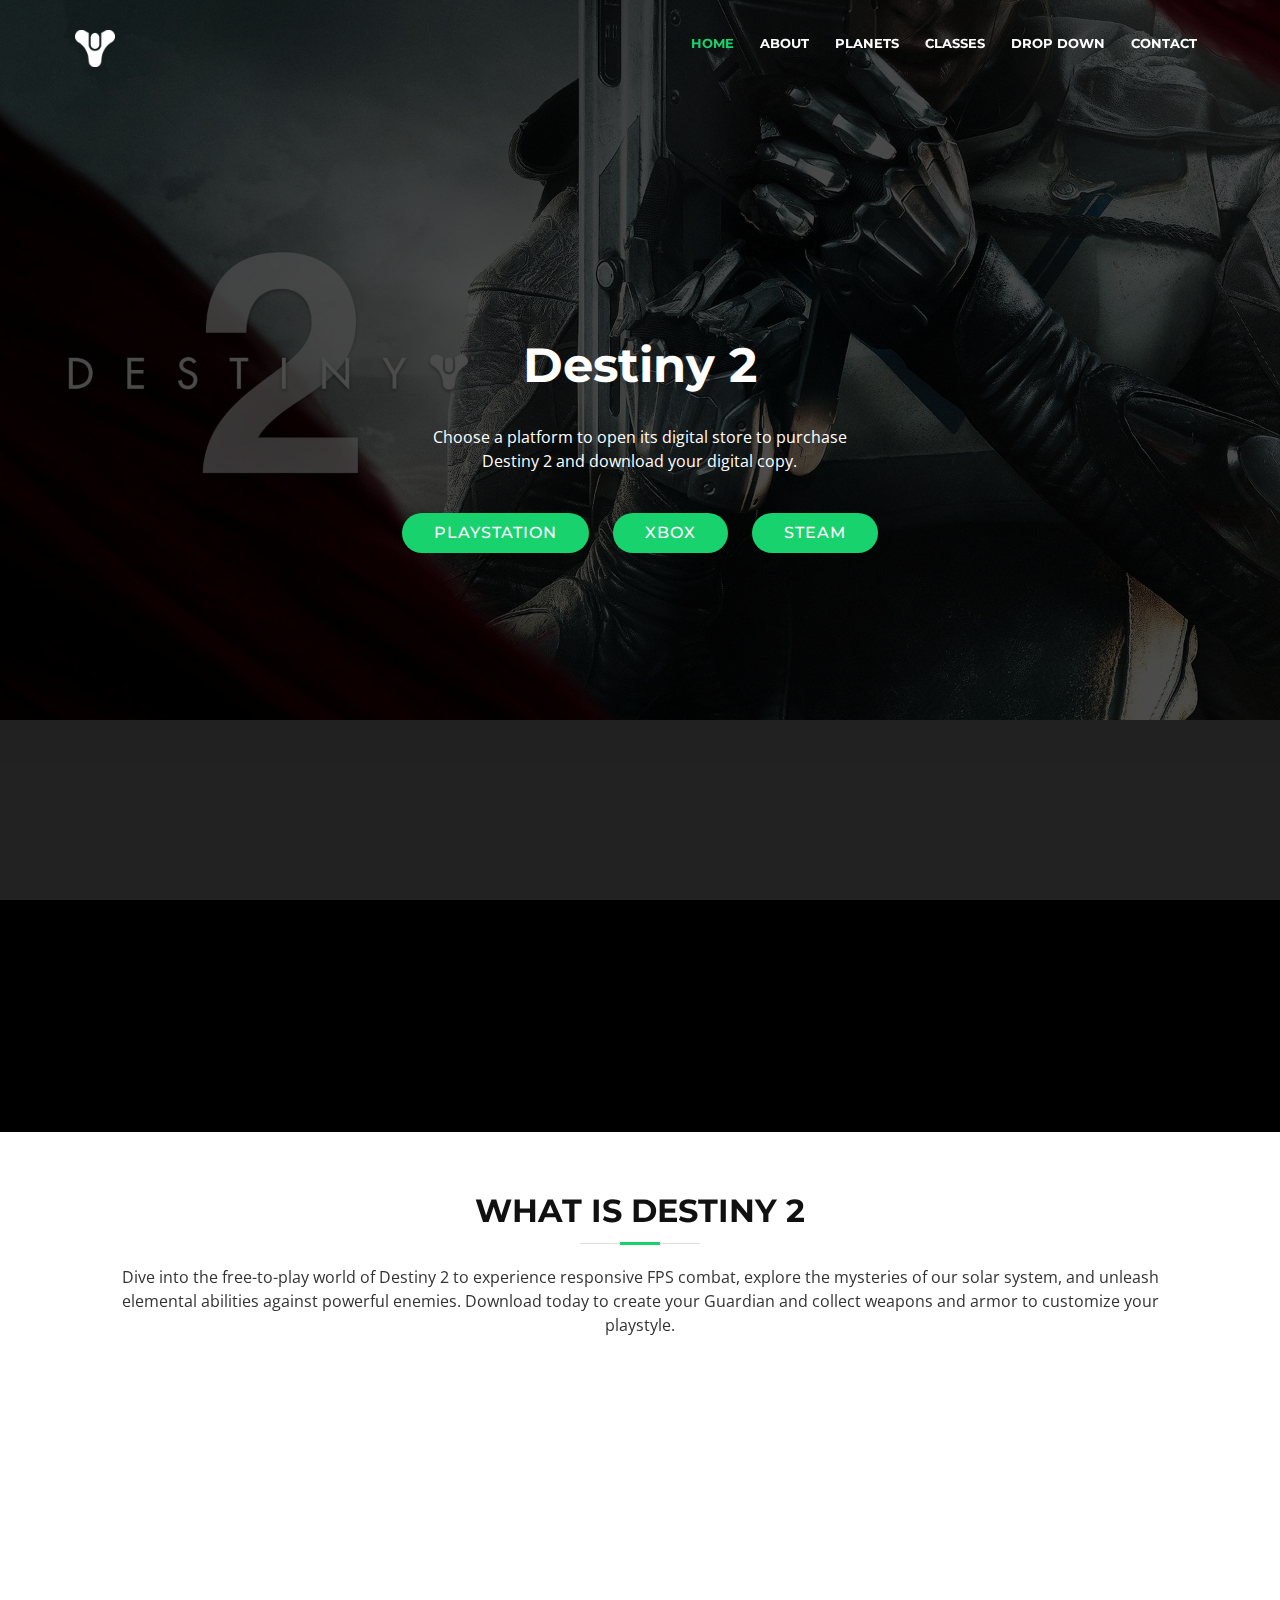
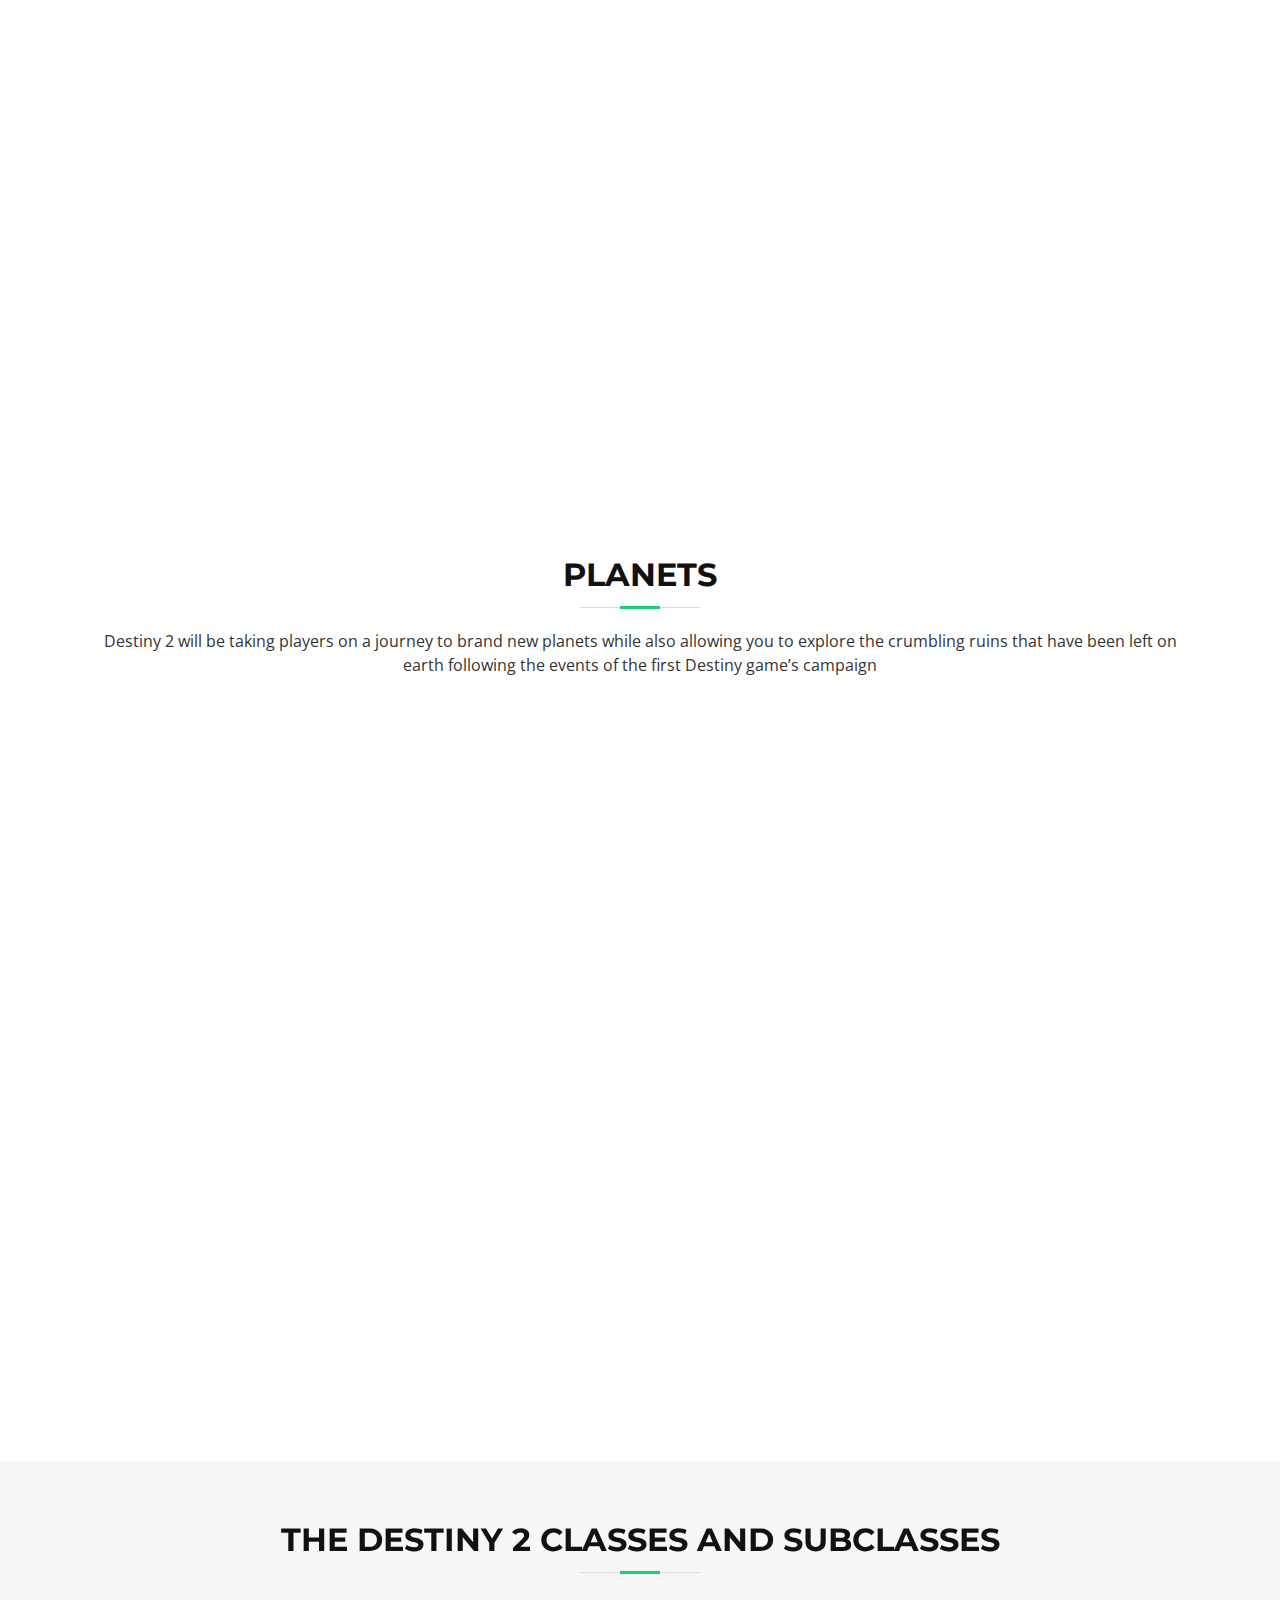
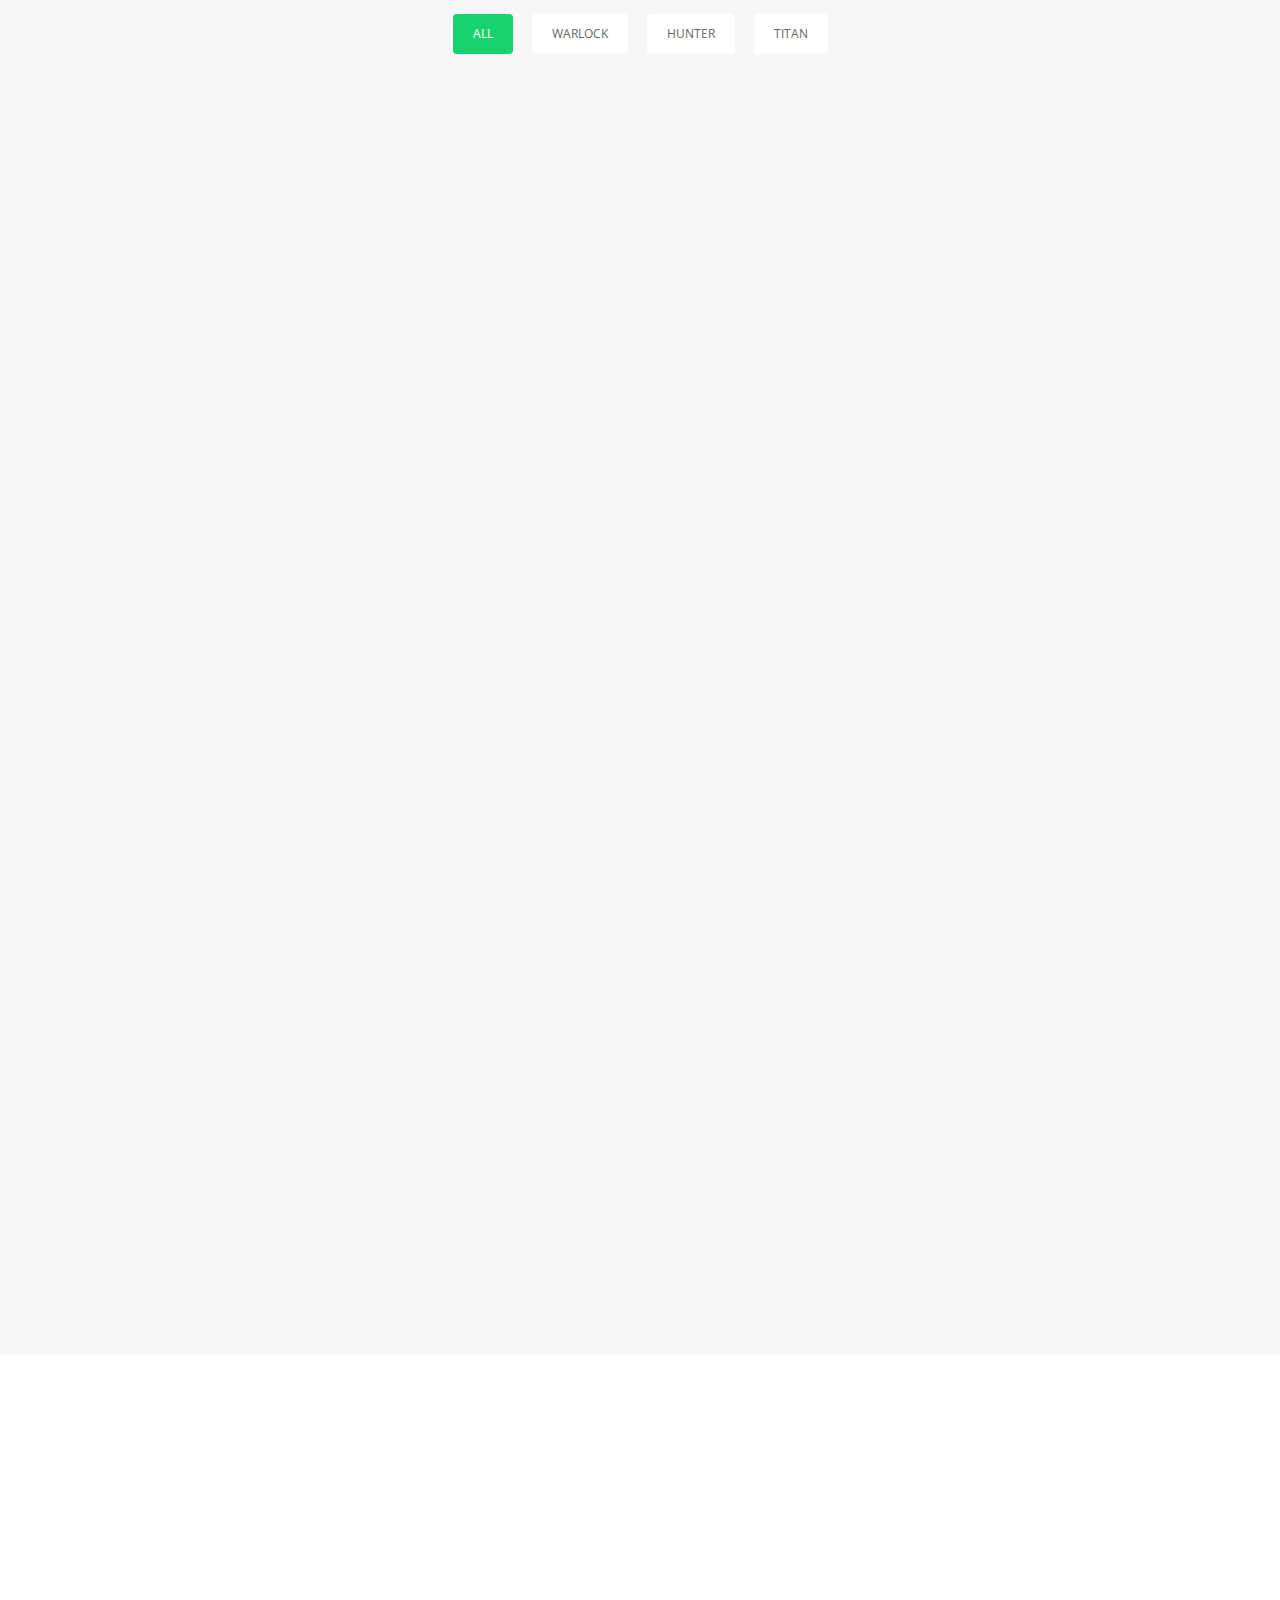
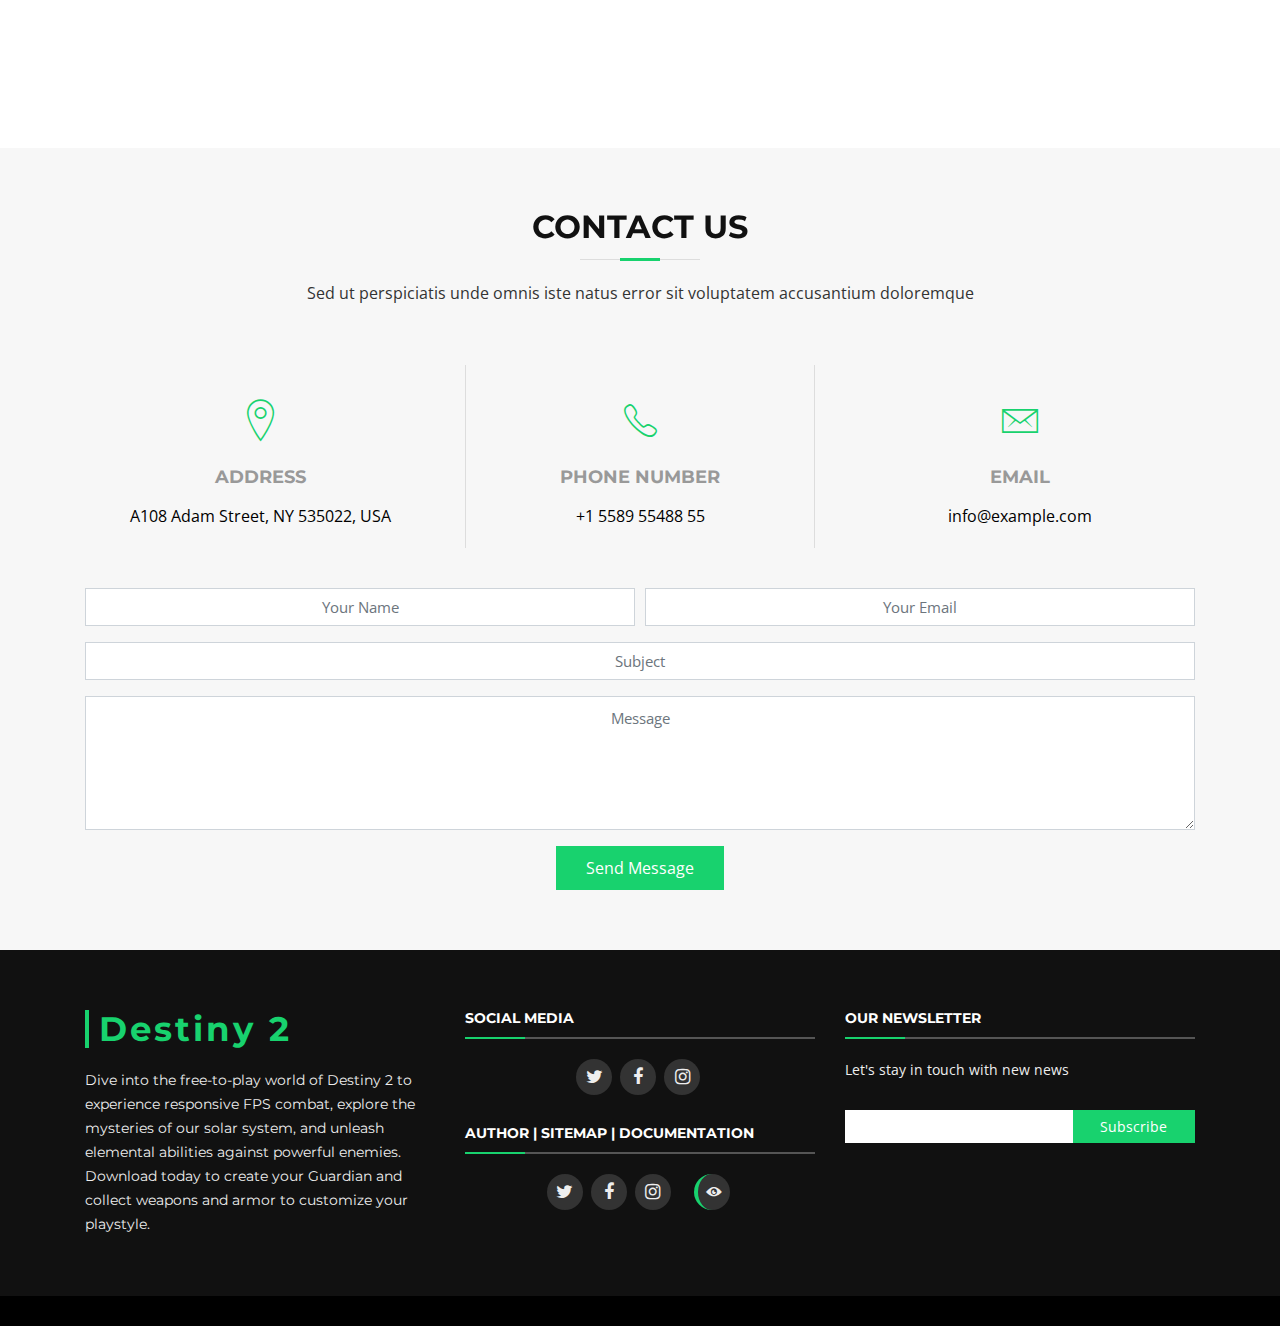
==== index.html @ 96c137f7 "hello" ====
<!DOCTYPE html>
<html lang="en">
<head>
  <meta charset="utf-8">
  <title>Destiny 2</title>
  <meta content="width=device-width, initial-scale=1.0" name="viewport">
  <meta content="" name="destiny, destiny2, forsaken, FORSAKEN, warlock dawnblade, titan sunbreaker, warlock voidwalker, Hunter Arcstrider, Titan Sentinel, Warlock Stormcaller, Hunter Gunslinger, Hunter Nightstalker, Titan Striker">
  <meta content="" name="Dive into the free-to-play world of Destiny 2 to experience responsive FPS combat, explore the mysteries of our solar system, and unleash elemental abilities against powerful enemies. Download today to create your Guardian and collect weapons and armor to customize your playstyle.">

  <!-- Favicons -->
  <link href="img/favicon.png" rel="icon">

  <!-- Google Fonts -->
  <link href="https://fonts.googleapis.com/css?family=Open+Sans:300,300i,400,400i,700,700i|Montserrat:300,400,500,700" rel="stylesheet">

  <!-- Bootstrap CSS File -->
  <link href="lib/bootstrap/css/bootstrap.min.css" rel="stylesheet">

  <!-- Libraries CSS Files -->
  <link href="lib/font-awesome/css/font-awesome.min.css" rel="stylesheet">
  <link href="lib/ionicons/css/ionicons.min.css" rel="stylesheet">
  <link href="lib/animate/animate.min.css" rel="stylesheet">
  <link rel="stylesheet" href="https://cdn.jsdelivr.net/gh/fancyapps/fancybox@3.5.7/dist/jquery.fancybox.min.css" />
  <link rel="stylesheet" href="https://unpkg.com/aos@next/dist/aos.css"/>

  <!-- Main Stylesheet File -->
  <link href="css/style.css" rel="stylesheet">
</head>

<body>

  <!--==========================
    Header
  ============================-->
  <header id="header">
    <div class="container-fluid">

      <div id="logo" class="pull-left" data-aos="fade-right" data-aos-duration="1000">
        <!--<h1><a href="#intro" class="scrollto">Destiny 2</a></h1>-->
        <!-- Uncomment below if you prefer to use an image logo -->
        <a href="#intro" class="scrollto"><img src="img/destiny2/logo1.png" alt="logo" title="" style="width:40px;"/></a>
      </div>

      <nav id="nav-menu-container" data-aos="fade-down" data-aos-duration="1000">
        <ul class="nav-menu">
          <li class="menu-active"><a href="#intro">Home</a></li>
          <li><a href="#about">About</a></li>
          <li><a href="#planets">Planets</a></li>
          <li><a href="#classes">Classes</a></li>
          <li class="menu-has-children"><a href="">Drop Down</a>
            <ul>
              <li><a href="#">Drop Down 1</a></li>
              <li><a href="#">Drop Down 3</a></li>
              <li><a href="#">Drop Down 4</a></li>
              <li><a href="#">Drop Down 5</a></li>
            </ul>
          </li>
          <li><a href="#contact">Contact</a></li>
        </ul>
      </nav>
    </div>
  </header>

  <!-- Intro Section -->
  <section id="intro">
    <div class="intro-container">
      <div id="introCarousel" class="carousel  slide carousel-fade" data-ride="carousel">

        <ol class="carousel-indicators"></ol>

        <div class="carousel-inner" role="listbox">

          <div class="carousel-item active mySlides">
            <div class="carousel-background"><img src="img/intro-carousel/1.jpg" alt=""></div>
            <div class="carousel-container">
              <div class="carousel-content">
                <h2>Destiny 2</h2>
                <p>Choose a platform to open its digital store to purchase Destiny 2 and download your digital copy.</p>
                <a href="https://store.playstation.com/en-us/product/UP0002-CUSA05042_00-DESTINYTHEGAME02" target="_blank" class="btn-get-started scrollto">PLAYSTATION</a>
                <a href="https://store.playstation.com/en-us/product/UP0002-CUSA05042_00-DESTINYTHEGAME02" target="_blank" class="btn-get-started scrollto">XBOX</a>
                <a href="https://store.steampowered.com/app/1085660/Destiny_2/" target="_blank" class="btn-get-started scrollto">STEAM</a>
              </div>
            </div>
          </div>

          <div class="carousel-item active mySlides">
            <div class="carousel-background"><img src="img/intro-carousel/2.jpg" alt=""></div>
            <div class="carousel-container">
              <div class="carousel-content">
                <h2>Destiny 2: Shadowkeep</h2>
                <p>Includes Shadowkeep and Season of the Undying</p>
                <a href="#about" class="btn-get-started scrollto">Get Started</a>
              </div>
            </div>
          </div>

          <div class="carousel-item active mySlides">
            <div class="carousel-background"><img src="img/intro-carousel/3.jpg" alt=""></div>
            <div class="carousel-container">
              <div class="carousel-content">
                <h2>Destiny 2: Forsaken</h2>
                <p>In a high-stakes prison escape, Uldren and his eight Barons took out legendary Hunter, Cayde-6, and unleashed chaos across the Reef.</p>
                <a href="#about" class="btn-get-started scrollto">Get Started</a>
              </div>
            </div>
          </div>

        </div>
      </div>
    </div>
  </section>

  <main id="main">

    <!-- Featured Services Section -->
    <section id="featured-services">
      <div class="container">
        <div class="row">

          <div class="col-lg-4 box" data-aos="fade-right" data-aos-duration="1000">
            <i class="ion-ios-help-outline"></i>
            <h4 class="title">HELP THE VANGUARD</a></h4>
            <p class="description">Work with Ikora Rey to hunt down the source of the Vex invasion and put a stop to it.</p>
          </div>

          <div class="col-lg-4 box box-bg" data-aos="fade-up" data-aos-duration="1000">
            <i class="ion-ios-flame-outline"></i>
            <h4 class="title">NEW MATCHMADE ACTIVITY</a></h4>
            <p class="description">Fight back the Vex in an all-new 6-player matchmade activity: Vex Offensive.</p>
          </div>

          <div class="col-lg-4 box" data-aos="fade-left" data-aos-duration="1000">
            <i class="ion-ios-box-outline"></i>
            <h4 class="title">UNLOCK NEW WEAPONS</a></h4>
            <p class="description">Choose which weapon you want to add to your arsenal and complete the associated Pursuit to claim it.</p>
          </div>

        </div>
      </div>
    </section>

    <!-- About Us Section -->
    <section id="about">
      <div class="container">

        <header class="section-header">
          <h3>What is Destiny 2</h3>
          <p>Dive into the free-to-play world of Destiny 2 to experience responsive FPS combat, explore the mysteries of our solar system, and unleash elemental abilities against powerful enemies. Download today to create your Guardian and collect weapons and armor to customize your playstyle.</p>
        </header>

        <div class="row about-cols" id="contentsDLC">

          <div class="col-md-4" data-aos="fade-up" data-aos-duration="1000">
            <div class="about-col">
              <div class="img">
                <img src="img/img4.jpg" alt="" class="img-fluid">
                <div class="icon"><i class="ion-ios-star-outline"></i></div>
              </div>
              <h2 class="title"><a href="#">STANDARD EDITION</a></h2>
              <div class="features"><b><u>FEATURES INCLUDE:</u></b></div>
              <span class="textShowMore">
              <div>
                <ul>
                  <li>New Missions &amp; Quests</li>
                  <li>New Destination &amp; Dungeon</li>
                  <li>An All-New Raid</li>
                  <li>New Exotic Gear</li>
                  <li>Season Pass for Season of the Undying&nbsp;</li>
                </ul>
              </div>
            </span>
            <button type="button" class="toggle">Read More</button>
            </div>
          </div>

          <div class="col-md-4" data-aos="fade-up" data-aos-duration="2000">
            <div class="about-col">
              <div class="img">
                <img src="img/img5.jpg" alt="" class="img-fluid">
                <div class="icon"><i class="ion-ios-star-half"></i></div>
              </div>
              <h2 class="title"><a href="#">DIGITAL DELUXE EDITION</a></h2>
              <div class="features"><b><u>FEATURES INCLUDE:</u></b></div>
              <span class="textShowMore">
              <div>
                <ul>
                  <li>New Missions &amp; Quests</li>
                  <li>New Destination &amp; Dungeon</li>
                  <li>An All-New Raid</li>
                  <li>New Exotic Gear</li>
                  <li>Four Season Passes, each offering unique and exclusive activities and rewards</li>
                </ul>
                <u>
                  <br>
              <div class="features"><b><u>DIGITAL DELUXE ITEMS:</u></b></div>
                </u>
                <br>
                <ul>
                  <li>"Hearing Whispers" Exotic Emote</li>
                  <li>Eris Morn Exotic Ghost Shell</li>
                  <li>“Benighted Omen” Emblem</li>
                </ul>
              </div>

            </span>
            <button type="button" class="toggle">Read More</button>
            </div>
          </div>

          <div class="col-md-4" data-aos="fade-up" data-aos-duration="3000">
            <div class="about-col">
              <div class="img">
                <img src="img/img6.jpg" alt="" class="img-fluid">
                <div class="icon"><i class="ion-ios-star"></i></div>
              </div>
              <h2 class="title"><a href="#">FORSAKEN</a></h2>
              <div class="features"><b><u>FEATURES INCLUDE:</u></b></div>
              <span class="textShowMore">
              <ul>
              <li>Hunt Down Uldren Sov and avenge Cayde-6</li>
              <li>Exclusive Exotic Weapons and Gear</li>
              <li>Nine Additional Supers</li>
              <li>Year 2 Dungeon and Raids</li>
              <li>Story missions, Adventures, Destination Activities, and access to the Annual Pass including three seasons:
                <ul>
                <li>Season of the Forge</li>
                <li>Season of the Drifter</li>
                <li>Season of Opulence</li>
              </ul>
            </li>
          </ul>
        </span>
            <button type="button" class="toggle">Read More</button>
            </div>
          </div>

        </div>

      </div>
    </section>

    <!-- Services Section -->
    <section id="planets">
      <div class="container">

        <header class="section-header">
          <h3>PLANETS</h3>
          <p>Destiny 2 will be taking players on a journey to brand new planets while also allowing you to explore the crumbling ruins that have been left on earth following the events of the first Destiny game’s campaign</p>
        </header>

        <div class="row">
          <div class="col-lg-4 col-md-6 box" data-aos="fade-right" data-aos-duration="3000">
            <h4 class="title">EARTH</h4>
            <p class="description">The cradle of humanity - a world of ancient glory, waiting to be retaken.</p>
          </div>
          <div class="col-lg-4 col-md-6 box" data-aos="fade-down" data-aos-duration="3000">
            <h4 class="title">TOWER</h4>
            <p class="description">What remains of humanity lives in the Last City, beneath the Traveler and the watchful eyes of the Guardians in their Tower.</p>
          </div>
          <div class="col-lg-4 col-md-6 box" data-aos="fade-left" data-aos-duration="3000">
            <h4 class="title">MERCURY</h4>
            <p class="description">The planet closest to the Sun, and most consumed by the Vex.</p>
          </div>
          <div class="col-lg-4 col-md-6 box" data-aos="fade-right" data-aos-duration="3000">
            <h4 class="title">I O</h4>
            <p class="description">A moon of Jupiter, still rife with the energy of the Traveler.</p>
          </div>
          <div class="col-lg-4 col-md-6 box" data-aos="fade-up" data-aos-duration="3000">
            <h4 class="title">MARS</h4>
            <p class="description">Home to the BrayTech Futurescape and Rasputin. Overrun by the Hive.</p>
          </div>
          <div class="col-lg-4 col-md-6 box" data-aos="fade-left" data-aos-duration="3000">
            <h4 class="title">NESSUS</h4>
            <p class="description">A planetoid with an irregualr orbit, converted by the Vex for purposes unknown.</p>
          </div>

        </div>
                <!-- promena pozadinske boje i cuvanje iste -->
                <div class="promenaBoje">
                  <input type="text" id="colorInputText" placeholder="Unesi boju" autocomplete="on" data-aos="fade-right" data-aos-duration="3000">
                  <input type="button" id="colorButton" value="Change Color Text" onclick="changeColor()" data-aos="fade-left" data-aos-duration="3000">
                </div>
                <div id="izabranaBoja"></div>
         </div>
    </section>

    <!-- Destiny 2 Forsaken tralier -->
    <section id="call-to-action" data-aos="fade-up" data-aos-duration="3000">
      <div class="container text-center">
        <h3>New DLC: Forsaken</h3>
        <p> <b>In a high-stakes prison escape, Uldren and his eight Barons took out legendary Hunter, Cayde-6, and unleashed chaos across the Reef.</b></p>
        <a class="cta-btn" data-fancybox="tralier" href="https://www.youtube.com/watch?v=Qy1KWyDDM2U">watch tralier</a>
      </div>
    </section>

    <!-- Classes Section -->
    <section id="classes"  class="section-bg">
      <div class="container">

        <header class="section-header">
          <h3 class="section-title">The Destiny 2 classes and subclasses</h3>
        </header>

        <div class="row">
          <div class="col-lg-12">
            <ul id="classes-flters">

              <li data-filter="*" class="filter-active" id="all">All</li>
              <li data-filter=".filter-app" id="warlock">Warlock</li>
              <li data-filter=".filter-card" id="hunter">Hunter</li>
              <li data-filter=".filter-web" id="titan">Titan</li>

            </ul>
          </div>
        </div>
        <div class="row classes-container" id="classes" data-aos="fade-up" data-aos-duration="3000">

          <div class="col-lg-4 col-md-6 classes-item filter-app">
            <div class="classes-wrap">
              <figure>
                <img src="img/classes/class4.png" class="img-fluid" alt="">
                <a href="img/classes/class4.png" data-fancybox="class" data-caption="Warlock Dawnblade" class="link-preview" title="Preview"><i class="ion ion-eye"></i></a>
                <a href="https://www.destinypedia.com/Dawnblade" target="_blank" class="link-details" title="More Details"><i class="ion ion-android-open"></i></a>
              </figure>

              <div class="classes-info">
                <h4><a href="https://www.destinypedia.com/Dawnblade" target="_blank">Warlock Dawnblade</a></h4>
                <p>Well of Radiance</p>
              </div>
            </div>
          </div>

          <div class="col-lg-4 col-md-6 classes-item filter-web">
            <div class="classes-wrap">
              <figure>
                <img src="img/classes/class9.jpg" class="img-fluid" alt="">
                <a href="img/classes/class9.jpg" class="link-preview" data-fancybox="class" data-caption="Titan Sunbreaker" title="Preview"><i class="ion ion-eye"></i></a>
                <a href="https://www.destinypedia.com/Sunbreaker" target="_blank" class="link-details" title="More Details"><i class="ion ion-android-open"></i></a>
              </figure>

              <div class="classes-info">
                <h4><a href="https://www.destinypedia.com/Sunbreaker" target="_blank">Titan Sunbreaker</a></h4>
                <p>Burning Maul</p>
              </div>
            </div>
          </div>

          <div class="col-lg-4 col-md-6 classes-item filter-app">
            <div class="classes-wrap">
              <figure>
                <img src="img/classes/class1.png" class="img-fluid" alt="">
                <a href="img/classes/class1.png" class="link-preview" data-fancybox="class" data-caption="Warlock Voidwalker" title="Preview"><i class="ion ion-eye"></i></a>
                <a href="https://www.destinypedia.com/Voidwalker" target="_blank" class="link-details" title="More Details"><i class="ion ion-android-open"></i></a>
              </figure>

              <div class="classes-info">
                <h4><a href="https://www.destinypedia.com/Voidwalker" target="_blank">Warlock Voidwalker</a></h4>
                <p>Nova Warp</p>
              </div>
            </div>
          </div>

          <div class="col-lg-4 col-md-6 classes-item filter-card">
            <div class="classes-wrap">
              <figure>
                <img src="img/classes/class5.png" class="img-fluid" alt="">
                <a href="img/classes/class5.png" class="link-preview" data-fancybox="class" data-caption="Hunter Arcstrider" title="Preview"><i class="ion ion-eye"></i></a>
                <a href="https://www.destinypedia.com/Arcstrider" target="_blank" class="link-details" title="More Details"><i class="ion ion-android-open"></i></a>
              </figure>

              <div class="classes-info">
                <h4><a href="https://www.destinypedia.com/Arcstrider" target="_blank">Hunter Arcstrider</a></h4>
                <p>Whirlwind Guard</p>
              </div>
            </div>
          </div>

          <div class="col-lg-4 col-md-6 classes-item filter-web">
            <div class="classes-wrap">
              <figure>
                <img src="img/classes/class8.jpg" class="img-fluid" alt="">
                <a href="img/classes/class8.jpg" class="link-preview" data-fancybox="class" data-caption="Titan Sentinel" title="Preview"><i class="ion ion-eye"></i></a>
                <a href="https://www.destinypedia.com/Sentinel" target="_blank" class="link-details" title="More Details"><i class="ion ion-android-open"></i></a>
              </figure>

              <div class="classes-info">
                <h4><a href="https://www.destinypedia.com/Sentinel" target="_blank">Titan Sentinel</a></h4>
                <p>Banner Shield</p>
              </div>
            </div>
          </div>

          <div class="col-lg-4 col-md-6 classes-item filter-app">
            <div class="classes-wrap">
              <figure>
                <img src="img/classes/class2.png" class="img-fluid" alt="">
                <a href="img/classes/class2.png" class="link-preview" data-fancybox="class" data-caption="Warlock Stormcaller" title="Preview"><i class="ion ion-eye"></i></a>
                <a href="https://www.destinypedia.com/Stormcaller" target="_blank" class="link-details" title="More Details"><i class="ion ion-android-open"></i></a>
              </figure>

              <div class="classes-info">
                <h4><a href="https://www.destinypedia.com/Stormcaller" target="_blank">Warlock Stormcaller</a></h4>
                <p>Chaos Reach</p>
              </div>
            </div>
          </div>

          <div class="col-lg-4 col-md-6 classes-item filter-card">
            <div class="classes-wrap">
              <figure>
                <img src="img/classes/class3.png" class="img-fluid" alt="">
                <a href="img/classes/class3.png" class="link-preview" data-fancybox="class" data-caption="Hunter Gunslinger" title="Preview"><i class="ion ion-eye"></i></a>
                <a href="https://www.destinypedia.com/Gunslinger" target="_blank" class="link-details" title="More Details"><i class="ion ion-android-open"></i></a>
              </figure>

              <div class="classes-info">
                <h4><a href="https://www.destinypedia.com/Gunslinger" target="_blank">Hunter Gunslinger</a></h4>
                <p>Blade Barrage</p>
              </div>
            </div>
          </div>

          <div class="col-lg-4 col-md-6 classes-item filter-card">
            <div class="classes-wrap">
              <figure>
                <img src="img/classes/class6.png" class="img-fluid" alt="">
                <a href="img/classes/class6.png" class="link-preview" data-fancybox="class" data-caption="Hunter Nightstalke" title="Preview"><i class="ion ion-eye"></i></a>
                <a href="https://www.destinypedia.com/Nightstalker" target="_blank" class="link-details" title="More Details"><i class="ion ion-android-open"></i></a>
              </figure>

              <div class="classes-info">
                <h4><a href="https://www.destinypedia.com/Nightstalker" target="_blank">Hunter Nightstalker</a></h4>
                <p>Spectral Blades</p>
              </div>
            </div>
          </div>

          <div class="col-lg-4 col-md-6 classes-item filter-web">
            <div class="classes-wrap">
              <figure>
                <img src="img/classes/class7.jpg" class="img-fluid" alt="">
                <a href="img/classes/class7.jpg" class="link-preview" data-fancybox="class" data-caption="Titan Striker" title="Preview"><i class="ion ion-eye"></i></a>
                <a href="https://www.destinypedia.com/Striker" target="_blank" class="link-details" title="More Details"><i class="ion ion-android-open"></i></a>
              </figure>

              <div class="classes-info">
                <h4><a href="https://www.destinypedia.com/Striker" target="_blank">Titan Striker</a></h4>
                <p>THUNDERCRASH</p>
              </div>
            </div>
          </div>

        </div>

      </div>
    </section>

    <!-- Partners Section -->
    <section id="partners" data-aos="fade-up" data-aos-duration="1000">
      <div class="container">

        <header class="section-header">
          <h3>Our partners</h3>
        </header>

        <div class="owl-carousel partners-slide">

          <img src="img/clients/client-1.png" alt="partner1" id="partnersImg">
        </div>
      </div>
    </section>
    <!-- Contact Section -->
    <section id="contact" class="section-bg">
      <div class="container">

        <div class="section-header">
          <h3>Contact Us</h3>
          <p>Sed ut perspiciatis unde omnis iste natus error sit voluptatem accusantium doloremque</p>
        </div>

        <div class="row contact-info">

          <div class="col-md-4">
            <div class="contact-address">
              <i class="ion-ios-location-outline"></i>
              <h3>Address</h3>
              <address>A108 Adam Street, NY 535022, USA</address>
            </div>
          </div>

          <div class="col-md-4">
            <div class="contact-phone">
              <i class="ion-ios-telephone-outline"></i>
              <h3>Phone Number</h3>
              <p><a href="tel:+155895548855">+1 5589 55488 55</a></p>
            </div>
          </div>

          <div class="col-md-4">
            <div class="contact-email">
              <i class="ion-ios-email-outline"></i>
              <h3>Email</h3>
              <p><a href="mailto:info@example.com">info@example.com</a></p>
            </div>
          </div>

        </div>

        <div class="form">
          <div id="sendmessage">Your message has been sent. Thank you!</div>
          <div id="errormessage"></div>
          <form action="" method="post" role="form" class="contactForm">
            <div class="form-row">
              <div class="form-group col-md-6">
                <input type="text" name="name" class="form-control" id="name" placeholder="Your Name" data-rule="minlen:4" data-msg="Please enter at least 4 chars" />
                <div class="validation"></div>
              </div>
              <div class="form-group col-md-6">
                <input type="email" class="form-control" name="email" id="email" placeholder="Your Email" data-rule="email" data-msg="Please enter a valid email" />
                <div class="validation"></div>
              </div>
            </div>
            <div class="form-group">
              <input type="text" class="form-control" name="subject" id="subject" placeholder="Subject" data-rule="minlen:4" data-msg="Please enter at least 8 chars of subject" />
              <div class="validation"></div>
            </div>
            <div class="form-group">
              <textarea class="form-control" name="message" rows="5" data-rule="required" data-msg="Please write something for us" placeholder="Message"></textarea>
              <div class="validation"></div>
            </div>
            <div class="text-center"><button type="submit">Send Message</button></div>
          </form>
        </div>

      </div>
    </section><!-- #contact -->

  </main>

  <!--==========================
    Footer
  ============================-->
  <footer id="footer">
    <div class="footer-top">
      <div class="container">
        <div class="row">

          <div class="col-lg-4 col-md-6 footer-info">
            <h3><a href="#intro" class="scrollto">Destiny 2</a></h3>
            <p>Dive into the free-to-play world of Destiny 2 to experience responsive FPS combat, explore the mysteries of our solar system, and unleash elemental abilities against powerful enemies. Download today to create your Guardian and collect weapons and armor to customize your playstyle.</p>
          </div>

          <div class="col-lg-4 col-md-6 footer-contact">
            <h4>Social media</h4>
            <div class="social-links">
              <a href="#" class="twitter"><i class="fa fa-twitter"></i></a>
              <a href="#" class="facebook"><i class="fa fa-facebook"></i></a>
              <a href="#" class="instagram"><i class="fa fa-instagram"></i></a>
            </div>
            <h4 id="authorDoc">Author | Sitemap | Documentation</h4>
            <div class="social-links">
              <a href="#" class="twitter"><i class="fa fa-twitter"></i></a>
              <a href="#" class="facebook"><i class="fa fa-facebook"></i></a>
              <a href="#" class="instagram"><i class="fa fa-instagram"></i></a>
              <a href="img/classes/class4.png" data-fancybox="class" data-caption="Warlock Dawnblade" class="link-preview" title="Preview"><i class="ion ion-eye"></i></a>
            </div>
          </div>

          <div class="col-lg-4 col-md-6 footer-newsletter">
            <h4>Our Newsletter</h4>
            <p>Let's stay in touch with new news</p>
            <form action="" method="post">
              <input type="email" name="email"><input type="submit"  value="Subscribe">
            </form>
          </div>

        </div>
      </div>
    </div>
  </footer><!-- #footer -->

  <a href="#" class="back-to-top"><i class="fa fa-chevron-up"></i></a>
  <!-- Uncomment below i you want to use a preloader -->
   <div id="preloader"></div>

  <!-- JavaScript -->
  <script src="https://ajax.googleapis.com/ajax/libs/jquery/3.4.1/jquery.min.js"></script>
  <script src="https://unpkg.com/aos@next/dist/aos.js"></script>
  <script src="lib/isotope/isotope.pkgd.min.js"></script>
  <script src="https://cdn.jsdelivr.net/gh/fancyapps/fancybox@3.5.7/dist/jquery.fancybox.min.js"></script>
  <script src="js/main.js"></script>
</body>
</html>
---- css/style.css ----
/*
  Theme Name: BizPage
  Theme URL: https://bootstrapmade.com/bizpage-bootstrap-business-template/
  Author: BootstrapMade.com
  License: https://bootstrapmade.com/license/
*/

/*--------------------------------------------------------------
# General
--------------------------------------------------------------*/

body {
  background: #fff;
  color: #666666;
  font-family: "Open Sans", sans-serif;
}

a {
  color: #18d26e;
  transition: 0.5s;
}

a:hover,
a:active,
a:focus {
  color: #18d36e;
  outline: none;
  text-decoration: none;
}

p {
  padding: 0;
  margin: 0 0 30px 0;
}

h1,
h2,
h3,
h4,
h5,
h6 {
  font-family: "Montserrat", sans-serif;
  font-weight: 400;
  margin: 0 0 20px 0;
  padding: 0;
}

/* Back to top button */

.back-to-top {
  position: fixed;
  display: none;
  background: #18d26e;
  color: #fff;
  width: 44px;
  height: 44px;
  text-align: center;
  line-height: 1;
  font-size: 16px;
  border-radius: 50%;
  right: 15px;
  bottom: 15px;
  transition: background 0.5s;
  z-index: 11;
}

.back-to-top i {
  padding-top: 12px;
  color: #fff;
}

/* Prelaoder */

#preloader {
  position: fixed;
  top: 0;
  left: 0;
  right: 0;
  bottom: 0;
  z-index: 9999;
  overflow: hidden;
  background: #fff;
}

#preloader:before {
  content: "";
  position: fixed;
  top: calc(50% - 30px);
  left: calc(50% - 30px);
  border: 6px solid #f2f2f2;
  border-top: 6px solid #18d26e;
  border-radius: 50%;
  width: 60px;
  height: 60px;
  -webkit-animation: animate-preloader 1s linear infinite;
  animation: animate-preloader 1s linear infinite;
}

@-webkit-keyframes animate-preloader {
  0% {
    -webkit-transform: rotate(0deg);
    transform: rotate(0deg);
  }

  100% {
    -webkit-transform: rotate(360deg);
    transform: rotate(360deg);
  }
}

@keyframes animate-preloader {
  0% {
    -webkit-transform: rotate(0deg);
    transform: rotate(0deg);
  }

  100% {
    -webkit-transform: rotate(360deg);
    transform: rotate(360deg);
  }
}

/*--------------------------------------------------------------
# Header
--------------------------------------------------------------*/

#header {
  padding: 30px 0;
  height: 92px;
  position: fixed;
  left: 0;
  top: 0;
  right: 0;
  transition: all 0.5s;
  z-index: 997;
}

#header.header-scrolled {
  background: rgba(0, 0, 0, 0.9);
  padding: 20px 0;
  height: 72px;
  transition: all 0.5s;
}

#header #logo {
  float: left;
}

#header #logo h1 {
  font-size: 34px;
  margin: 0;
  padding: 0;
  line-height: 1;
  font-family: "Montserrat", sans-serif;
  font-weight: 700;
  letter-spacing: 3px;
}

#header #logo h1 a,
#header #logo h1 a:hover {
  color: #fff;
  padding-left: 10px;
  border-left: 4px solid #18d26e;
}

#header #logo img {
  padding: 0;
  margin: 0;
}

/*--------------------------------------------------------------
# Intro Section
--------------------------------------------------------------*/

#intro {
  display: table;
  width: 100%;
  height: 100vh;
  background: #000;
}

#intro .carousel-item {
  width: 100%;
  height: 100vh;
  background-size: cover;
  background-position: center;
  background-repeat: no-repeat;
}

#intro .carousel-item::before {
  content: '';
  background-color: rgba(0, 0, 0, 0.7);
  position: absolute;
  height: 100%;
  width: 100%;
  top: 0;
  right: 0;
  left: 0;
  bottom: 0;
}

#intro .carousel-container {
  display: -webkit-box;
  display: -webkit-flex;
  display: -ms-flexbox;
  display: flex;
  -webkit-box-pack: center;
  -webkit-justify-content: center;
  -ms-flex-pack: center;
  justify-content: center;
  -webkit-box-align: center;
  -webkit-align-items: center;
  -ms-flex-align: center;
  align-items: center;
  position: absolute;
  bottom: 0;
  top: 0;
  left: 0;
  right: 0;
}

#intro .carousel-background img {
  max-width: 100%;
}

#intro .carousel-content {
  text-align: center;
}

#intro h2 {
  color: #fff;
  margin-bottom: 30px;
  font-size: 48px;
  font-weight: 700;
}

#intro p {
  width: 80%;
  margin: 0 auto 30px auto;
  color: #fff;
}

#intro .carousel-fade {
  overflow: hidden;
}

#intro .carousel-fade .carousel-inner .carousel-item {
  transition-property: opacity;
}

#intro .carousel-fade .carousel-inner .carousel-item,
#intro .carousel-fade .carousel-inner .active.carousel-item-left,
#intro .carousel-fade .carousel-inner .active.carousel-item-right {
  opacity: 0;
}

#intro .carousel-fade .carousel-inner .active,
#intro .carousel-fade .carousel-inner .carousel-item-next.carousel-item-left,
#intro .carousel-fade .carousel-inner .carousel-item-prev.carousel-item-right {
  opacity: 1;
  transition: 0.5s;
}

#intro .carousel-fade .carousel-inner .carousel-item-next,
#intro .carousel-fade .carousel-inner .carousel-item-prev,
#intro .carousel-fade .carousel-inner .active.carousel-item-left,
#intro .carousel-fade .carousel-inner .active.carousel-item-right {
  left: 0;
  -webkit-transform: translate3d(0, 0, 0);
  transform: translate3d(0, 0, 0);
}

#intro .carousel-control-prev,
#intro .carousel-control-next {
  width: 10%;
}

#intro .carousel-control-next-icon,
#intro .carousel-control-prev-icon {
  background: none;
  font-size: 32px;
  line-height: 1;
}

#intro .carousel-indicators li {
  cursor: pointer;
}

#intro .btn-get-started {
  font-family: "Montserrat", sans-serif;
  font-weight: 500;
  font-size: 16px;
  letter-spacing: 1px;
  display: inline-block;
  padding: 8px 32px;
  border-radius: 50px;
  transition: 0.5s;
  margin: 10px;
  color: #fff;
  background: #18d26e;
}

#intro .btn-get-started:hover {
  background: #fff;
  color: #18d26e;
}

/*--------------------------------------------------------------
# Navigation Menu
--------------------------------------------------------------*/

/* Nav Menu Essentials */

.nav-menu,
.nav-menu * {
  margin: 0;
  padding: 0;
  list-style: none;
}

.nav-menu ul {
  position: absolute;
  display: none;
  top: 100%;
  left: 0;
  z-index: 99;
}

.nav-menu li {
  position: relative;
  white-space: nowrap;
}

.nav-menu > li {
  float: left;
}

.nav-menu li:hover > ul,
.nav-menu li.sfHover > ul {
  display: block;
}

.nav-menu ul ul {
  top: 0;
  left: 100%;
}

.nav-menu ul li {
  min-width: 180px;
}

/* Nav Menu Arrows */

.sf-arrows .sf-with-ul {
  padding-right: 30px;
}

.sf-arrows .sf-with-ul:after {
  content: "\f107";
  position: absolute;
  right: 15px;
  font-family: FontAwesome;
  font-style: normal;
  font-weight: normal;
}

.sf-arrows ul .sf-with-ul:after {
  content: "\f105";
}

/* Nav Meu Container */

#nav-menu-container {
  float: right;
  margin: 0;
}

/* Nav Meu Styling */

.nav-menu a {
  padding: 0 8px 10px 8px;
  text-decoration: none;
  display: inline-block;
  color: #fff;
  font-family: "Montserrat", sans-serif;
  font-weight: 700;
  font-size: 13px;
  text-transform: uppercase;
  outline: none;
}

.nav-menu li:hover > a,
.nav-menu > .menu-active > a {
  color: #18d26e;
}

.nav-menu > li {
  margin-left: 10px;
}

.nav-menu ul {
  margin: 4px 0 0 0;
  padding: 10px;
  box-shadow: 0px 0px 30px rgba(127, 137, 161, 0.25);
  background: #fff;
}

.nav-menu ul li {
  transition: 0.3s;
}

.nav-menu ul li a {
  padding: 10px;
  color: #333;
  transition: 0.3s;
  display: block;
  font-size: 13px;
  text-transform: none;
}

.nav-menu ul li:hover > a {
  color: #18d26e;
}

.nav-menu ul ul {
  margin: 0;
}

/* Mobile Nav Toggle */

#mobile-nav-toggle {
  position: fixed;
  right: 0;
  top: 0;
  z-index: 999;
  margin: 20px 20px 0 0;
  border: 0;
  background: none;
  font-size: 24px;
  display: none;
  transition: all 0.4s;
  outline: none;
  cursor: pointer;
}

#mobile-nav-toggle i {
  color: #fff;
}

/* Mobile Nav Styling */

#mobile-nav {
  position: fixed;
  top: 0;
  padding-top: 18px;
  bottom: 0;
  z-index: 998;
  background: rgba(0, 0, 0, 0.8);
  left: -260px;
  width: 260px;
  overflow-y: auto;
  transition: 0.4s;
}

#mobile-nav ul {
  padding: 0;
  margin: 0;
  list-style: none;
}

#mobile-nav ul li {
  position: relative;
}

#mobile-nav ul li a {
  color: #fff;
  font-size: 13px;
  text-transform: uppercase;
  overflow: hidden;
  padding: 10px 22px 10px 15px;
  position: relative;
  text-decoration: none;
  width: 100%;
  display: block;
  outline: none;
  font-weight: 700;
  font-family: "Montserrat", sans-serif;
}

#mobile-nav ul li a:hover {
  color: #18d26e;
}

#mobile-nav ul li li {
  padding-left: 30px;
}

#mobile-nav ul li.menu-active a {
  color: #18d26e;
}

#mobile-nav ul .menu-has-children i {
  position: absolute;
  right: 0;
  z-index: 99;
  padding: 15px;
  cursor: pointer;
  color: #fff;
}

#mobile-nav ul .menu-has-children i.fa-chevron-up {
  color: #18d26e;
}

#mobile-nav ul .menu-has-children li a {
  text-transform: none;
}

#mobile-nav ul .menu-item-active {
  color: #18d26e;
}

#mobile-body-overly {
  width: 100%;
  height: 100%;
  z-index: 997;
  top: 0;
  left: 0;
  position: fixed;
  background: rgba(0, 0, 0, 0.7);
  display: none;
}

/* Mobile Nav body classes */

body.mobile-nav-active {
  overflow: hidden;
}

body.mobile-nav-active #mobile-nav {
  left: 0;
}

body.mobile-nav-active #mobile-nav-toggle {
  color: #fff;
}

/*--------------------------------------------------------------
# Sections
--------------------------------------------------------------*/

/* Sections Header
--------------------------------*/

.section-header h3 {
  font-size: 32px;
  color: #111;
  text-transform: uppercase;
  text-align: center;
  font-weight: 700;
  position: relative;
  padding-bottom: 15px;
}

.section-header h3::before {
  content: '';
  position: absolute;
  display: block;
  width: 120px;
  height: 1px;
  background: #ddd;
  bottom: 1px;
  left: calc(50% - 60px);
}

.section-header h3::after {
  content: '';
  position: absolute;
  display: block;
  width: 40px;
  height: 3px;
  background: #18d26e;
  bottom: 0;
  left: calc(50% - 20px);
}

.section-header p {
  text-align: center;
  padding-bottom: 30px;
  color: #333;
}

/* Section with background
--------------------------------*/

.section-bg {
  background: #f7f7f7;
}

/* Featured Services Section
--------------------------------*/

#featured-services {
  background: #000;
}

#featured-services .box {
  padding: 30px 20px;
}

#featured-services .box-bg {
  background-image: linear-gradient(0deg, #000000 0%, #242323 50%, #000000 100%);
}

#featured-services i {
  color: #18d26e;
  font-size: 48px;
  display: inline-block;
  line-height: 1;
}

#featured-services h4 {
  font-weight: 400;
  margin: 15px 0;
  font-size: 18px;
}

#featured-services h4 a {
  color: #fff;
}

#featured-services h4 a:hover {
  color: #18d26e;
}

#featured-services p {
  font-size: 14px;
  line-height: 24px;
  color: #fff;
  margin-bottom: 0;
}

/* About Us Section
--------------------------------*/

#about {
  background: url("../img/about-bg.jpg") center top no-repeat fixed;
  background-size: cover;
  padding: 60px 0 40px 0;
  position: relative;
}

#about::before {
  content: '';
  position: absolute;
  left: 0;
  right: 0;
  top: 0;
  bottom: 0;
  background: rgba(255, 255, 255, 0.92);
  z-index: 9;
}

#about .container {
  position: relative;
  z-index: 10;
}

#about .about-col {
  background: #fff;
  border-radius: 0 0 4px 4px;
  box-shadow: 0px 2px 12px rgba(0, 0, 0, 0.08);
  margin-bottom: 20px;
}

#about .about-col .img {
  position: relative;
}

#about .about-col .img img {
  border-radius: 4px 4px 0 0;
}

#about .about-col .icon {
  width: 64px;
  height: 64px;
  padding-top: 8px;
  text-align: center;
  position: absolute;
  background-color: #18d26e;
  border-radius: 50%;
  text-align: center;
  border: 4px solid #fff;
  left: calc( 50% - 32px);
  bottom: -30px;
  transition: 0.3s;
}

#about .about-col i {
  font-size: 36px;
  line-height: 1;
  color: #fff;
  transition: 0.3s;
}

#about .about-col:hover .icon {
  background-color: #fff;
}

#about .about-col:hover i {
  color: #18d26e;
}

#about .about-col h2 {
  color: #000;
  text-align: center;
  font-weight: 700;
  font-size: 20px;
  padding: 0;
  margin: 40px 0 12px 0;
}

#about .about-col h2 a {
  color: #000;
}

#about .about-col h2 a:hover {
  color: #18d26e;
}

#about .about-col p {
  font-size: 14px;
  line-height: 24px;
  color: #333;
  margin-bottom: 0;
  padding: 0 20px 20px 20px;
}

/* Services Section
--------------------------------*/

#planets {
  background: #fff;
  background-size: cover;
  padding: 60px 0 40px 0;
}

#planets .box {
  margin-bottom: 30px;
}

#planets .icon {
  float: left;
}

#planets .icon i {
  color: #18d26e;
  font-size: 36px;
  line-height: 1;
  transition: 0.5s;
}

#planets .title {
  margin-left: 60px;
  font-weight: 700;
  margin-bottom: 15px;
  font-size: 18px;
}

#planets .title a {
  color: #111;
}

#planets .box:hover .title a {
  color: #18d26e;
}

#planets .description {
  font-size: 14px;
  margin-left: 60px;
  line-height: 24px;
  margin-bottom: 0;
}

::-webkit-input-placeholder {
   text-align: center;
}

:-moz-placeholder { /* Firefox 18- */
   text-align: center;
}

::-moz-placeholder {  /* Firefox 19+ */
   text-align: center;
}

:-ms-input-placeholder {
   text-align: center;
}

.promenaBoje{
   width: 30%;
   margin: auto;
   text-align: center;
}

#colorInputText{
  width: 40%;
  border-radius: 30px;
  font-weight: bold;
  background-color: red;
  user-select:none;
  -webkit-user-select:none;
  -moz-user-select:none;
  -ms-user-select:none;
  cursor:pointer;
  border:none;
  padding:5px;
  font-size:20px;
  background: linear-gradient(to bottom, #33ccff 0%, #ff99cc 100%);
  color:black;
  font-family:cursive;
  box-sizing:border-box;
  text-align: center;
}

#izabranaBoja{
  opacity: 0;
  width: 30%;
  margin: auto;
  text-align: center;
  cursor: pointer;
  margin-top: 5px;
}

#colorButton{
  width: 60%;
  border-radius: 30px;
  font-weight: bold;
  background-color: red;
  user-select:none;
  -webkit-user-select:none;
  -moz-user-select:none;
  -ms-user-select:none;
  cursor:pointer;
  border:none;
  padding:8px;
  margin-top: 10px;
  font-size:20px;
  background: linear-gradient(to right, rgb(92, 245, 171) 0%, rgb(74, 222, 187) 100%);
  color:#fff;
  font-family:cursive;
  box-sizing:border-box;
}

#featured-services .title{
  color: green;
}
.features{
  margin: auto;
  width: 100%;
  margin-bottom: 10px;
  text-align: center;
}

.toggleStyle{
  margin: auto;
  width: 100%;
  text-align: center;
}

.toggle{
  user-select:none;
  -webkit-user-select:none;
  -moz-user-select:none;
  -ms-user-select:none;
  cursor:pointer;
  border:none;
  padding:8px;
  font-size:20px;
  background: linear-gradient(to right, rgba(92,245,171,1) 0%, rgba(74,222,187,1) 100%);
  color:white;
  font-family:cursive;
  box-sizing:border-box;
  width: 100%;
}
.textShowMore{
    display: none;
}

#partnersImg {
 opacity : 0;
}
.partners-slide{
width: 30%;
margin: auto;
max-height: 200px;
min-height: 200px;
}
/* Call To Action Section
--------------------------------*/

#call-to-action {
  background: linear-gradient(rgba(0, 142, 99, 0.1), rgba(0, 0, 0, 0.1)), url(../img/call-to-action-bg.jpg) fixed center center;
  background-size: cover;
  padding: 60px 0;
}

#call-to-action h3 {
  color: #fff;
  font-size: 28px;
  font-weight: 700;
}

#call-to-action p {
  color: #fff;
}

#call-to-action .cta-btn {
  font-family: "Montserrat", sans-serif;
  text-transform: uppercase;
  font-weight: 500;
  font-size: 16px;
  letter-spacing: 1px;
  display: inline-block;
  padding: 8px 28px;
  border-radius: 25px;
  transition: 0.5s;
  margin-top: 10px;
  border: 2px solid #fff;
  color: #fff;
}

#call-to-action .cta-btn:hover {
  background: #18d26e;
  border: 2px solid #18d26e;
}

/* Call To Action Section
--------------------------------*/

#skills {
  padding: 60px 0;
}

#skills .progress {
  height: 35px;
  margin-bottom: 10px;
}

#skills .progress .skill {
  font-family: "Open Sans", sans-serif;
  line-height: 35px;
  padding: 0;
  margin: 0 0 0 20px;
  text-transform: uppercase;
}

#skills .progress .skill .val {
  float: right;
  font-style: normal;
  margin: 0 20px 0 0;
}

#skills .progress-bar {
  width: 1px;
  text-align: left;
  transition: .9s;
}

/* Facts Section
--------------------------------*/

#facts {
  background: url("../img/facts-bg.jpg") center top no-repeat fixed;
  background-size: cover;
  padding: 60px 0 0 0;
  position: relative;
}

#facts::before {
  content: '';
  position: absolute;
  left: 0;
  right: 0;
  top: 0;
  bottom: 0;
  background: rgba(255, 255, 255, 0.88);
  z-index: 9;
}

#facts .container {
  position: relative;
  z-index: 10;
}

#facts .counters span {
  font-family: "Montserrat", sans-serif;
  font-weight: bold;
  font-size: 48px;
  display: block;
  color: #18d26e;
}

#facts .counters p {
  padding: 0;
  margin: 0 0 20px 0;
  font-family: "Montserrat", sans-serif;
  font-size: 14px;
  color: #111;
}

#facts .facts-img {
  text-align: center;
  padding-top: 30px;
}

/* classes Section
--------------------------------*/

#classes {
  padding: 60px 0;
}

#classes #classes-flters {
  padding: 0;
  margin: 5px 0 35px 0;
  list-style: none;
  text-align: center;
}

#classes #classes-flters li {
  cursor: pointer;
  margin: 15px 15px 15px 0;
  display: inline-block;
  padding: 10px 20px;
  font-size: 12px;
  line-height: 20px;
  color: #666666;
  border-radius: 4px;
  text-transform: uppercase;
  background: #fff;
  margin-bottom: 5px;
  transition: all 0.3s ease-in-out;
}

#classes #classes-flters li:hover,
#classes #classes-flters li.filter-active {
  background: #18d26e;
  color: #fff;
}

#classes #classes-flters li:last-child {
  margin-right: 0;
}

#classes .classes-wrap {
  box-shadow: 0px 2px 12px rgba(0, 0, 0, 0.08);
  transition: 0.3s;
}

#classes .classes-wrap:hover {
  box-shadow: 0px 4px 14px rgba(0, 0, 0, 0.16);
}

#classes .classes-item {
  position: relative;
  height: 360px;
  overflow: hidden;
}

#classes .classes-item figure {
  background: #000;
  overflow: hidden;
  /*height: 240px;*/
  position: relative;
  border-radius: 4px 4px 0 0;
  margin: 0;
}

#classes .classes-item figure:hover img {
  opacity: 0.4;
  transition: 0.3s;
}

#classes .classes-item figure .link-preview,
#classes .classes-item figure .link-details {
  position: absolute;
  display: inline-block;
  opacity: 0;
  line-height: 1;
  text-align: center;
  width: 36px;
  height: 36px;
  background: #fff;
  border-radius: 50%;
  transition: 0.2s linear;
}

#classes .classes-item figure .link-preview i,
#classes .classes-item figure .link-details i {
  padding-top: 6px;
  font-size: 22px;
  color: #333;
}

#classes .classes-item figure .link-preview:hover,
#classes .classes-item figure .link-details:hover {
  background: #18d26e;
}

#classes .classes-item figure .link-preview:hover i,
#classes .classes-item figure .link-details:hover i {
  color: #fff;
}

#classes .classes-item figure .link-preview {
  left: calc(50% - 38px);
  top: calc(50% - 18px);
}

#classes .classes-item figure .link-details {
  right: calc(50% - 38px);
  top: calc(50% - 18px);
}

#classes .classes-item figure:hover .link-preview {
  opacity: 1;
  left: calc(50% - 44px);
}

#classes .classes-item figure:hover .link-details {
  opacity: 1;
  right: calc(50% - 44px);
}

#classes .classes-item .classes-info {
  background: #fff;
  text-align: center;
  padding: 30px;
  height: 90px;
  border-radius: 0 0 3px 3px;
}

#classes .classes-item .classes-info h4 {
  font-size: 18px;
  line-height: 1px;
  font-weight: 700;
  margin-bottom: 18px;
  padding-bottom: 0;
}

#classes .classes-item .classes-info h4 a {
  color: #333;
}

#classes .classes-item .classes-info h4 a:hover {
  color: #18d26e;
}

#classes .classes-item .classes-info p {
  padding: 0;
  margin: 0;
  color: #b8b8b8;
  font-weight: 500;
  font-size: 14px;
  text-transform: uppercase;
}

/* partners Section
--------------------------------*/

#partners {
  padding: 60px 0;
}

#partners img {
  max-width: 100%;
  opacity: 0.5;
  transition: 0.3s;
  padding: 15px 0;
}

#partners img:hover {
  opacity: 1;
}

#partners .owl-nav,
#partners .owl-dots {
  margin-top: 5px;
  text-align: center;
}

#partners .owl-dot {
  display: inline-block;
  margin: 0 5px;
  width: 12px;
  height: 12px;
  border-radius: 50%;
  background-color: #ddd;
}

#partners .owl-dot.active {
  background-color: #18d26e;
}

/* Testimonials Section
--------------------------------*/

#testimonials {
  padding: 60px 0;
}

#testimonials .section-header {
  margin-bottom: 40px;
}

#testimonials .testimonial-item {
  text-align: center;
}

#testimonials .testimonial-item .testimonial-img {
  width: 120px;
  border-radius: 50%;
  border: 4px solid #fff;
  margin: 0 auto;
}

#testimonials .testimonial-item h3 {
  font-size: 20px;
  font-weight: bold;
  margin: 10px 0 5px 0;
  color: #111;
}

#testimonials .testimonial-item h4 {
  font-size: 14px;
  color: #999;
  margin: 0 0 15px 0;
}

#testimonials .testimonial-item .quote-sign-left {
  margin-top: -15px;
  padding-right: 10px;
  display: inline-block;
  width: 37px;
}

#testimonials .testimonial-item .quote-sign-right {
  margin-bottom: -15px;
  padding-left: 10px;
  display: inline-block;
  max-width: 100%;
  width: 37px;
}

#testimonials .testimonial-item p {
  font-style: italic;
  margin: 0 auto 15px auto;
}

#testimonials .owl-nav,
#testimonials .owl-dots {
  margin-top: 5px;
  text-align: center;
}

#testimonials .owl-dot {
  display: inline-block;
  margin: 0 5px;
  width: 12px;
  height: 12px;
  border-radius: 50%;
  background-color: #ddd;
}

#testimonials .owl-dot.active {
  background-color: #18d26e;
}

/* Team Section
--------------------------------*/

#team {
  background: #fff;
  padding: 60px 0;
}

#team .member {
  text-align: center;
  margin-bottom: 20px;
  background: #000;
  position: relative;
}

#team .member .member-info {
  opacity: 0;
  display: -webkit-box;
  display: -webkit-flex;
  display: -ms-flexbox;
  display: flex;
  -webkit-box-pack: center;
  -webkit-justify-content: center;
  -ms-flex-pack: center;
  justify-content: center;
  -webkit-box-align: center;
  -webkit-align-items: center;
  -ms-flex-align: center;
  align-items: center;
  position: absolute;
  bottom: 0;
  top: 0;
  left: 0;
  right: 0;
  transition: 0.2s;
}

#team .member .member-info-content {
  margin-top: -50px;
  transition: margin 0.2s;
}

#team .member:hover .member-info {
  background: rgba(0, 0, 0, 0.7);
  opacity: 1;
  transition: 0.4s;
}

#team .member:hover .member-info-content {
  margin-top: 0;
  transition: margin 0.4s;
}

#team .member h4 {
  font-weight: 700;
  margin-bottom: 2px;
  font-size: 18px;
  color: #fff;
}

#team .member span {
  font-style: italic;
  display: block;
  font-size: 13px;
  color: #fff;
}

#team .member .social {
  margin-top: 15px;
}

#team .member .social a {
  transition: none;
  color: #fff;
}

#team .member .social a:hover {
  color: #18d26e;
}

#team .member .social i {
  font-size: 18px;
  margin: 0 2px;
}

/* Contact Section
--------------------------------*/

#contact {
  padding: 60px 0;
}

#contact .contact-info {
  margin-bottom: 20px;
  text-align: center;
}

#contact .contact-info i {
  font-size: 48px;
  display: inline-block;
  margin-bottom: 10px;
  color: #18d26e;
}

#contact .contact-info address,
#contact .contact-info p {
  margin-bottom: 0;
  color: #000;
}

#contact .contact-info h3 {
  font-size: 18px;
  margin-bottom: 15px;
  font-weight: bold;
  text-transform: uppercase;
  color: #999;
}

#contact .contact-info a {
  color: #000;
}

#contact .contact-info a:hover {
  color: #18d26e;
}

#contact .contact-address,
#contact .contact-phone,
#contact .contact-email {
  margin-bottom: 20px;
}

#contact .form #sendmessage {
  color: #18d26e;
  border: 1px solid #18d26e;
  display: none;
  text-align: center;
  padding: 15px;
  font-weight: 600;
  margin-bottom: 15px;
}

#contact .form #errormessage {
  color: red;
  display: none;
  border: 1px solid red;
  text-align: center;
  padding: 15px;
  font-weight: 600;
  margin-bottom: 15px;
}

#contact .form #sendmessage.show,
#contact .form #errormessage.show,
#contact .form .show {
  display: block;
}

#contact .form .validation {
  color: red;
  display: none;
  margin: 0 0 20px;
  font-weight: 400;
  font-size: 13px;
}

#contact .form input,
#contact .form textarea {
  padding: 10px 14px;
  border-radius: 0;
  box-shadow: none;
  font-size: 15px;
}

#contact .form button[type="submit"] {
  background: #18d26e;
  border: 0;
  padding: 10px 30px;
  color: #fff;
  transition: 0.4s;
  cursor: pointer;
}

#contact .form button[type="submit"]:hover {
  background: #13a456;
}

/*--------------------------------------------------------------
# Footer
--------------------------------------------------------------*/

#footer {
  background: #000;
  padding: 0 0 30px 0;
  color: #eee;
  font-size: 14px;
}

#footer .footer-top {
  background: #111;
  padding: 60px 0 30px 0;
}

#footer .footer-top .footer-info {
  margin-bottom: 30px;
}

#footer .footer-top .footer-info h3 {
  font-size: 34px;
  margin: 0 0 20px 0;
  padding: 2px 0 2px 10px;
  line-height: 1;
  font-family: "Montserrat", sans-serif;
  font-weight: 700;
  letter-spacing: 3px;
  border-left: 4px solid #18d26e;
}

#footer .footer-top .footer-info p {
  font-size: 14px;
  line-height: 24px;
  margin-bottom: 0;
  font-family: "Montserrat", sans-serif;
  color: #eee;
}

#footer .footer-top .social-links a {
  font-size: 18px;
  display: inline-block;
  background: #333;
  color: #eee;
  line-height: 1;
  padding: 8px 0;
  margin-right: 4px;
  border-radius: 50%;
  text-align: center;
  width: 36px;
  height: 36px;
  transition: 0.3s;
}
.social-links{
  text-align: center;
  margin-top: 5px;
}
.social-links a:nth-child(4){
   border-left: 4px solid #18d26e;
   margin-left: 15px;
}

#authorDoc{
  margin-top: 30px;
}

#footer .footer-top .social-links a:hover {
  background: #18d26e;
  color: #fff;
}

#footer .footer-top h4 {
  font-size: 14px;
  font-weight: bold;
  color: #fff;
  text-transform: uppercase;
  position: relative;
  padding-bottom: 12px;
}

#footer .footer-top h4::before,
#footer .footer-top h4::after {
  content: '';
  position: absolute;
  left: 0;
  bottom: 0;
  height: 2px;
}

#footer .footer-top h4::before {
  right: 0;
  background: #555;
}

#footer .footer-top h4::after {
  background: #18d26e;
  width: 60px;
}

#footer .footer-top .footer-links {
  margin-bottom: 30px;
}

#footer .footer-top .footer-links ul {
  list-style: none;
  padding: 0;
  margin: 0;
}

#footer .footer-top .footer-links ul i {
  padding-right: 8px;
  color: #ddd;
}

#footer .footer-top .footer-links ul li {
  border-bottom: 1px solid #333;
  padding: 10px 0;
}

#footer .footer-top .footer-links ul li:first-child {
  padding-top: 0;
}

#footer .footer-top .footer-links ul a {
  color: #eee;
}

#footer .footer-top .footer-links ul a:hover {
  color: #18d26e;
}

#footer .footer-top .footer-contact {
  margin-bottom: 30px;
}

#footer .footer-top .footer-contact p {
  line-height: 26px;
}
#footer .footer-top .footer-newsletter input[type="email"] {
  border: 0;
  padding: 6px 8px;
  width: 65%;
}

#footer .footer-top .footer-newsletter input[type="submit"] {
  background: #18d26e;
  border: 0;
  width: 35%;
  padding: 6px 0;
  text-align: center;
  color: #fff;
  transition: 0.3s;
  cursor: pointer;
}

#footer .footer-top .footer-newsletter input[type="submit"]:hover {
  background: #13a456;
}

#footer .copyright {
  text-align: center;
  padding-top: 30px;
}

#footer .credits {
  text-align: center;
  font-size: 13px;
  color: #ddd;
}

/*--------------------------------------------------------------
# Responsive Media Queries
--------------------------------------------------------------*/

@media (min-width: 768px) {
  #contact .contact-address,
  #contact .contact-phone,
  #contact .contact-email {
    padding: 20px 0;
  }

  #contact .contact-phone {
    border-left: 1px solid #ddd;
    border-right: 1px solid #ddd;
  }
}

@media (min-width: 992px) {
  #testimonials .testimonial-item p {
    width: 80%;
  }
}

@media (min-width: 1024px) {
  #header #logo {
    padding-left: 60px;
  }

  #intro p {
    width: 60%;
  }

  #intro .carousel-control-prev,
  #intro .carousel-control-next {
    width: 5%;
  }

  #nav-menu-container {
    padding-right: 60px;
  }
}

@media (max-width: 768px) {
  .back-to-top {
    bottom: 15px;
  }

  #header #logo h1 {
    font-size: 28px;
  }

  #header #logo img {
    max-height: 40px;
  }

  #intro h2 {
    font-size: 28px;
  }

  #nav-menu-container {
    display: none;
  }

  #mobile-nav-toggle {
    display: inline;
  }
}

/* moje */

* {box-sizing:border-box}

/* Slideshow container */
.slideshow-container {
  max-width: 1000px;
  position: relative;
  margin: auto;
}

/* Hide the images by default */
.mySlides {
  display: none;
}

/* Next & previous buttons */
.prev, .next {
  cursor: pointer;
  position: absolute;
  top: 50%;
  width: auto;
  margin-top: -22px;
  padding: 16px;
  color: white;
  font-weight: bold;
  font-size: 18px;
  transition: 0.6s ease;
  border-radius: 0 3px 3px 0;
  user-select: none;
}

/* Position the "next button" to the right */
.next {
  right: 0;
  border-radius: 3px 0 0 3px;
}

/* On hover, add a black background color with a little bit see-through */
.prev:hover, .next:hover {
  background-color: rgba(0,0,0,0.8);
}

/* Caption text */
.text {
  color: #f2f2f2;
  font-size: 15px;
  padding: 8px 12px;
  position: absolute;
  bottom: 8px;
  width: 100%;
  text-align: center;
}

/* Number text (1/3 etc) */
.numbertext {
  color: #f2f2f2;
  font-size: 12px;
  padding: 8px 12px;
  position: absolute;
  top: 0;
}

/* The dots/bullets/indicators */
.dot {
  cursor: pointer;
  height: 15px;
  width: 15px;
  margin: 0 2px;
  background-color: #bbb;
  border-radius: 50%;
  display: inline-block;
  transition: background-color 0.6s ease;
}

.active, .dot:hover {
  background-color: #717171;
}

/* Fading animation */
.fade {
  -webkit-animation-name: fade;
  -webkit-animation-duration: 1.5s;
  animation-name: fade;
  animation-duration: 1.5s;
}

@-webkit-keyframes fade {
  from {opacity: .4}
  to {opacity: 1}
}

@keyframes fade {
  from {opacity: .4}
  to {opacity: 1}
}
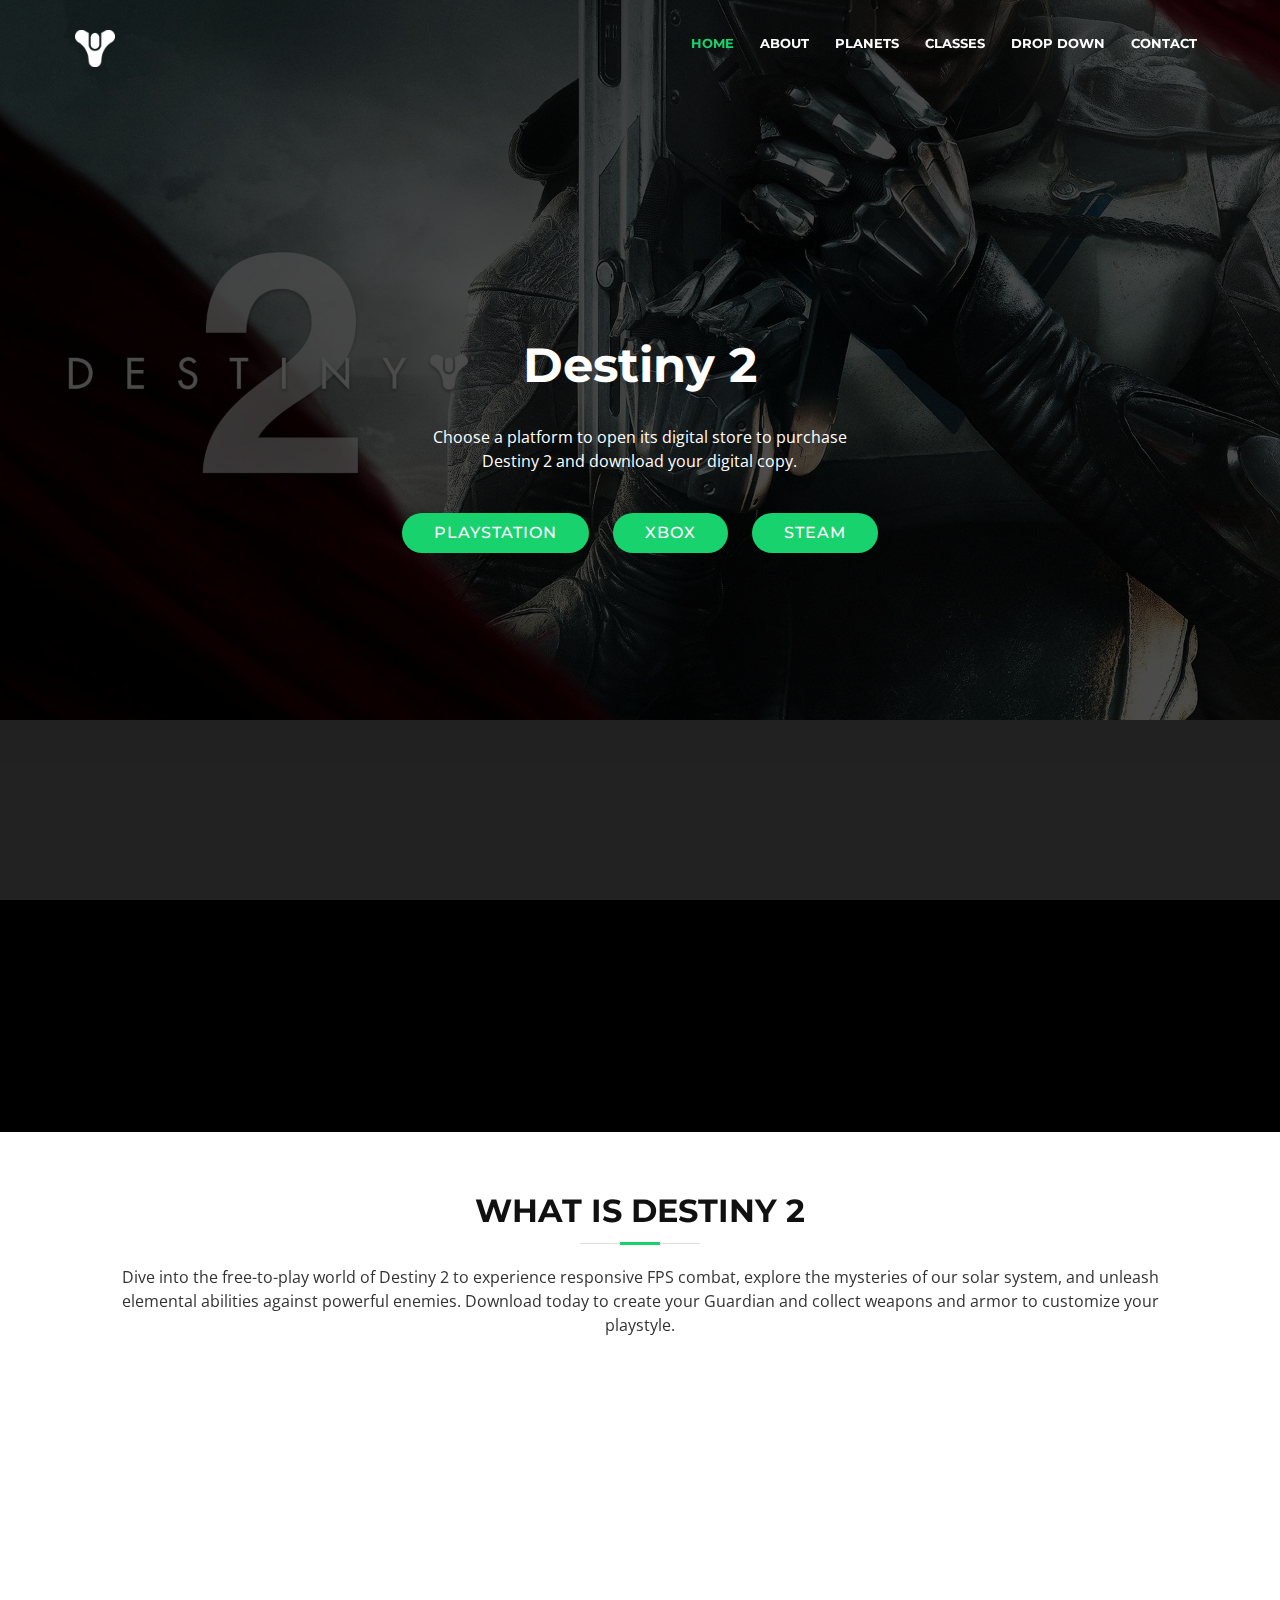
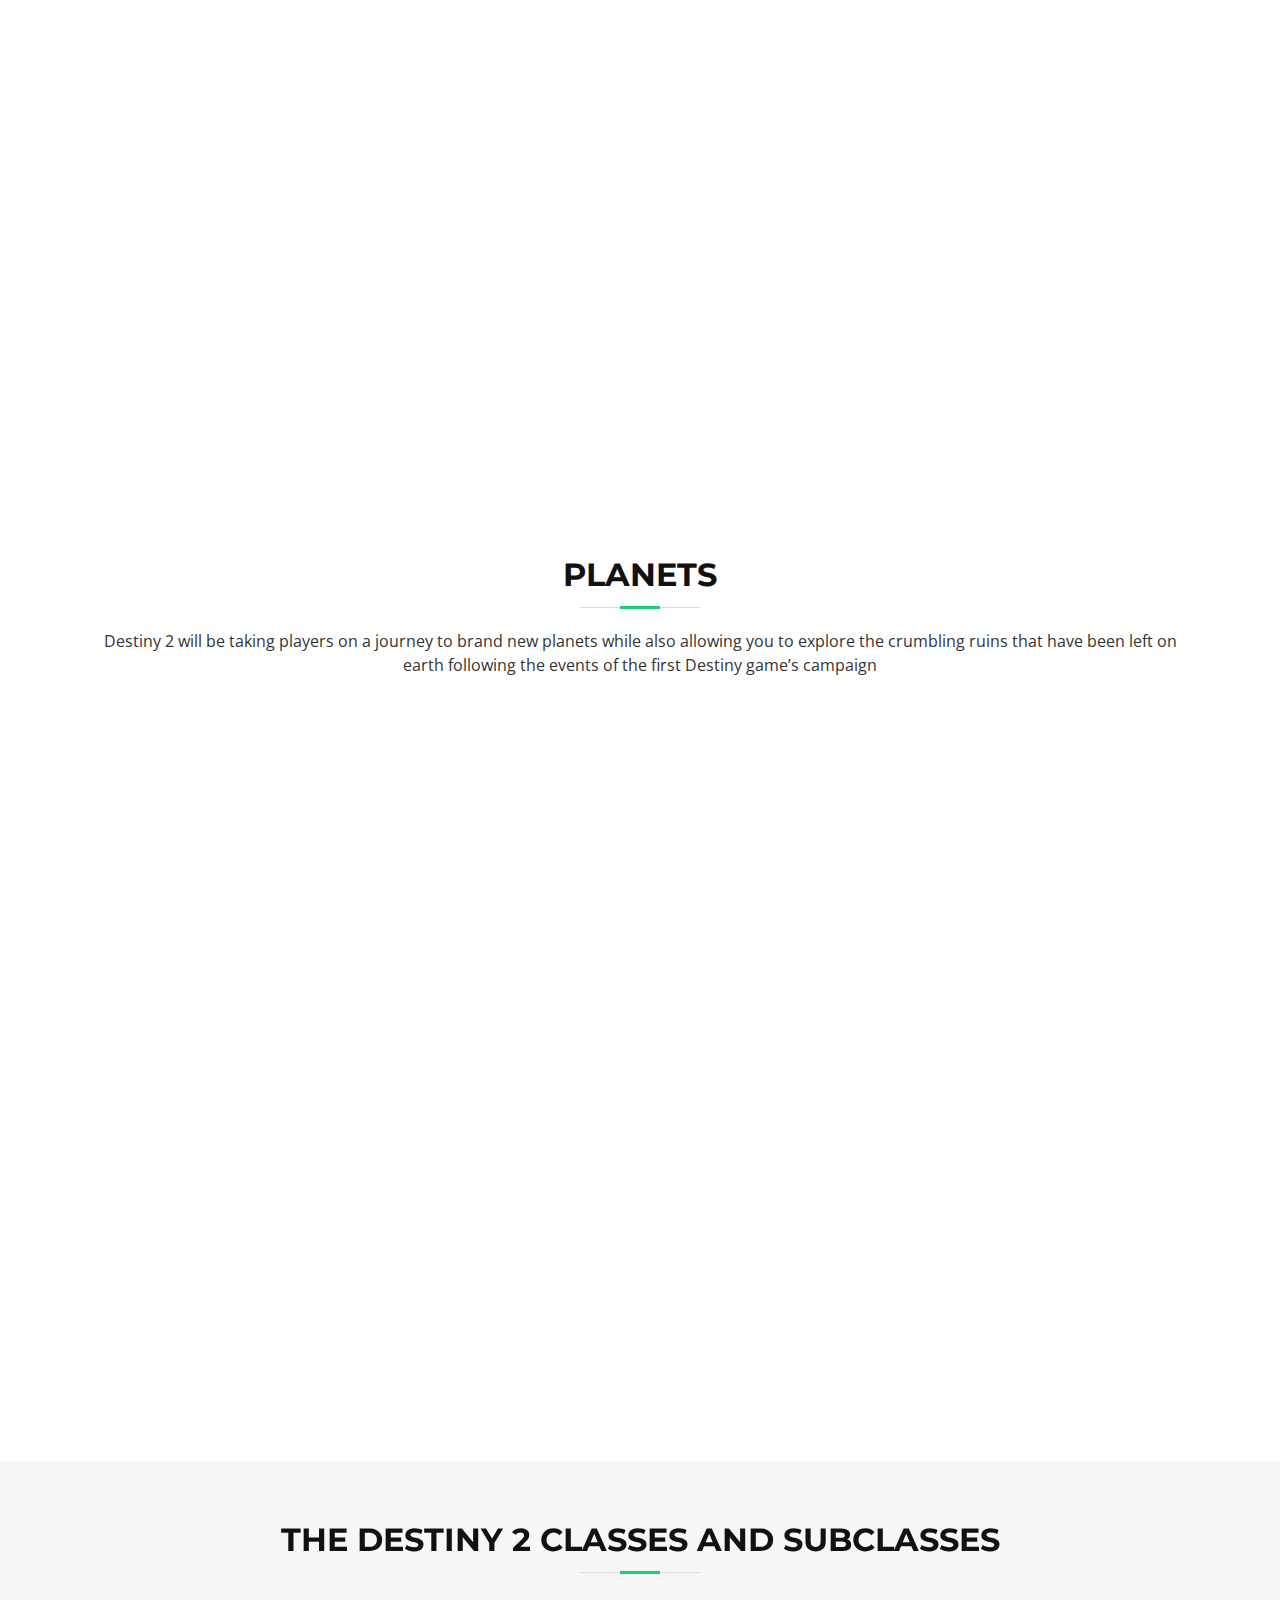
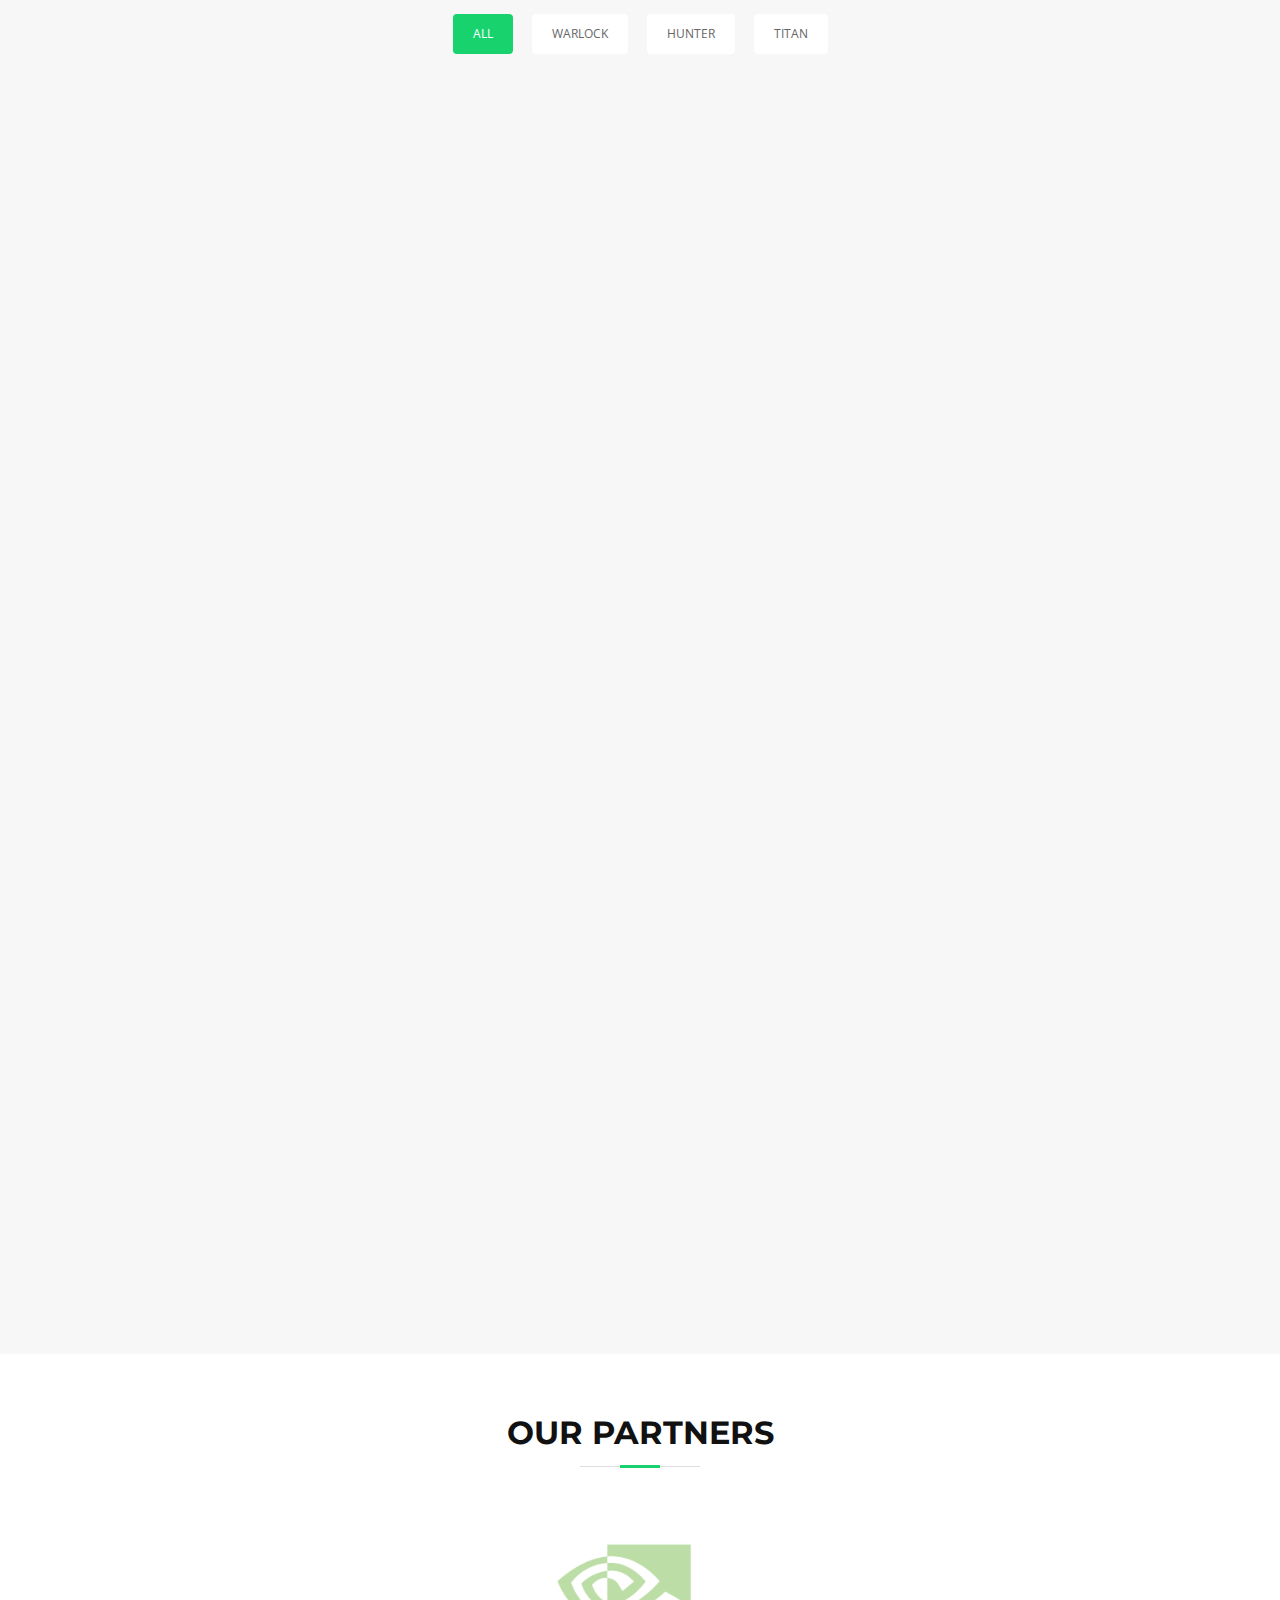
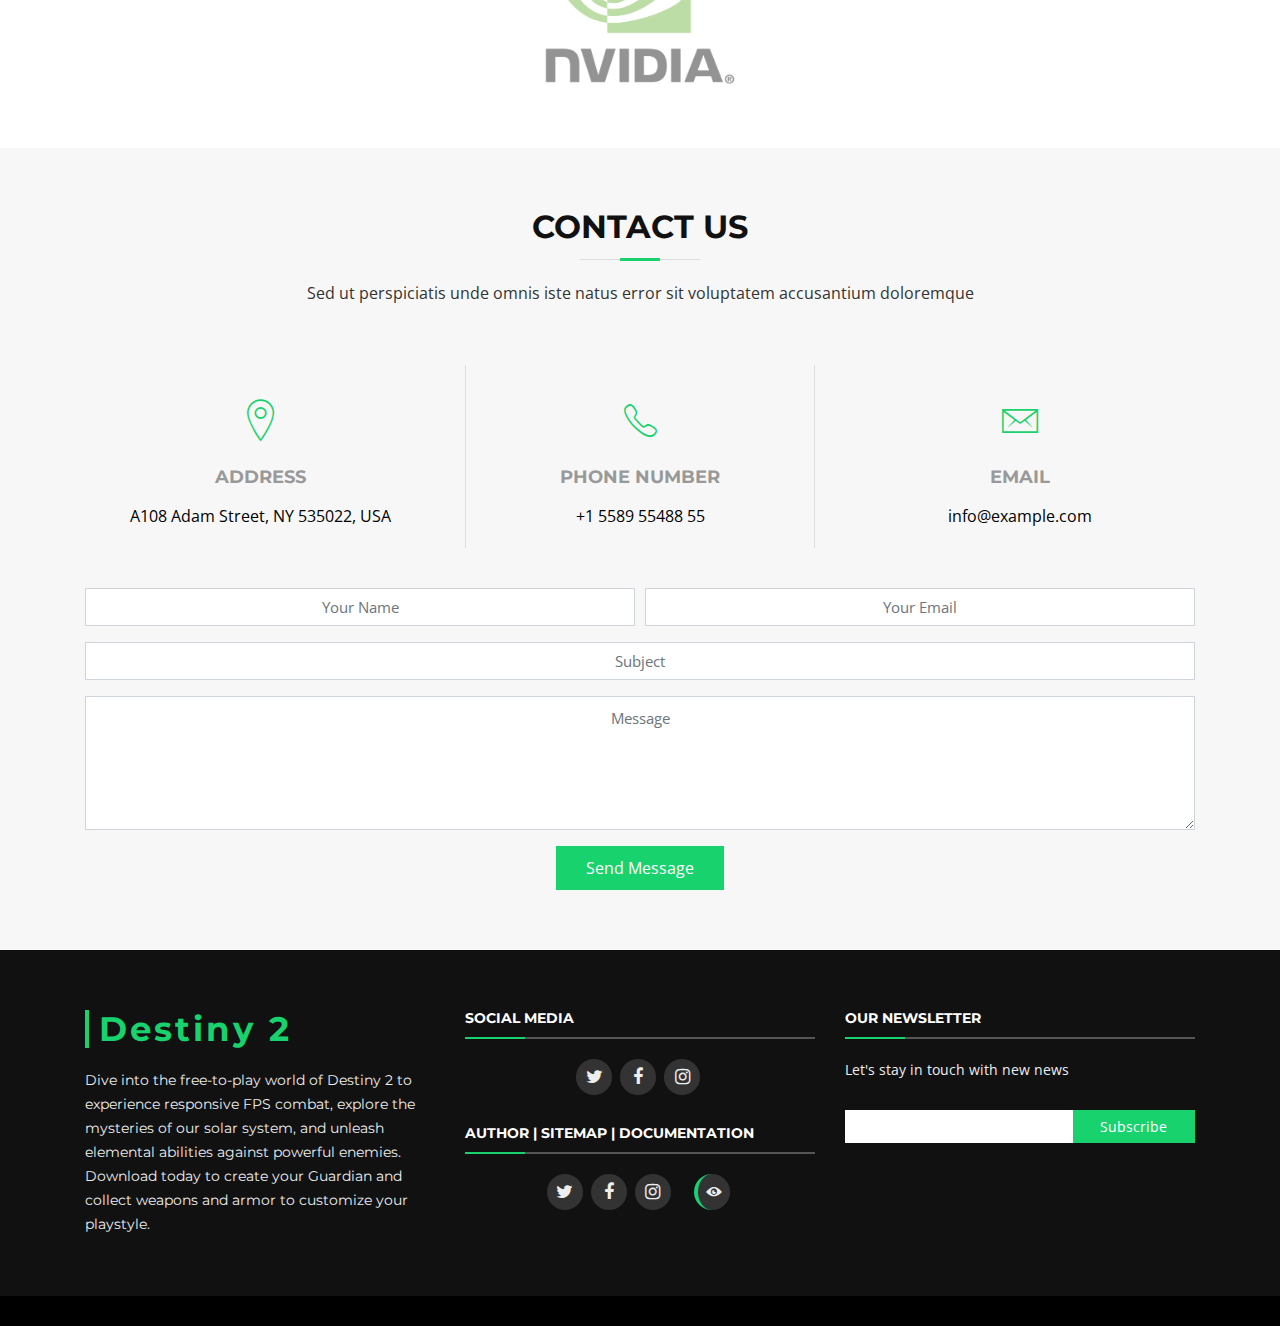
==== commit 7cd50434: "Update index.html" ====
--- a/index.html
+++ b/index.html
@@ -456,7 +456,7 @@
     </section>
 
     <!-- Partners Section -->
-    <section id="partners" data-aos="fade-up" data-aos-duration="1000">
+    <section id="partners">
       <div class="container">
 
         <header class="section-header">
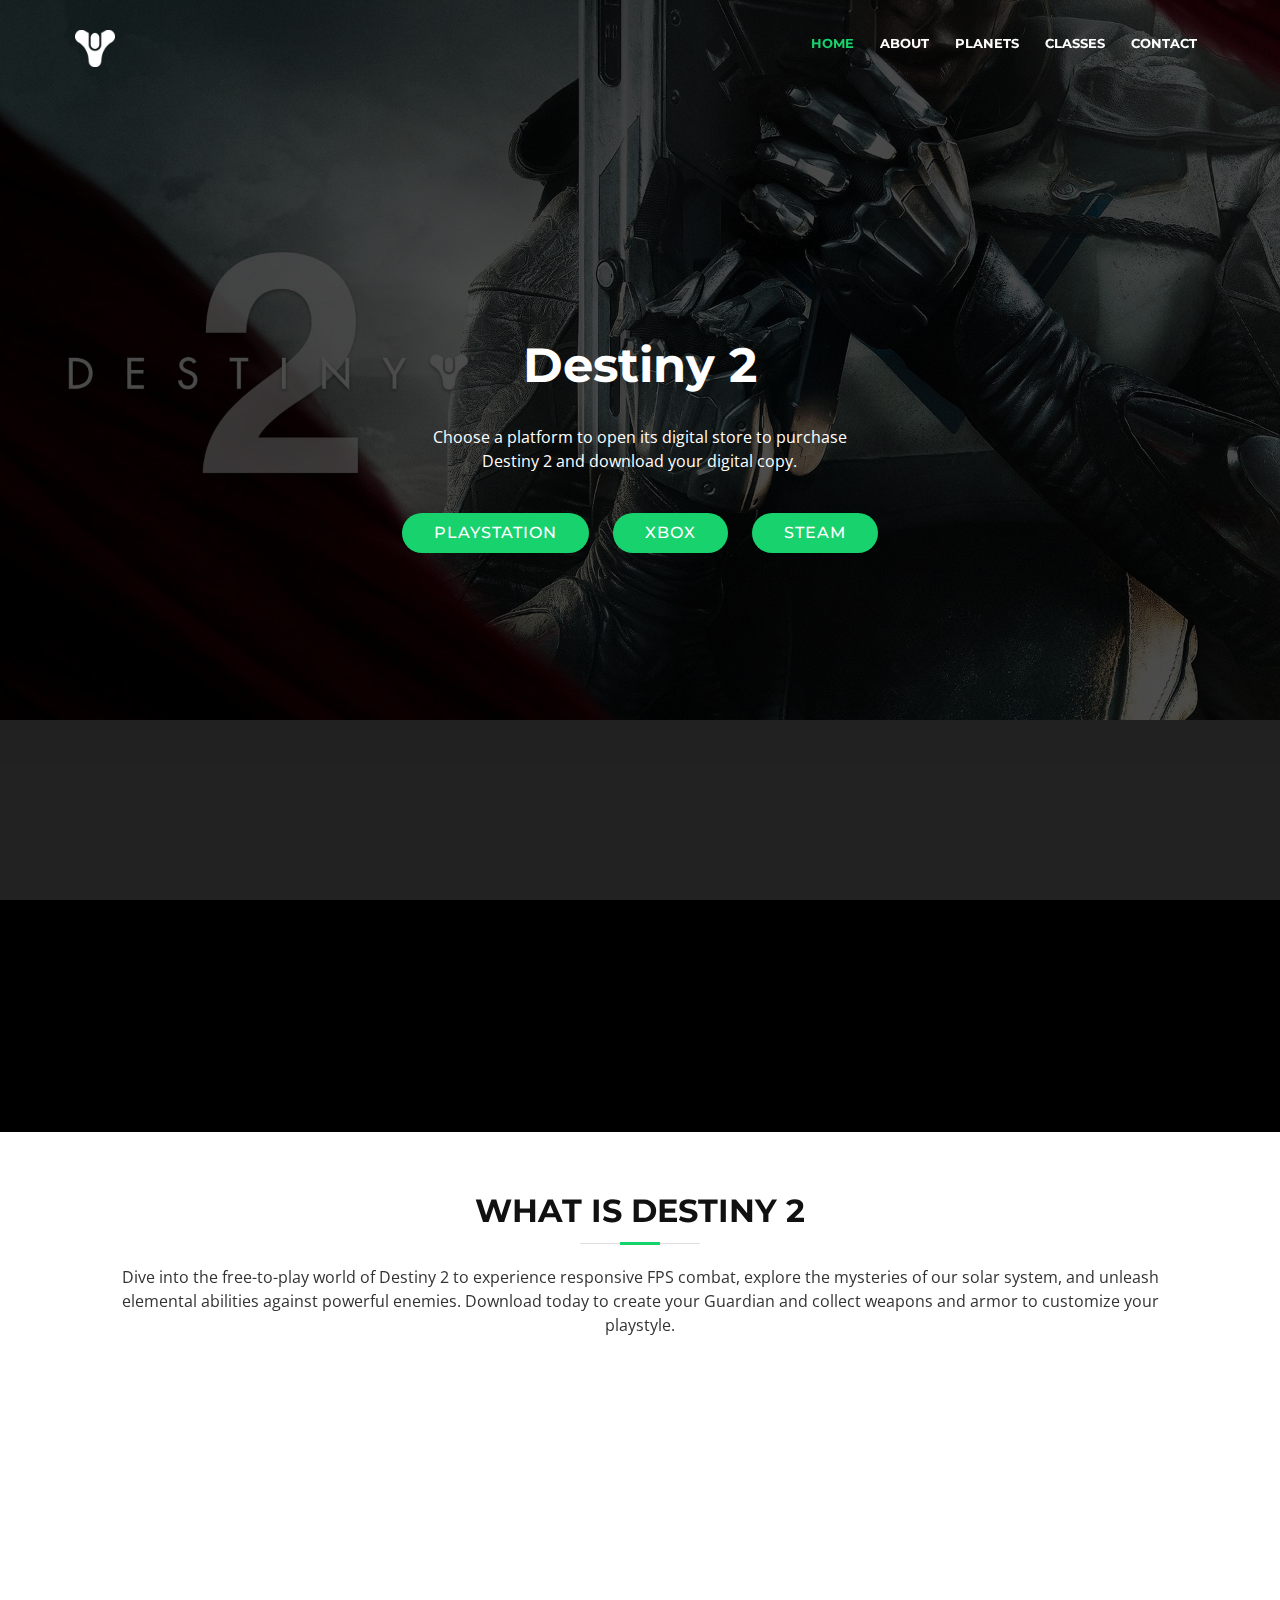
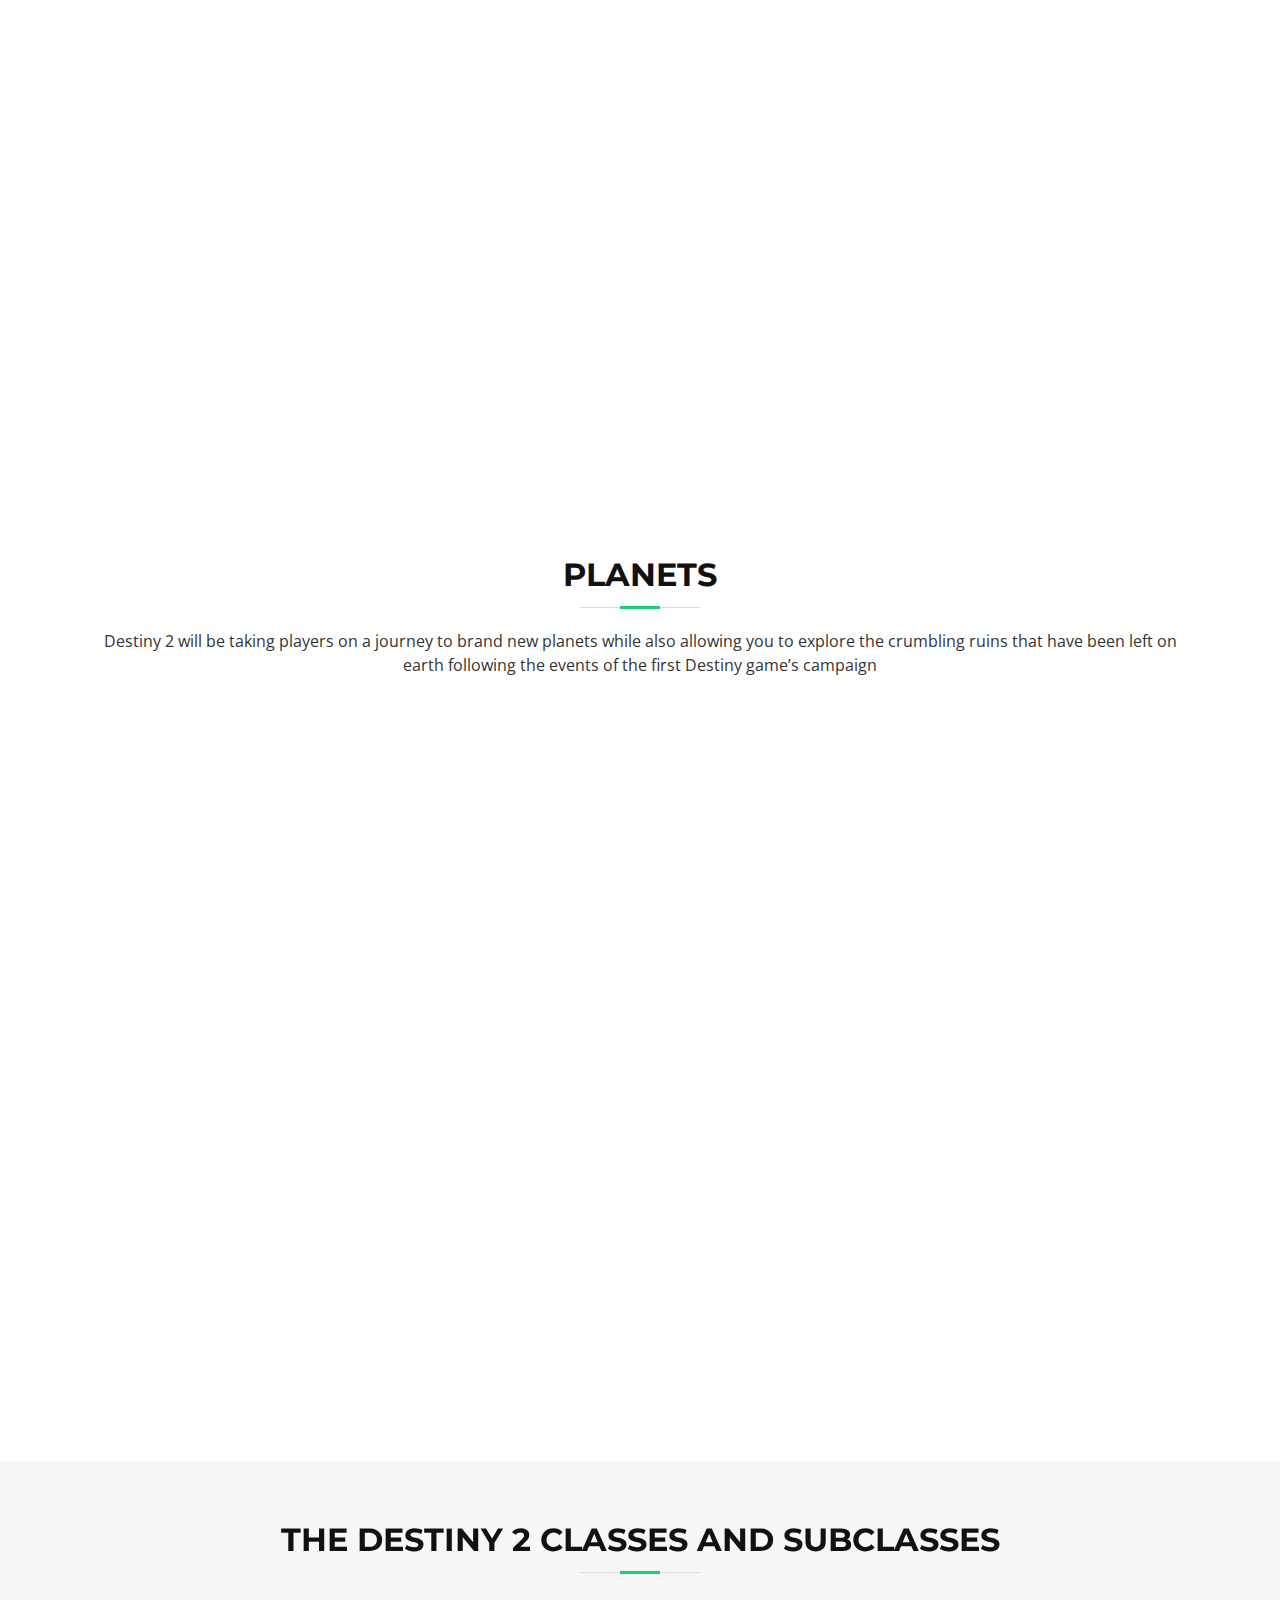
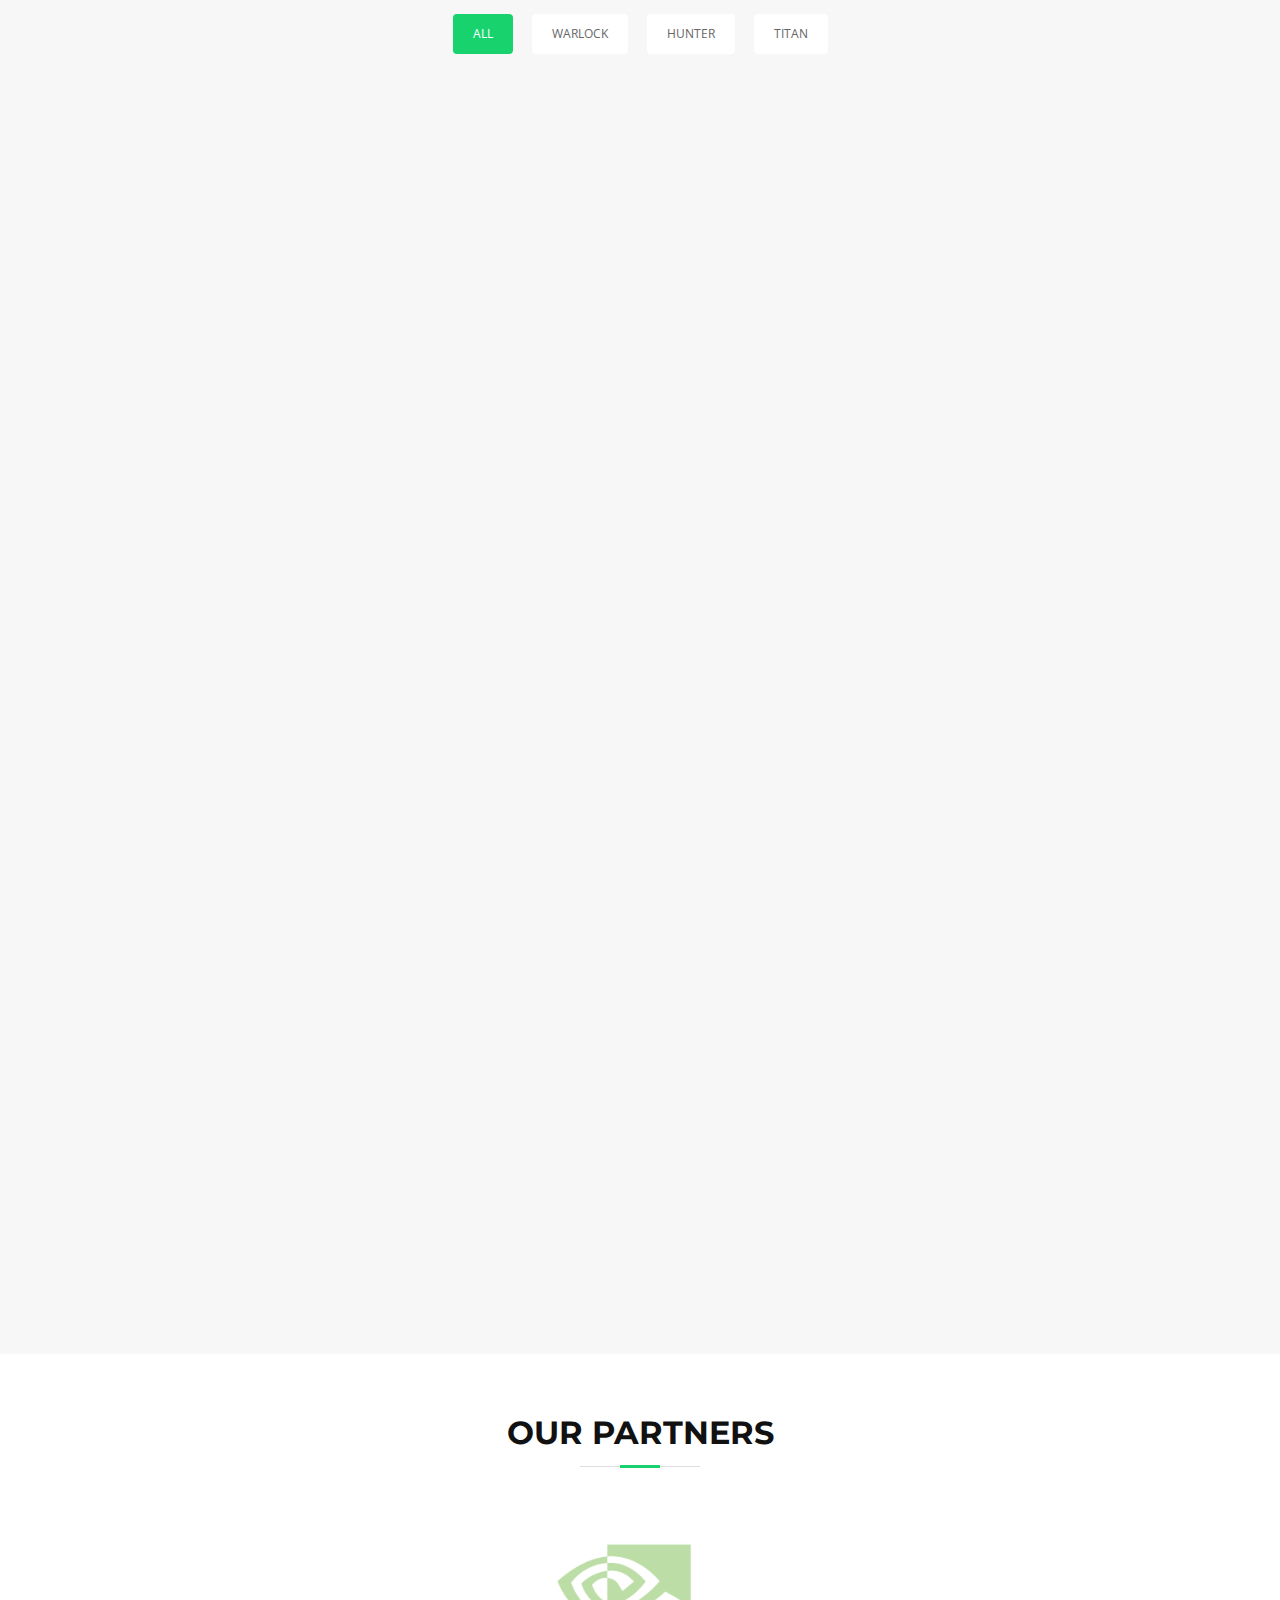
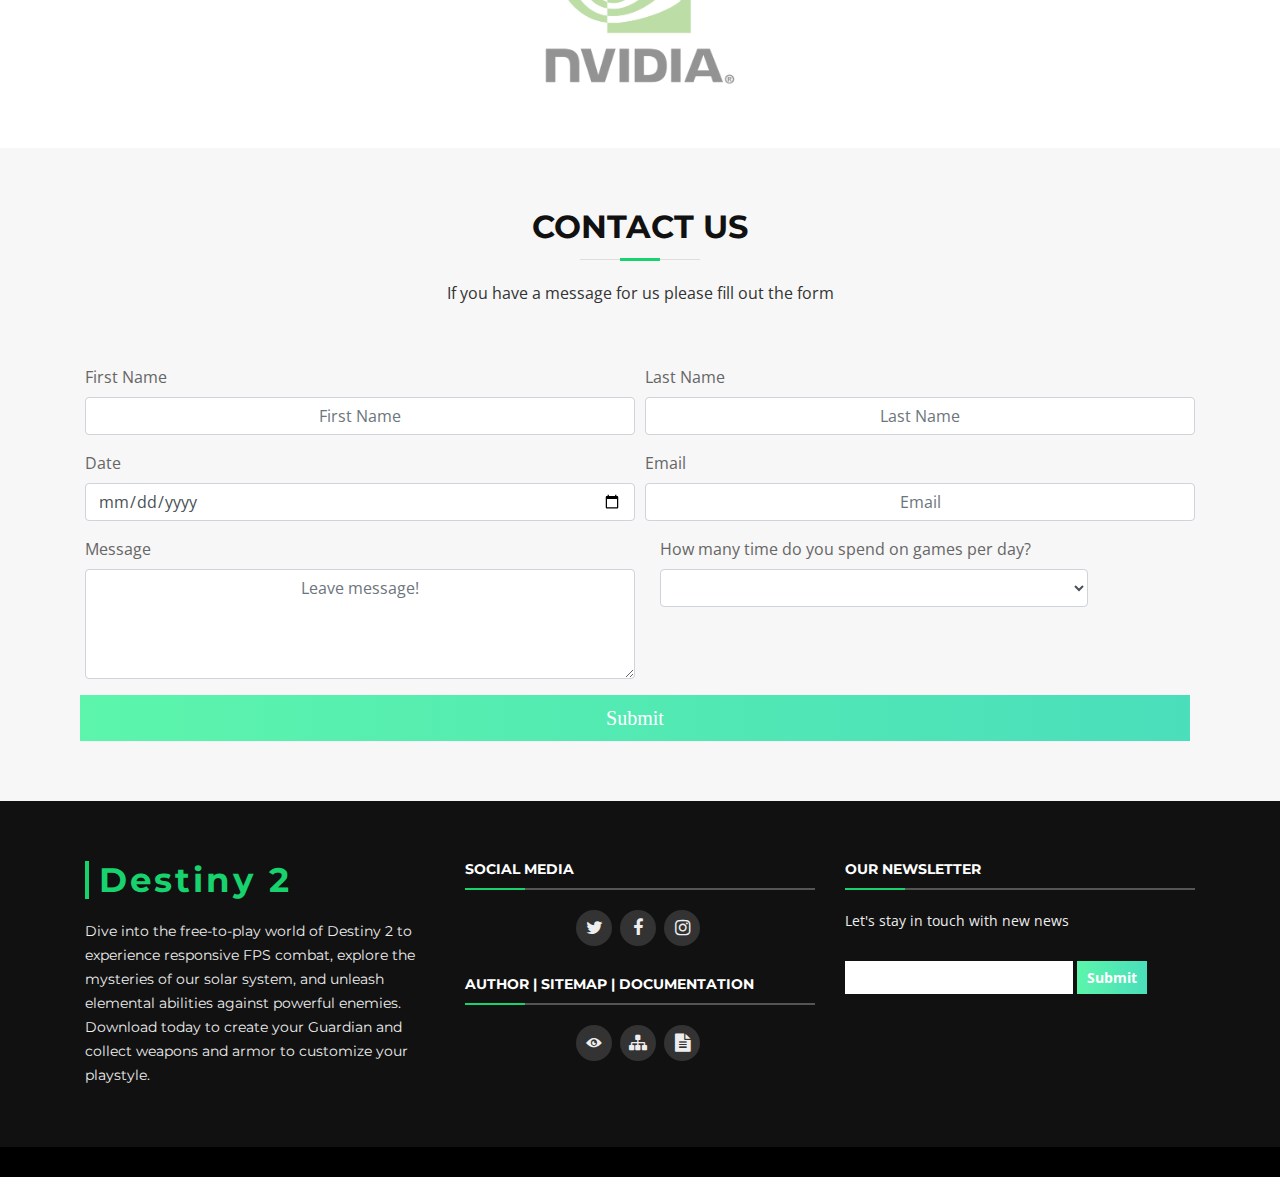
==== commit d322e14b: "druga_promena" ====
--- a/index.html
+++ b/index.html
@@ -47,14 +47,6 @@
           <li><a href="#about">About</a></li>
           <li><a href="#planets">Planets</a></li>
           <li><a href="#classes">Classes</a></li>
-          <li class="menu-has-children"><a href="">Drop Down</a>
-            <ul>
-              <li><a href="#">Drop Down 1</a></li>
-              <li><a href="#">Drop Down 3</a></li>
-              <li><a href="#">Drop Down 4</a></li>
-              <li><a href="#">Drop Down 5</a></li>
-            </ul>
-          </li>
           <li><a href="#contact">Contact</a></li>
         </ul>
       </nav>
@@ -475,71 +467,58 @@
 
         <div class="section-header">
           <h3>Contact Us</h3>
-          <p>Sed ut perspiciatis unde omnis iste natus error sit voluptatem accusantium doloremque</p>
-        </div>
-
-        <div class="row contact-info">
-
-          <div class="col-md-4">
-            <div class="contact-address">
-              <i class="ion-ios-location-outline"></i>
-              <h3>Address</h3>
-              <address>A108 Adam Street, NY 535022, USA</address>
-            </div>
-          </div>
-
-          <div class="col-md-4">
-            <div class="contact-phone">
-              <i class="ion-ios-telephone-outline"></i>
-              <h3>Phone Number</h3>
-              <p><a href="tel:+155895548855">+1 5589 55488 55</a></p>
-            </div>
-          </div>
-
-          <div class="col-md-4">
-            <div class="contact-email">
-              <i class="ion-ios-email-outline"></i>
-              <h3>Email</h3>
-              <p><a href="mailto:info@example.com">info@example.com</a></p>
-            </div>
-          </div>
-
-        </div>
-
-        <div class="form">
-          <div id="sendmessage">Your message has been sent. Thank you!</div>
-          <div id="errormessage"></div>
-          <form action="" method="post" role="form" class="contactForm">
-            <div class="form-row">
-              <div class="form-group col-md-6">
-                <input type="text" name="name" class="form-control" id="name" placeholder="Your Name" data-rule="minlen:4" data-msg="Please enter at least 4 chars" />
-                <div class="validation"></div>
-              </div>
-              <div class="form-group col-md-6">
-                <input type="email" class="form-control" name="email" id="email" placeholder="Your Email" data-rule="email" data-msg="Please enter a valid email" />
-                <div class="validation"></div>
-              </div>
-            </div>
-            <div class="form-group">
-              <input type="text" class="form-control" name="subject" id="subject" placeholder="Subject" data-rule="minlen:4" data-msg="Please enter at least 8 chars of subject" />
-              <div class="validation"></div>
-            </div>
-            <div class="form-group">
-              <textarea class="form-control" name="message" rows="5" data-rule="required" data-msg="Please write something for us" placeholder="Message"></textarea>
-              <div class="validation"></div>
-            </div>
-            <div class="text-center"><button type="submit">Send Message</button></div>
-          </form>
-        </div>
-
-      </div>
-    </section><!-- #contact -->
+          <p>If you have a message for us please fill out the form</p>
+        </div>
+
+        <form action="" method="POST" name="form" id="formaTest">
+          <div class="form-row">
+            <div class="from-group col-lg-6 col-sm-12">
+              <label for="fname">First Name</label>
+              <input type = "text" id="firstName" class="form-control" placeholder="First Name"/>
+              <span id="nameAlert"></span>
+            </div>
+          <div class="form-group col-lg-6 col-sm-12">
+              <label for="lname">Last Name</label>
+              <input type = "text" id="lastName" class="form-control" placeholder="Last Name"/>
+              <span id="lnameAlert"></span>
+          </div>
+         </div>
+        <div class="form-row">
+          <div class="form-group col-lg-6 col-sm-12">
+            <label for="date">Date</label>
+            <input type = "date" id="date" class="form-control"/>
+            <span id="dateAlert"></span>
+          </div>
+          <div class="form-group col-lg-6 col-sm-12">
+            <label for="email">Email</label>
+            <input type = "text" id="email" class="form-control" placeholder="Email"/>
+            <span id="emailAlert"></span>
+          </div>
+          </div>
+          <div class="form-row margina">
+            <div class="form-group col-lg-6 col-sm-12">
+              <label for="msg">Message</label>
+              <textarea type = "text" id="message" class="form-control" placeholder="Leave message!" cols="30" rows="4"></textarea>
+              <span id="msgAlert"></span>
+            </div>
+          <div class="form-group col-lg-6 col-sm-12">
+            <label class="col-lg-12">How many time do you spend on games per day?</label>
+            <div class="col-lg-10">
+            <select id="listaPitanje" name="satiIgranja" class="form-control">
+          </select>
+          <span id="pitanjeAlert"></span>
+          </div>
+          </div>
+          <div class="form-row col-lg-12 col-sm-12">
+            <button type="submit" class="toggle" id="formSubmit">Submit</button>
+          </div>
+        </form>
+      </div>
+    </section>
 
   </main>
 
-  <!--==========================
-    Footer
-  ============================-->
+  <!-- Footer -->
   <footer id="footer">
     <div class="footer-top">
       <div class="container">
@@ -553,16 +532,15 @@
           <div class="col-lg-4 col-md-6 footer-contact">
             <h4>Social media</h4>
             <div class="social-links">
-              <a href="#" class="twitter"><i class="fa fa-twitter"></i></a>
-              <a href="#" class="facebook"><i class="fa fa-facebook"></i></a>
-              <a href="#" class="instagram"><i class="fa fa-instagram"></i></a>
+              <a href="https://twitter.com/DestinyTheGame" class="twitter"><i class="fa fa-twitter"></i></a>
+              <a href="https://www.facebook.com/destiny2community/" class="facebook"><i class="fa fa-facebook"></i></a>
+              <a href="https://www.instagram.com/destinythegame/" class="instagram"><i class="fa fa-instagram"></i></a>
             </div>
             <h4 id="authorDoc">Author | Sitemap | Documentation</h4>
             <div class="social-links">
-              <a href="#" class="twitter"><i class="fa fa-twitter"></i></a>
-              <a href="#" class="facebook"><i class="fa fa-facebook"></i></a>
-              <a href="#" class="instagram"><i class="fa fa-instagram"></i></a>
-              <a href="img/classes/class4.png" data-fancybox="class" data-caption="Warlock Dawnblade" class="link-preview" title="Preview"><i class="ion ion-eye"></i></a>
+              <a href="author.html" target="_blank"><i class="ion ion-eye"></i></a>
+              <a href="sitemap.xml" target="_blank"><i class="fa fa-sitemap"></i></a>
+              <a href="#"><i class="fa fa-file-text"></i></a>
             </div>
           </div>
 
@@ -570,7 +548,9 @@
             <h4>Our Newsletter</h4>
             <p>Let's stay in touch with new news</p>
             <form action="" method="post">
-              <input type="email" name="email"><input type="submit"  value="Subscribe">
+              <input type="email" name="email" class="newsletter">
+              <button type="submit" id="subscribeBtn">Submit</button>
+              <span id="msgNewsletter"></span>
             </form>
           </div>
 
@@ -588,6 +568,7 @@
   <script src="https://unpkg.com/aos@next/dist/aos.js"></script>
   <script src="lib/isotope/isotope.pkgd.min.js"></script>
   <script src="https://cdn.jsdelivr.net/gh/fancyapps/fancybox@3.5.7/dist/jquery.fancybox.min.js"></script>
+  <script src="js/jquery.js"></script>
   <script src="js/main.js"></script>
 </body>
 </html>
--- a/css/style.css
+++ b/css/style.css
@@ -8,6 +8,10 @@
 /*--------------------------------------------------------------
 # General
 --------------------------------------------------------------*/
+
+#nameAlert, #lnameAlert, #dateAlert, #emailAlert, #msgAlert, #pitanjeAlert {
+  color: red;
+}
 
 body {
   background: #fff;
@@ -185,6 +189,7 @@
   background-size: cover;
   background-position: center;
   background-repeat: no-repeat;
+  text-align: center;
 }
 
 #intro .carousel-item::before {
@@ -1420,6 +1425,45 @@
   margin-bottom: 15px;
 }
 
+.greska {
+    border: 2px solid red;
+}
+
+.dobar {
+    border: 2px solid #0f0;
+}
+
+#subscribeBtn{
+  width: 20%;
+  height: 33px;
+  color: #fff;
+  background: linear-gradient(to right, rgba(92,245,171,1) 0%, rgba(74,222,187,1) 100%);
+  border: none;
+  cursor: pointer;
+  font-weight: bold;
+}
+
+#msgNewsletter{
+  display: block;
+}
+
+#author{
+  width: 30%;
+  margin: auto;
+  margin-bottom: 100px;
+}
+
+#authorDrzac{
+  text-align: center;
+  display: inline-grid;
+}
+#authorDrzac .toggle{
+  width: 30%;
+}
+#authorDrzac .toggle{
+  color: white;
+}
+
 #contact .form #errormessage {
   color: red;
   display: none;
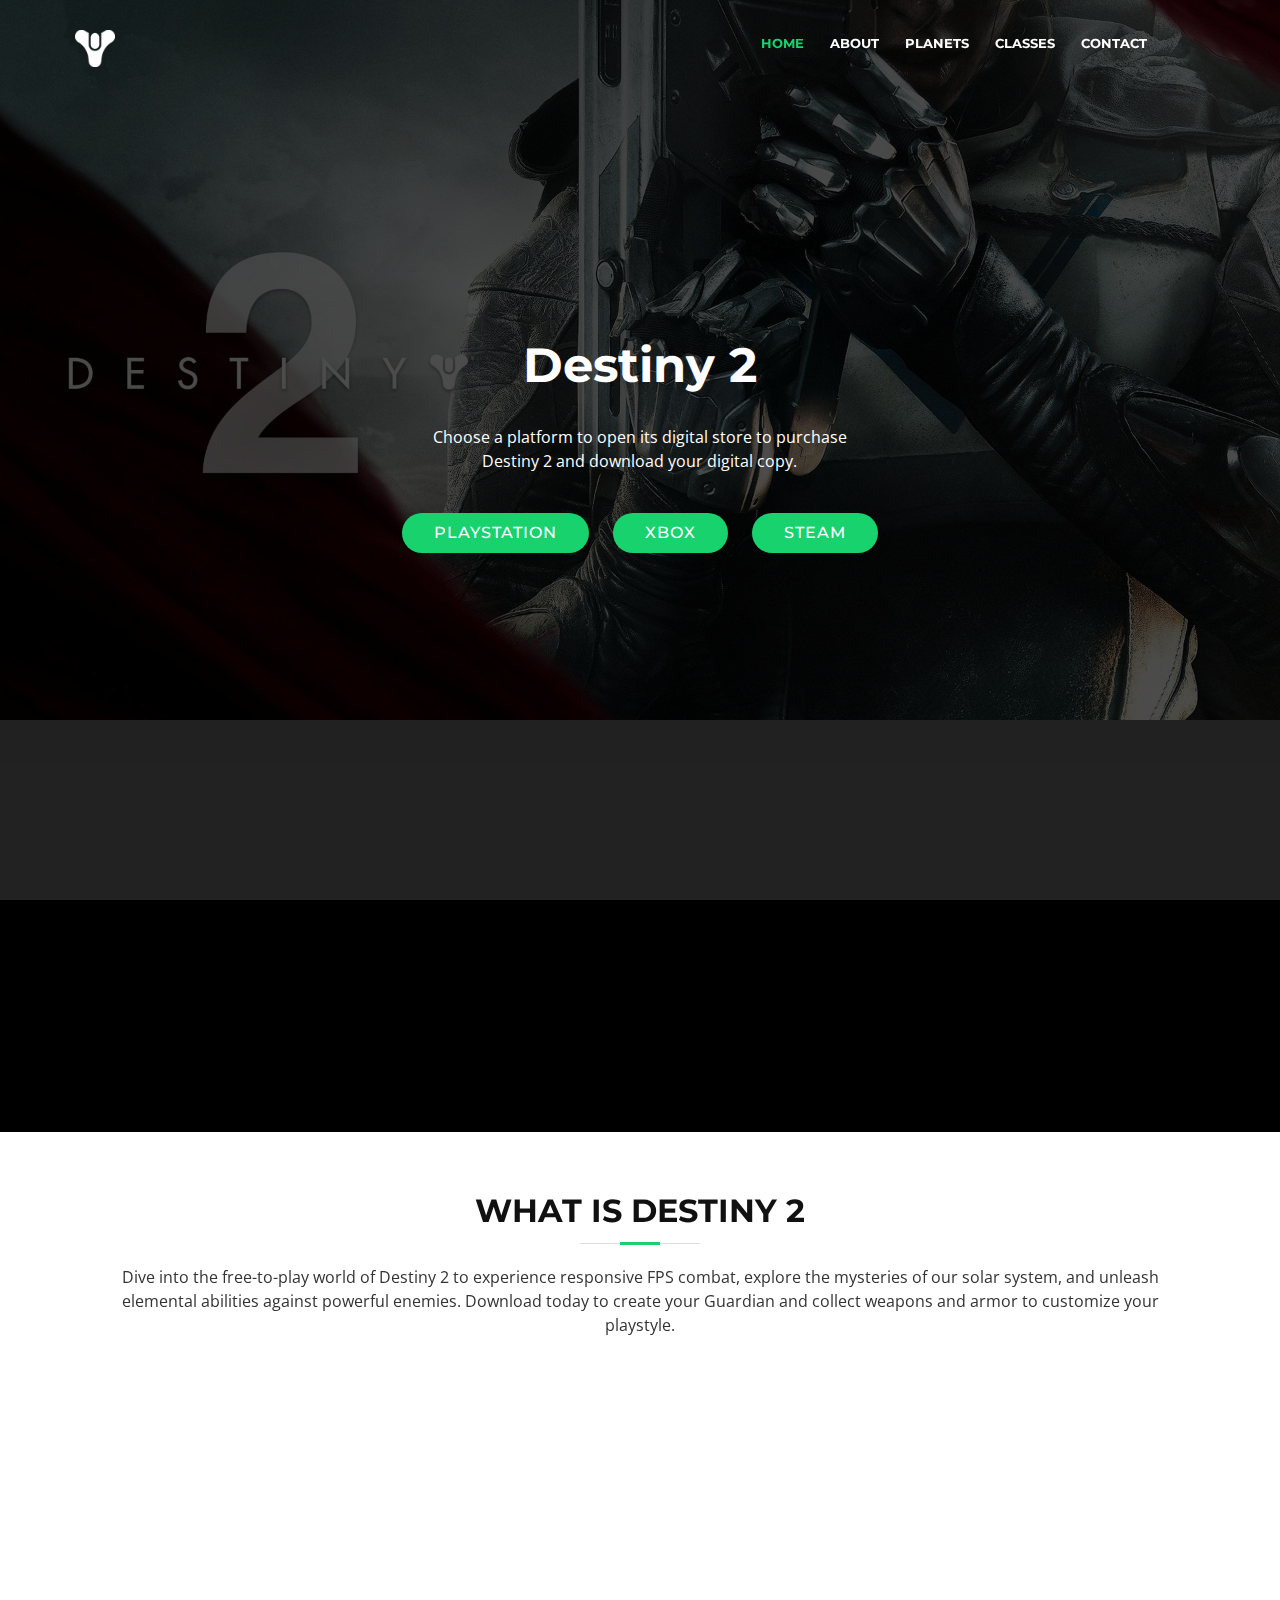
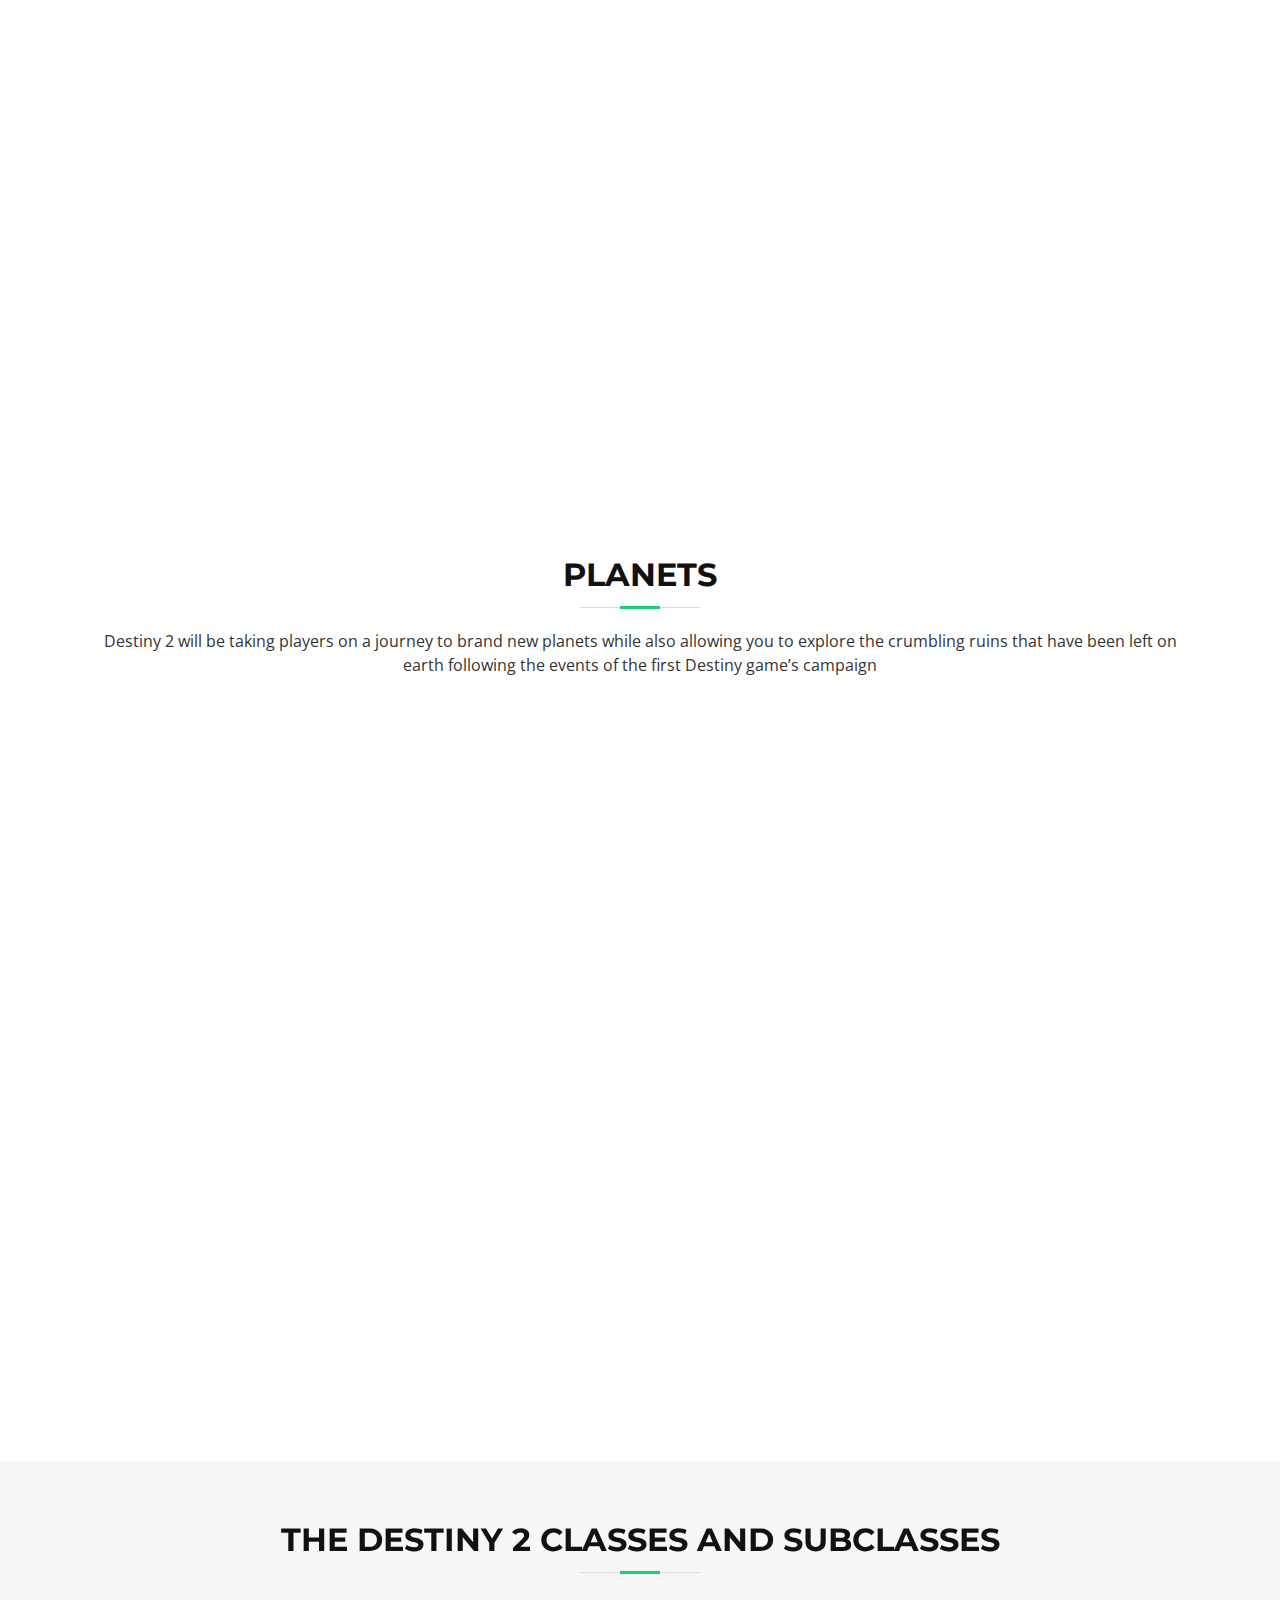
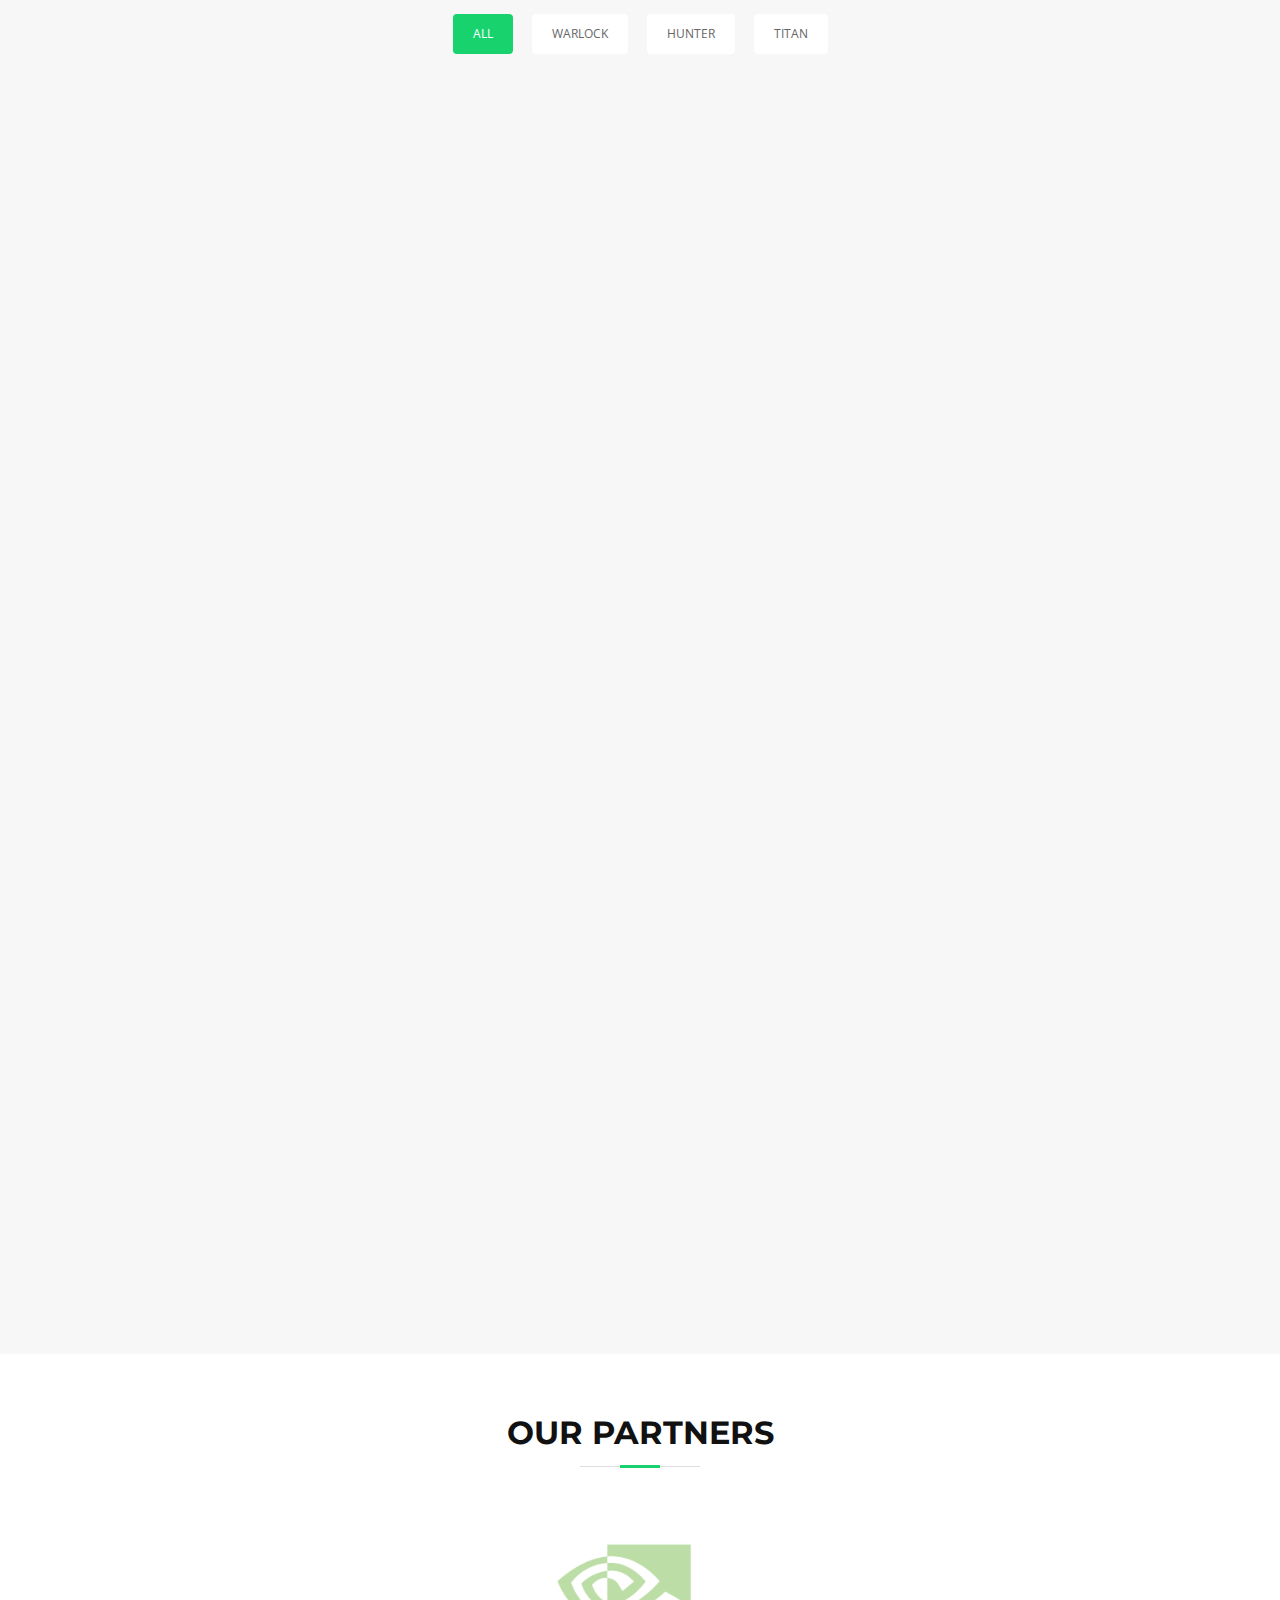
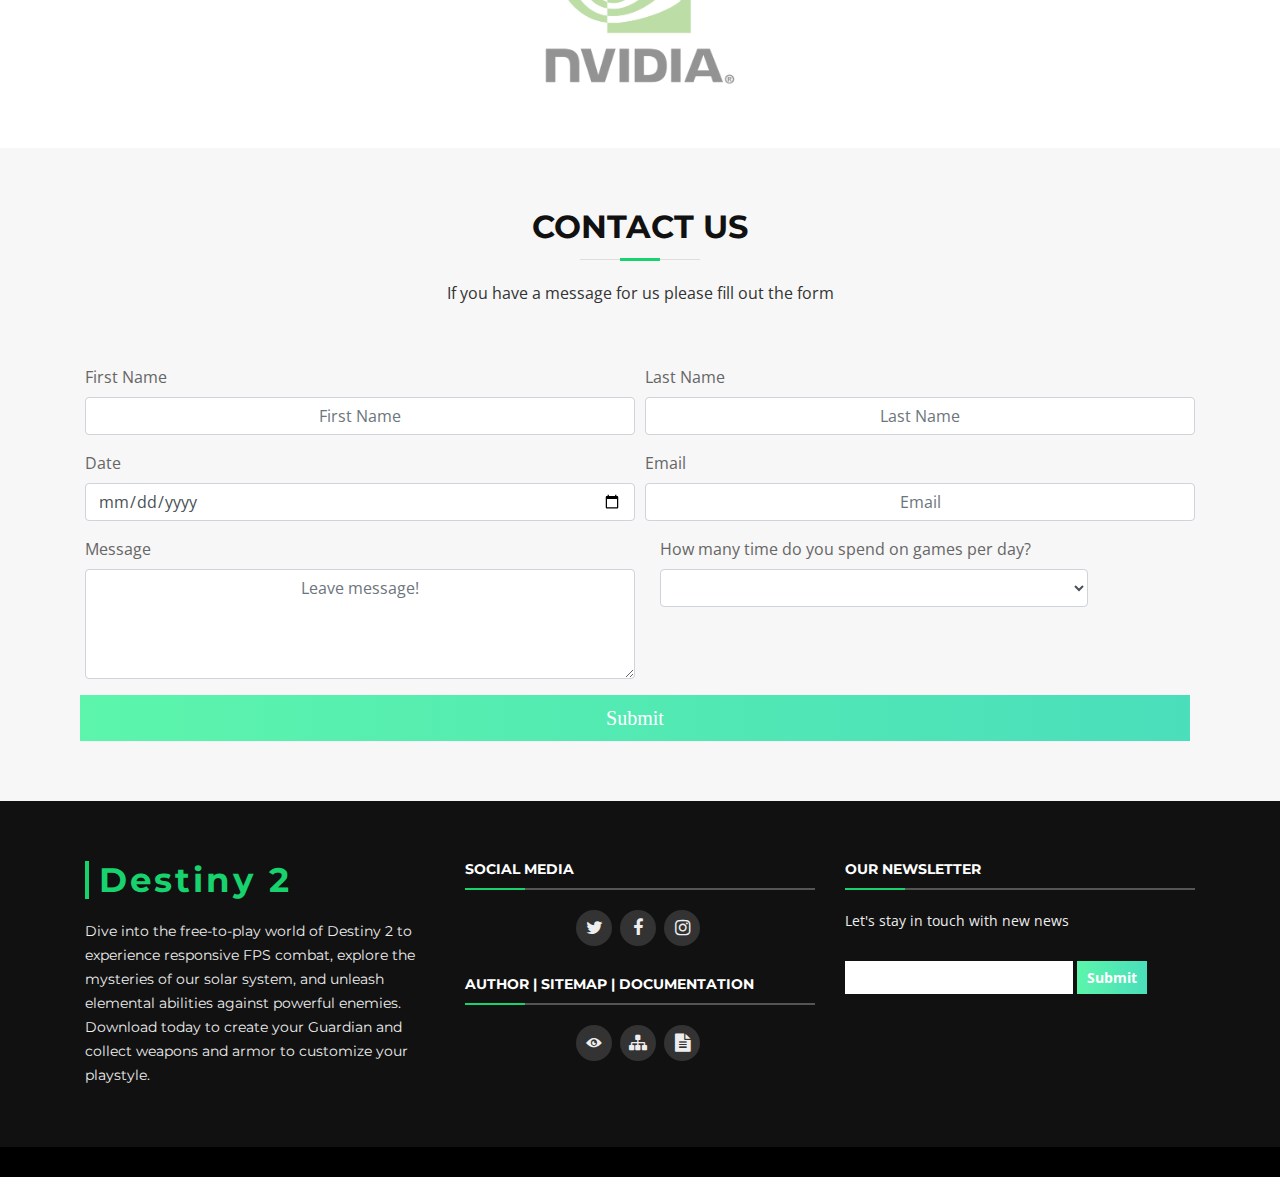
==== commit f1762456: "promena" ====
--- a/index.html
+++ b/index.html
@@ -36,8 +36,6 @@
     <div class="container-fluid">
 
       <div id="logo" class="pull-left" data-aos="fade-right" data-aos-duration="1000">
-        <!--<h1><a href="#intro" class="scrollto">Destiny 2</a></h1>-->
-        <!-- Uncomment below if you prefer to use an image logo -->
         <a href="#intro" class="scrollto"><img src="img/destiny2/logo1.png" alt="logo" title="" style="width:40px;"/></a>
       </div>
 
@@ -49,6 +47,20 @@
           <li><a href="#classes">Classes</a></li>
           <li><a href="#contact">Contact</a></li>
         </ul>
+        <!--Navigation mobile-->
+      <div id="burger" class="burger">
+        <div></div>
+        <div></div>
+        <div></div>
+        <br>
+        <ul class="nav-menu">
+          <li class="menu-active"><a href="#intro">Home</a></li>
+          <li><a href="#about">About</a></li>
+          <li><a href="#planets">Planets</a></li>
+          <li><a href="#classes">Classes</a></li>
+          <li><a href="#contact">Contact</a></li>
+        </ul>
+      </div>
       </nav>
     </div>
   </header>
@@ -109,7 +121,7 @@
       <div class="container">
         <div class="row">
 
-          <div class="col-lg-4 box" data-aos="fade-right" data-aos-duration="1000">
+          <div class="col-lg-4 box" data-aos="fade-up" data-aos-duration="1000">
             <i class="ion-ios-help-outline"></i>
             <h4 class="title">HELP THE VANGUARD</a></h4>
             <p class="description">Work with Ikora Rey to hunt down the source of the Vex invasion and put a stop to it.</p>
@@ -121,7 +133,7 @@
             <p class="description">Fight back the Vex in an all-new 6-player matchmade activity: Vex Offensive.</p>
           </div>
 
-          <div class="col-lg-4 box" data-aos="fade-left" data-aos-duration="1000">
+          <div class="col-lg-4 box" data-aos="fade-up" data-aos-duration="1000">
             <i class="ion-ios-box-outline"></i>
             <h4 class="title">UNLOCK NEW WEAPONS</a></h4>
             <p class="description">Choose which weapon you want to add to your arsenal and complete the associated Pursuit to claim it.</p>
@@ -241,19 +253,19 @@
         </header>
 
         <div class="row">
-          <div class="col-lg-4 col-md-6 box" data-aos="fade-right" data-aos-duration="3000">
+          <div class="col-lg-4 col-md-6 box" data-aos="fade-up" data-aos-duration="3000">
             <h4 class="title">EARTH</h4>
             <p class="description">The cradle of humanity - a world of ancient glory, waiting to be retaken.</p>
           </div>
-          <div class="col-lg-4 col-md-6 box" data-aos="fade-down" data-aos-duration="3000">
+          <div class="col-lg-4 col-md-6 box" data-aos="fade-up" data-aos-duration="3000">
             <h4 class="title">TOWER</h4>
             <p class="description">What remains of humanity lives in the Last City, beneath the Traveler and the watchful eyes of the Guardians in their Tower.</p>
           </div>
-          <div class="col-lg-4 col-md-6 box" data-aos="fade-left" data-aos-duration="3000">
+          <div class="col-lg-4 col-md-6 box" data-aos="fade-up" data-aos-duration="3000">
             <h4 class="title">MERCURY</h4>
             <p class="description">The planet closest to the Sun, and most consumed by the Vex.</p>
           </div>
-          <div class="col-lg-4 col-md-6 box" data-aos="fade-right" data-aos-duration="3000">
+          <div class="col-lg-4 col-md-6 box" data-aos="fade-up" data-aos-duration="3000">
             <h4 class="title">I O</h4>
             <p class="description">A moon of Jupiter, still rife with the energy of the Traveler.</p>
           </div>
@@ -261,7 +273,7 @@
             <h4 class="title">MARS</h4>
             <p class="description">Home to the BrayTech Futurescape and Rasputin. Overrun by the Hive.</p>
           </div>
-          <div class="col-lg-4 col-md-6 box" data-aos="fade-left" data-aos-duration="3000">
+          <div class="col-lg-4 col-md-6 box" data-aos="fade-up" data-aos-duration="3000">
             <h4 class="title">NESSUS</h4>
             <p class="description">A planetoid with an irregualr orbit, converted by the Vex for purposes unknown.</p>
           </div>
@@ -557,10 +569,9 @@
         </div>
       </div>
     </div>
-  </footer><!-- #footer -->
+  </footer>
 
   <a href="#" class="back-to-top"><i class="fa fa-chevron-up"></i></a>
-  <!-- Uncomment below i you want to use a preloader -->
    <div id="preloader"></div>
 
   <!-- JavaScript -->
--- a/css/style.css
+++ b/css/style.css
@@ -404,7 +404,7 @@
 }
 
 .nav-menu ul {
-  margin: 4px 0 0 0;
+  margin: 4px 55 0 0;
   padding: 10px;
   box-shadow: 0px 0px 30px rgba(127, 137, 161, 0.25);
   background: #fff;
@@ -1371,6 +1371,49 @@
 /* Contact Section
 --------------------------------*/
 
+#burger li{
+  display: inline-block;
+  margin: 10px;
+  background: rgba(0, 0, 0, 0.9);
+}
+.burger div{
+  width: 85px;
+  height: 5px;
+  background: #ffffff;
+  margin: 6px 0;
+    text-align: right;
+}
+#burger{
+  float: right;
+  visibility:hidden;
+}
+
+@media screen and (max-width: 768px){
+  #burger{
+  visibility: visible;
+}
+.burger{
+display: block;
+height: 40px;
+float: right;
+cursor: pointer;
+}
+
+#burger li{
+  display: none;
+}
+#burger li.open{
+float: none;
+text-align: left;
+margin:0;
+visibility: visible;
+display: block;
+text-align: center;
+padding-top: 40px;
+width: 100%;
+height: auto;
+}
+}
 #contact {
   padding: 60px 0;
 }
@@ -1738,7 +1781,7 @@
     font-size: 28px;
   }
 
-  #nav-menu-container {
+  .nav-menu:first-child {
     display: none;
   }
 
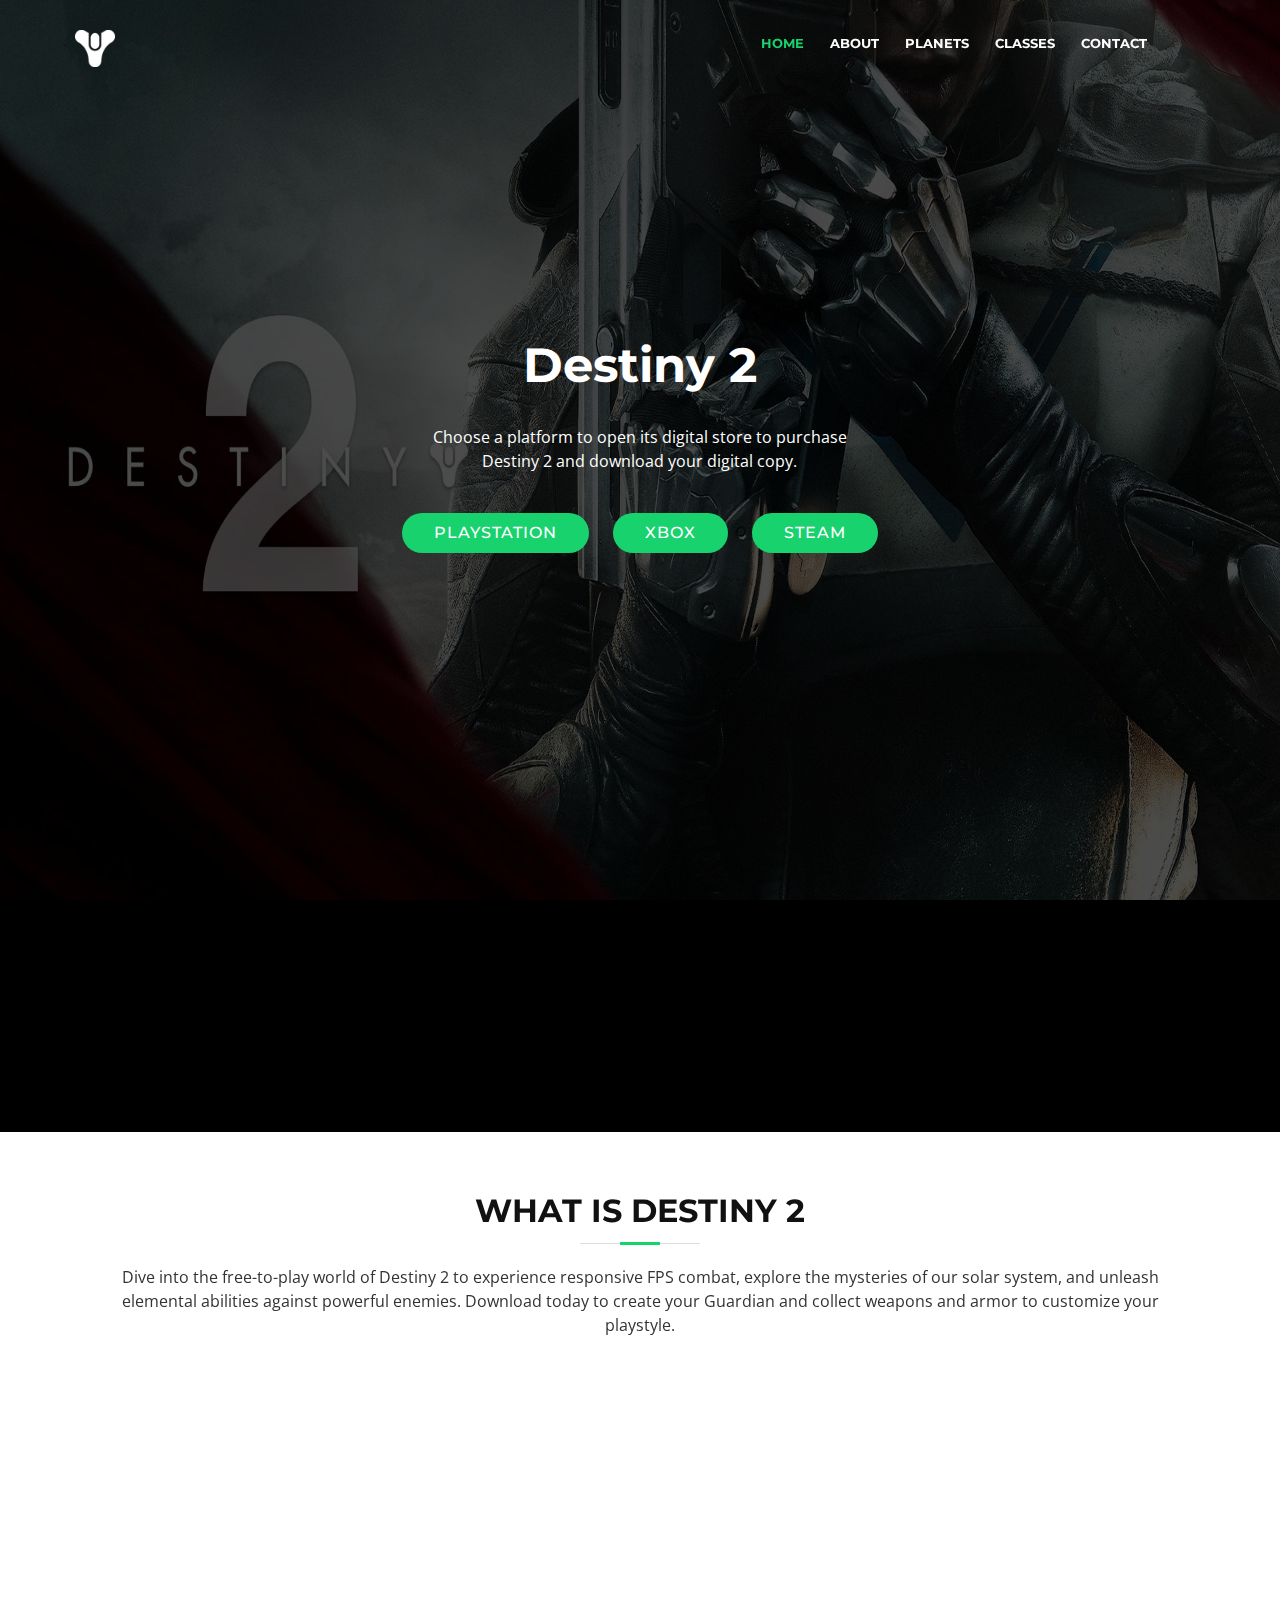
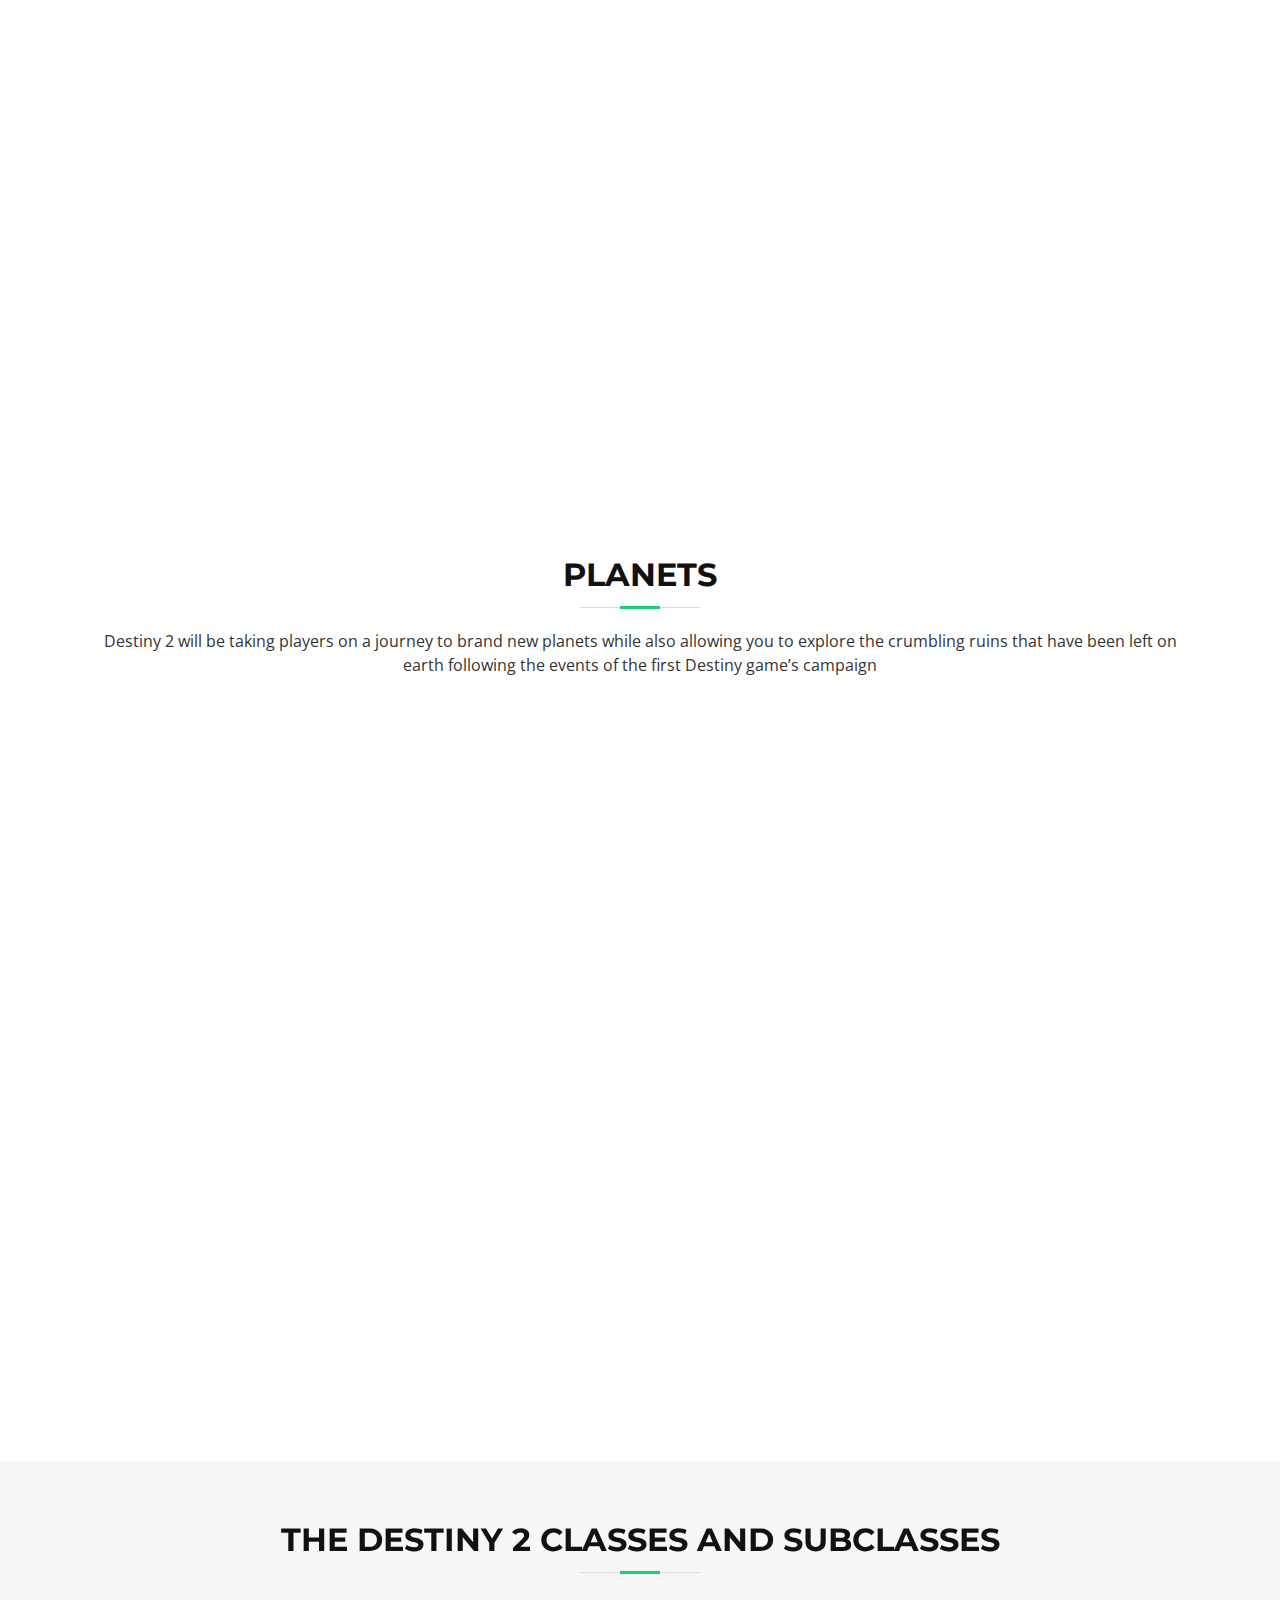
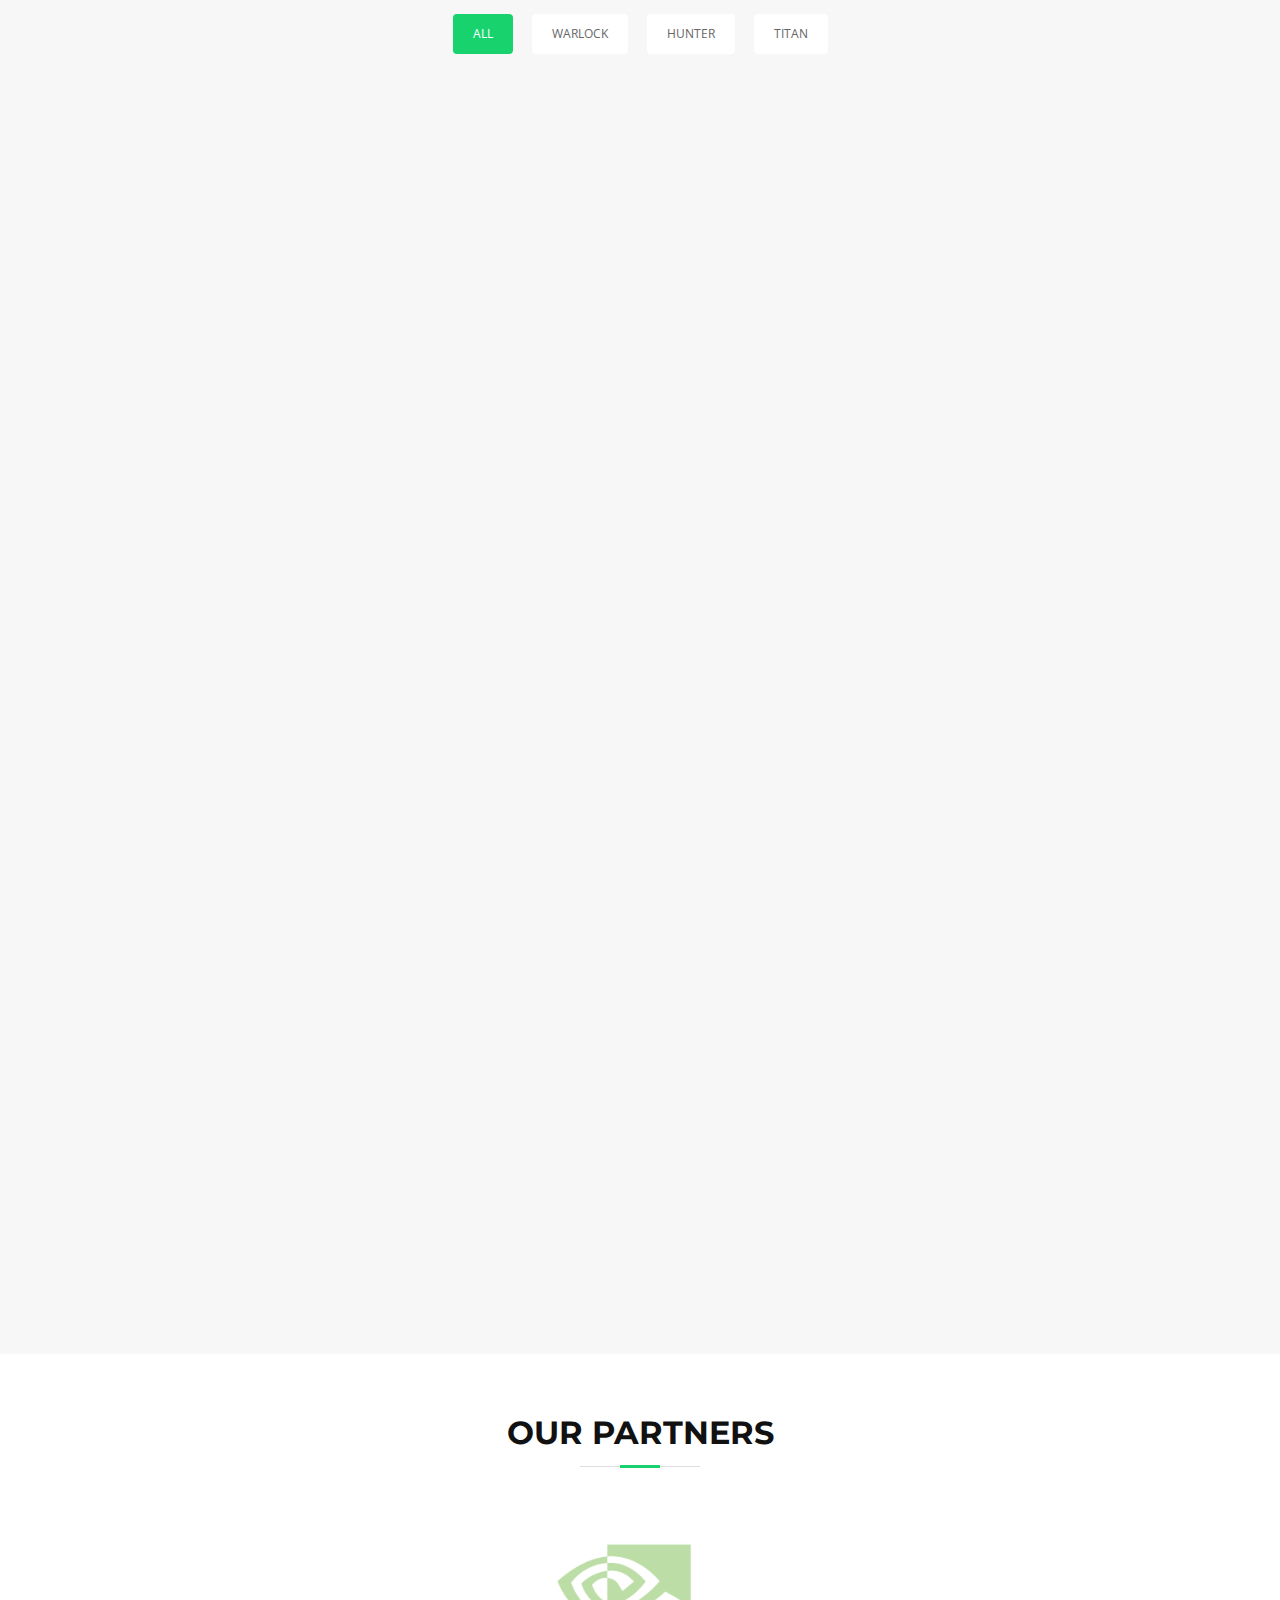
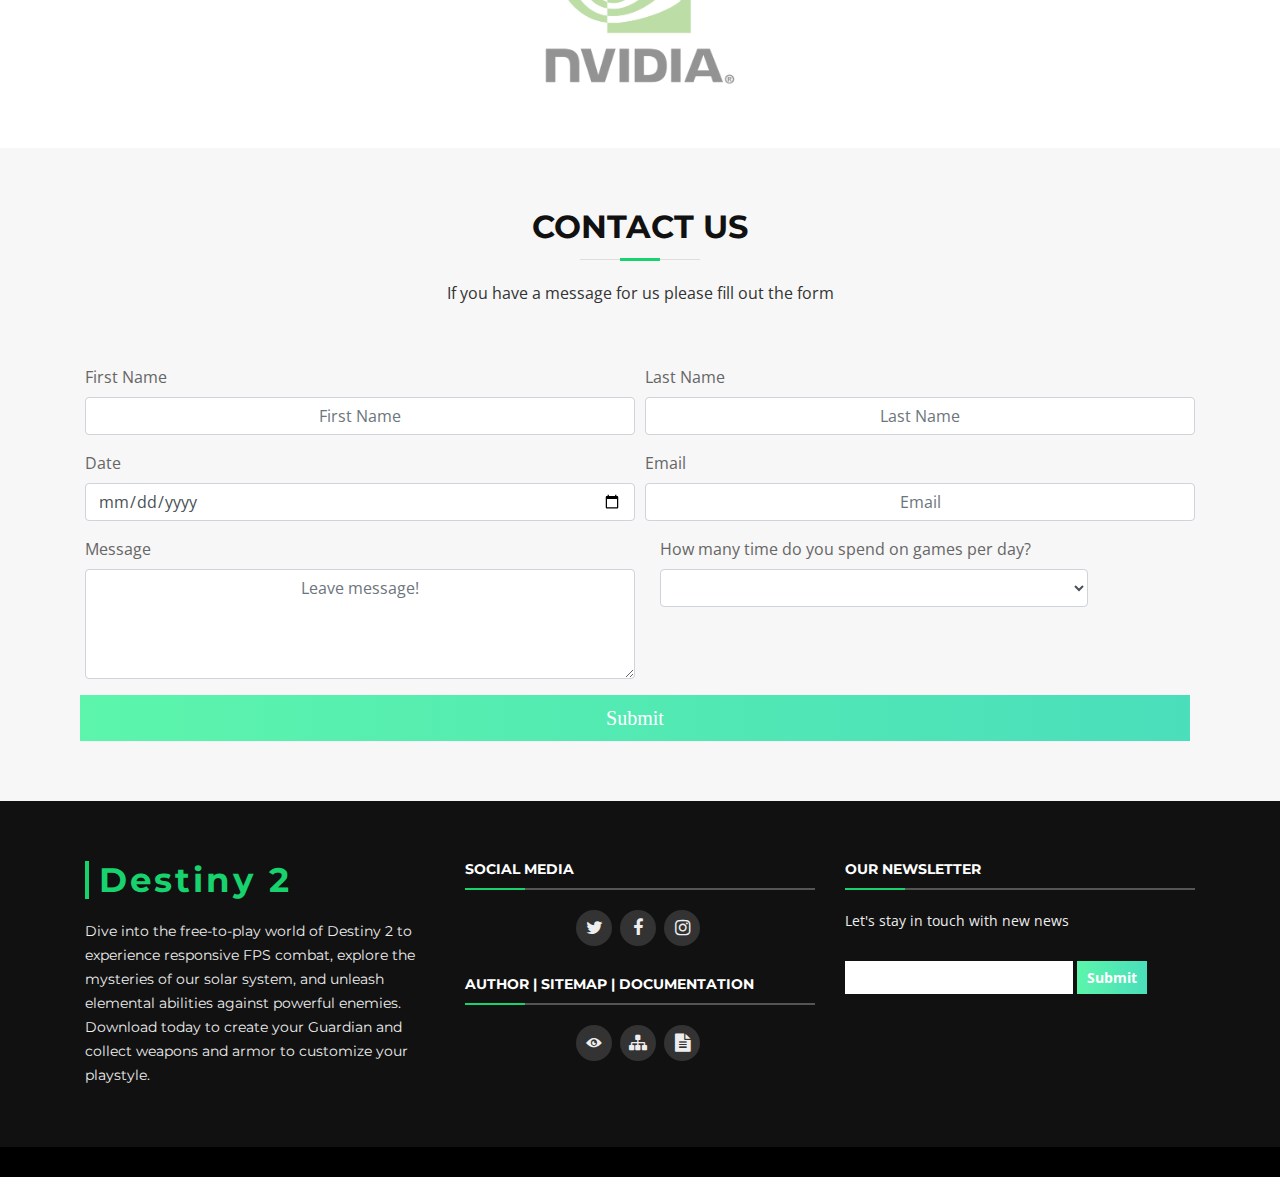
==== commit 20e120f0: "promena" ====
--- a/index.html
+++ b/index.html
@@ -29,9 +29,7 @@
 
 <body>
 
-  <!--==========================
-    Header
-  ============================-->
+  <!-- Header -->
   <header id="header">
     <div class="container-fluid">
 
--- a/css/style.css
+++ b/css/style.css
@@ -226,6 +226,12 @@
 
 #intro .carousel-background img {
   max-width: 100%;
+  min-height: 100vh;
+}
+
+.img-fluid{
+  min-width: -moz-available;
+  min-width: -webkit-fill-available;
 }
 
 #intro .carousel-content {
@@ -1743,6 +1749,19 @@
   #testimonials .testimonial-item p {
     width: 80%;
   }
+  .promenaBoje{
+    width: 35%;
+  }
+}
+@media only screen and (max-width: 768px) and (min-width: 400px) {
+  .promenaBoje{
+    width: 75%;
+  }
+}
+@media only screen and (max-width: 992px) and (min-width: 768px) {
+  .promenaBoje{
+    width: 50%;
+  }
 }
 
 @media (min-width: 1024px) {
@@ -1886,3 +1905,18 @@
   from {opacity: .4}
   to {opacity: 1}
 }
+
+body::-webkit-scrollbar {
+  width: 20px;
+}
+
+body::-webkit-scrollbar-track {
+  background: rgb(17, 17, 17);
+  border-left-style: solid;
+  border-width: 1px;
+  border-color: #424242;
+}
+body::-webkit-scrollbar-thumb {
+  background: linear-gradient(to right, rgba(92,245,171,1) 0%, rgba(74,222,187,1) 100%);
+  border-radius: 30px;
+}
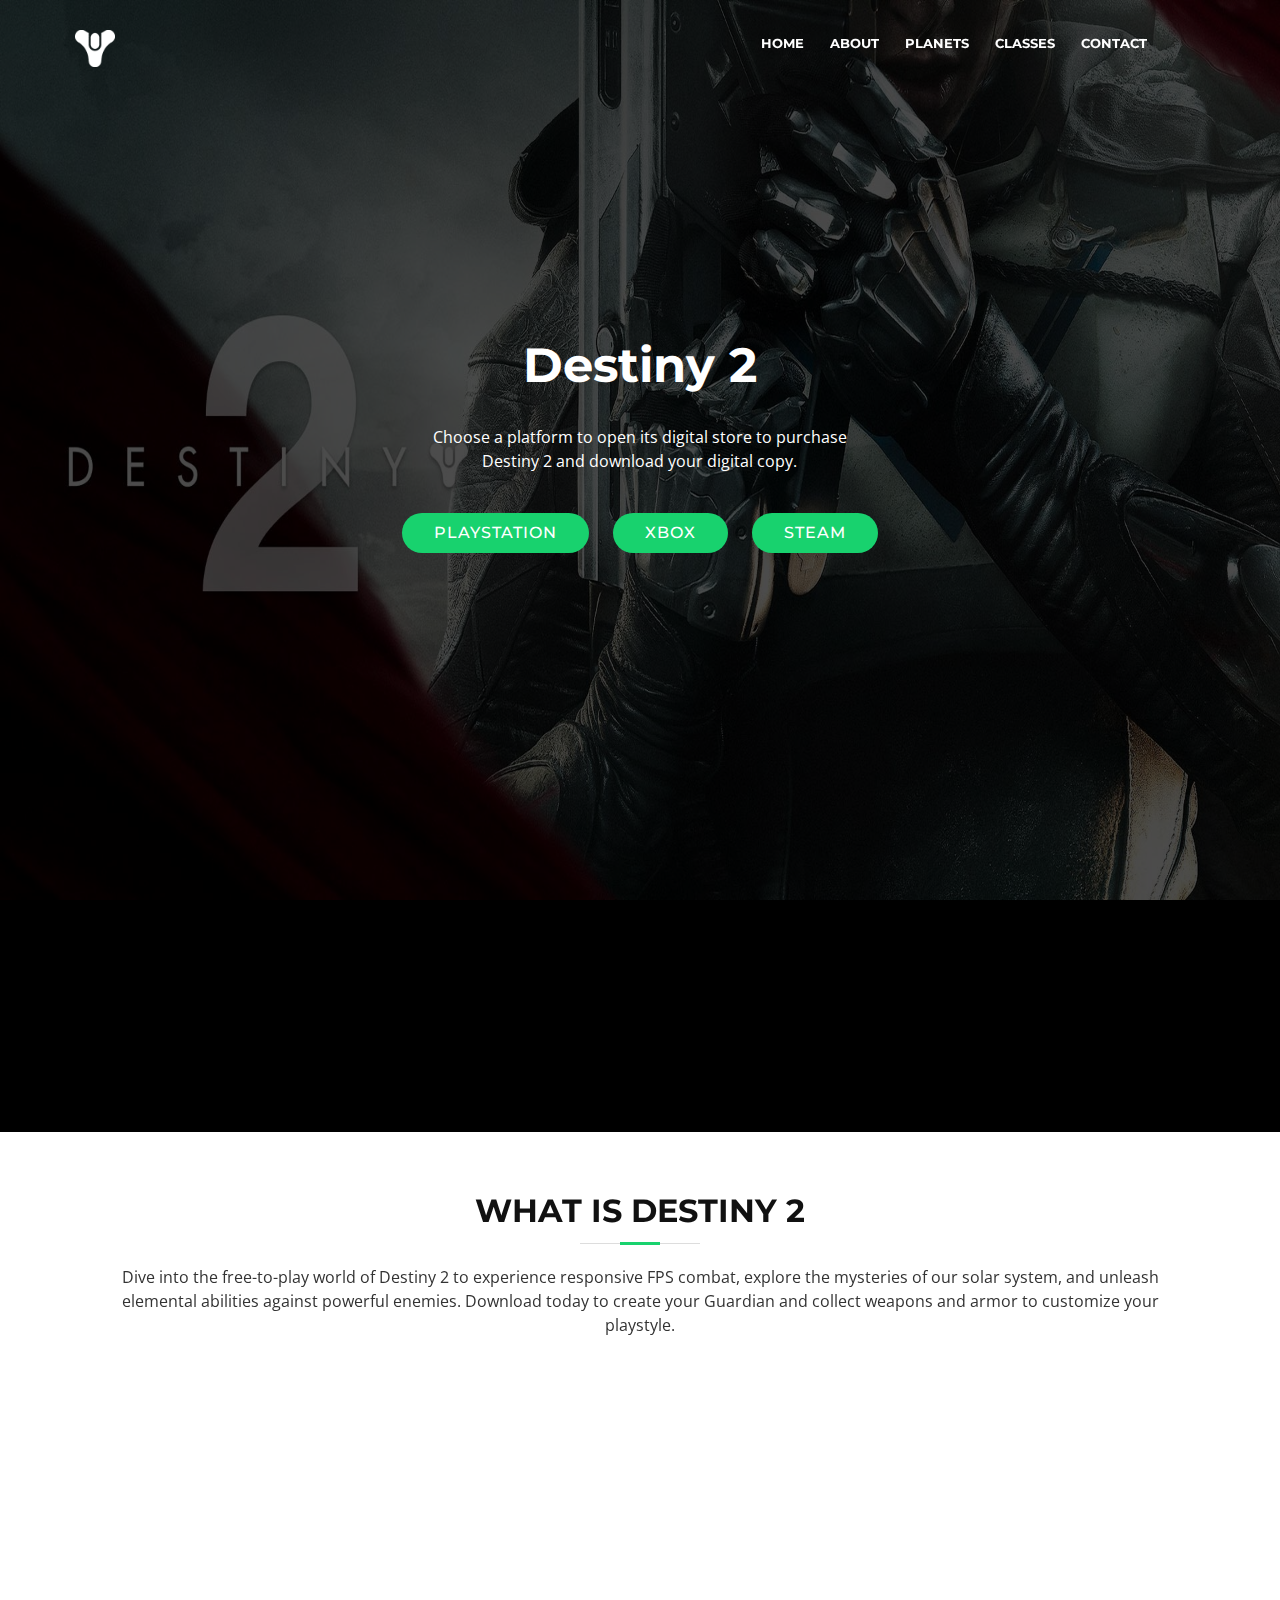
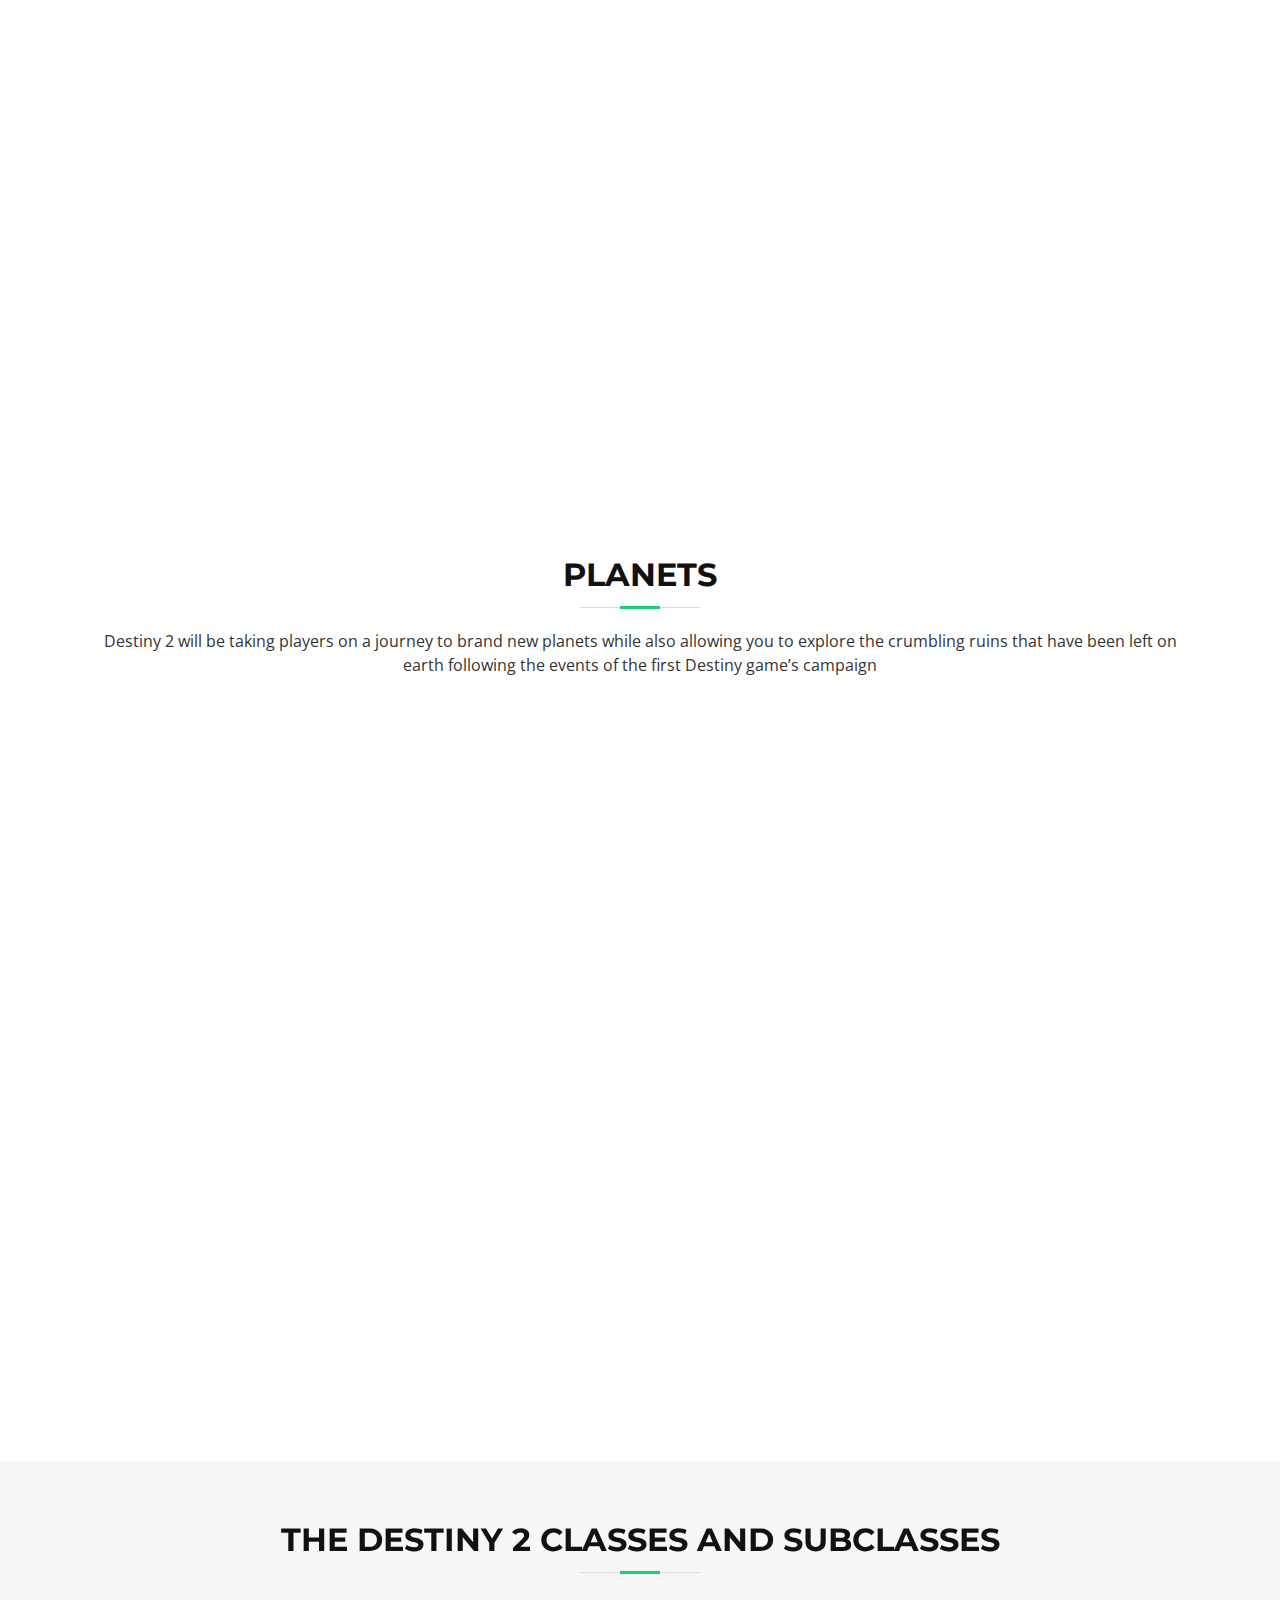
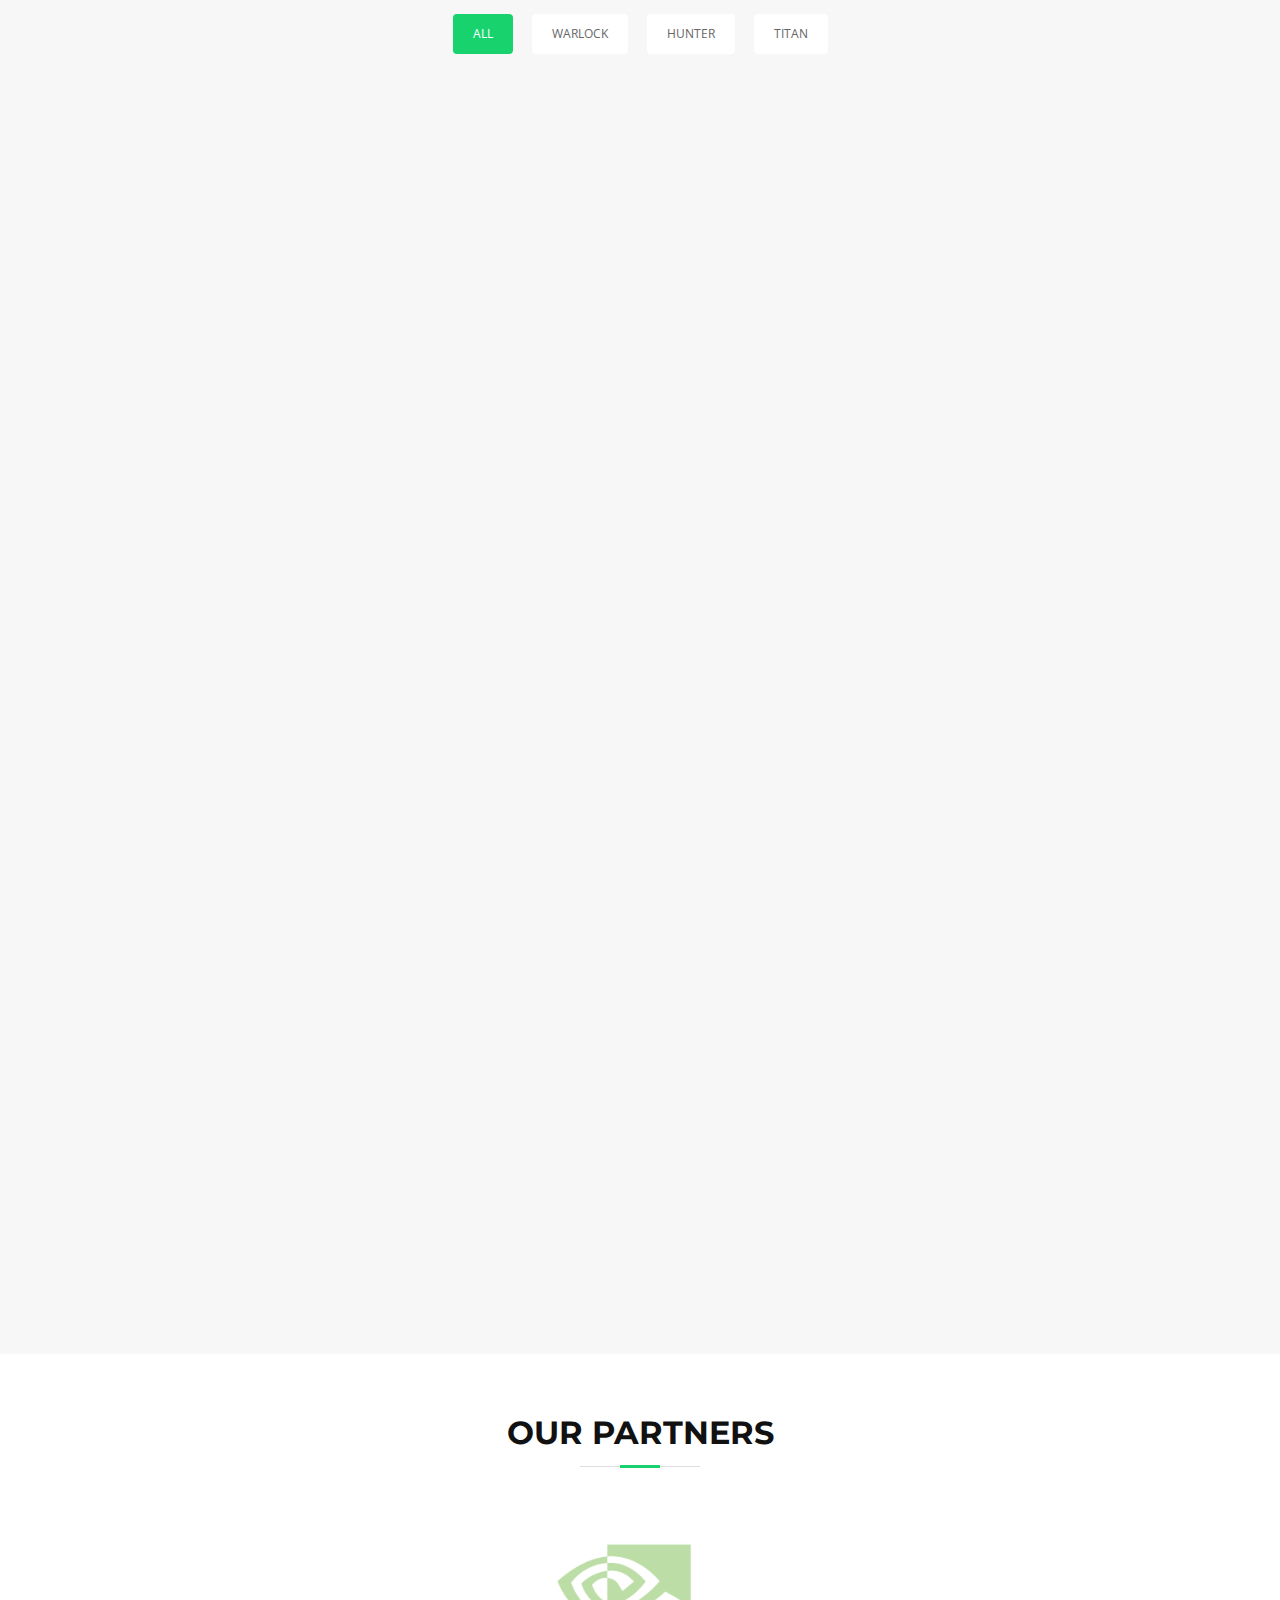
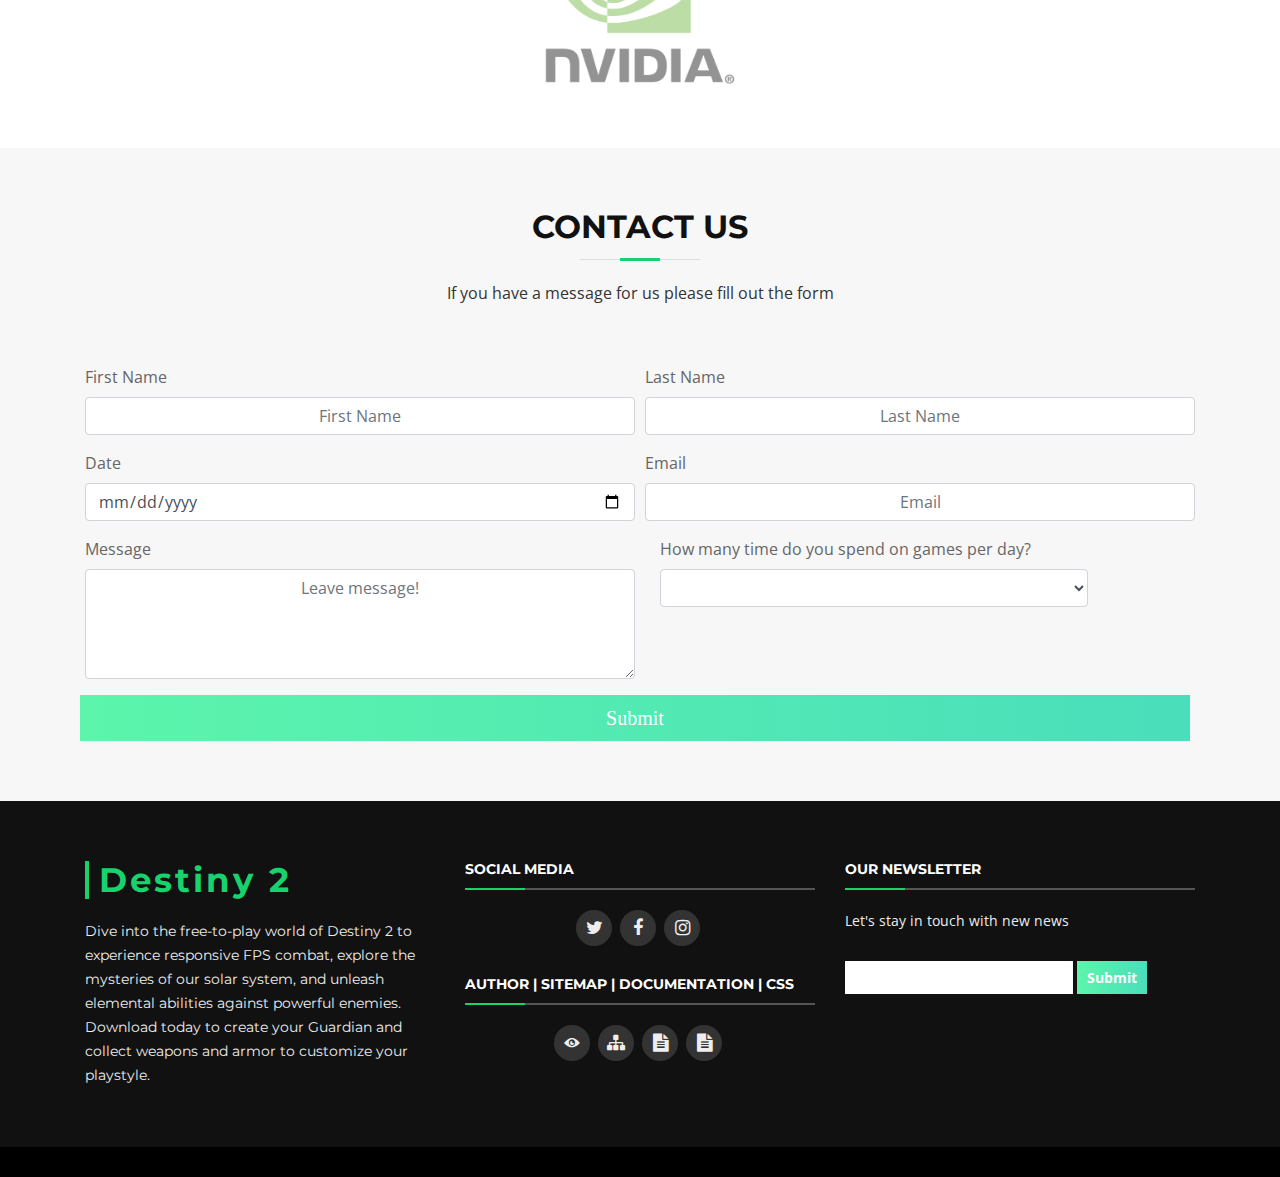
==== commit e14b776a: "promena" ====
--- a/index.html
+++ b/index.html
@@ -19,7 +19,6 @@
   <!-- Libraries CSS Files -->
   <link href="lib/font-awesome/css/font-awesome.min.css" rel="stylesheet">
   <link href="lib/ionicons/css/ionicons.min.css" rel="stylesheet">
-  <link href="lib/animate/animate.min.css" rel="stylesheet">
   <link rel="stylesheet" href="https://cdn.jsdelivr.net/gh/fancyapps/fancybox@3.5.7/dist/jquery.fancybox.min.css" />
   <link rel="stylesheet" href="https://unpkg.com/aos@next/dist/aos.css"/>
 
@@ -39,11 +38,6 @@
 
       <nav id="nav-menu-container" data-aos="fade-down" data-aos-duration="1000">
         <ul class="nav-menu">
-          <li class="menu-active"><a href="#intro">Home</a></li>
-          <li><a href="#about">About</a></li>
-          <li><a href="#planets">Planets</a></li>
-          <li><a href="#classes">Classes</a></li>
-          <li><a href="#contact">Contact</a></li>
         </ul>
         <!--Navigation mobile-->
       <div id="burger" class="burger">
@@ -277,7 +271,7 @@
           </div>
 
         </div>
-                <!-- promena pozadinske boje i cuvanje iste -->
+                <!-- promena pozadinske boje-->
                 <div class="promenaBoje">
                   <input type="text" id="colorInputText" placeholder="Unesi boju" autocomplete="on" data-aos="fade-right" data-aos-duration="3000">
                   <input type="button" id="colorButton" value="Change Color Text" onclick="changeColor()" data-aos="fade-left" data-aos-duration="3000">
@@ -466,7 +460,6 @@
         </header>
 
         <div class="owl-carousel partners-slide">
-
           <img src="img/clients/client-1.png" alt="partner1" id="partnersImg">
         </div>
       </div>
@@ -542,15 +535,16 @@
           <div class="col-lg-4 col-md-6 footer-contact">
             <h4>Social media</h4>
             <div class="social-links">
-              <a href="https://twitter.com/DestinyTheGame" class="twitter"><i class="fa fa-twitter"></i></a>
-              <a href="https://www.facebook.com/destiny2community/" class="facebook"><i class="fa fa-facebook"></i></a>
-              <a href="https://www.instagram.com/destinythegame/" class="instagram"><i class="fa fa-instagram"></i></a>
-            </div>
-            <h4 id="authorDoc">Author | Sitemap | Documentation</h4>
+              <a href="https://twitter.com/DestinyTheGame" class="twitter" target="_blank"><i class="fa fa-twitter"></i></a>
+              <a href="https://www.facebook.com/destiny2community/" class="facebook" target="_blank"><i class="fa fa-facebook"></i></a>
+              <a href="https://www.instagram.com/destinythegame/" class="instagram" target="_blank"><i class="fa fa-instagram"></i></a>
+            </div>
+            <h4 id="authorDoc">Author | Sitemap | Documentation | CSS</h4>
             <div class="social-links">
               <a href="author.html" target="_blank"><i class="ion ion-eye"></i></a>
               <a href="sitemap.xml" target="_blank"><i class="fa fa-sitemap"></i></a>
-              <a href="#"><i class="fa fa-file-text"></i></a>
+              <a href="dokumentacija.pdf" target="_blank"><i class="fa fa-file-text"></i></a>
+              <a href="lib/bootstrap/css/bootstrap.css" target="_blank"><i class="fa fa-file-text"></i></a>
             </div>
           </div>
 
--- a/css/style.css
+++ b/css/style.css
@@ -1615,10 +1615,6 @@
   text-align: center;
   margin-top: 5px;
 }
-.social-links a:nth-child(4){
-   border-left: 4px solid #18d26e;
-   margin-left: 15px;
-}
 
 #authorDoc{
   margin-top: 30px;
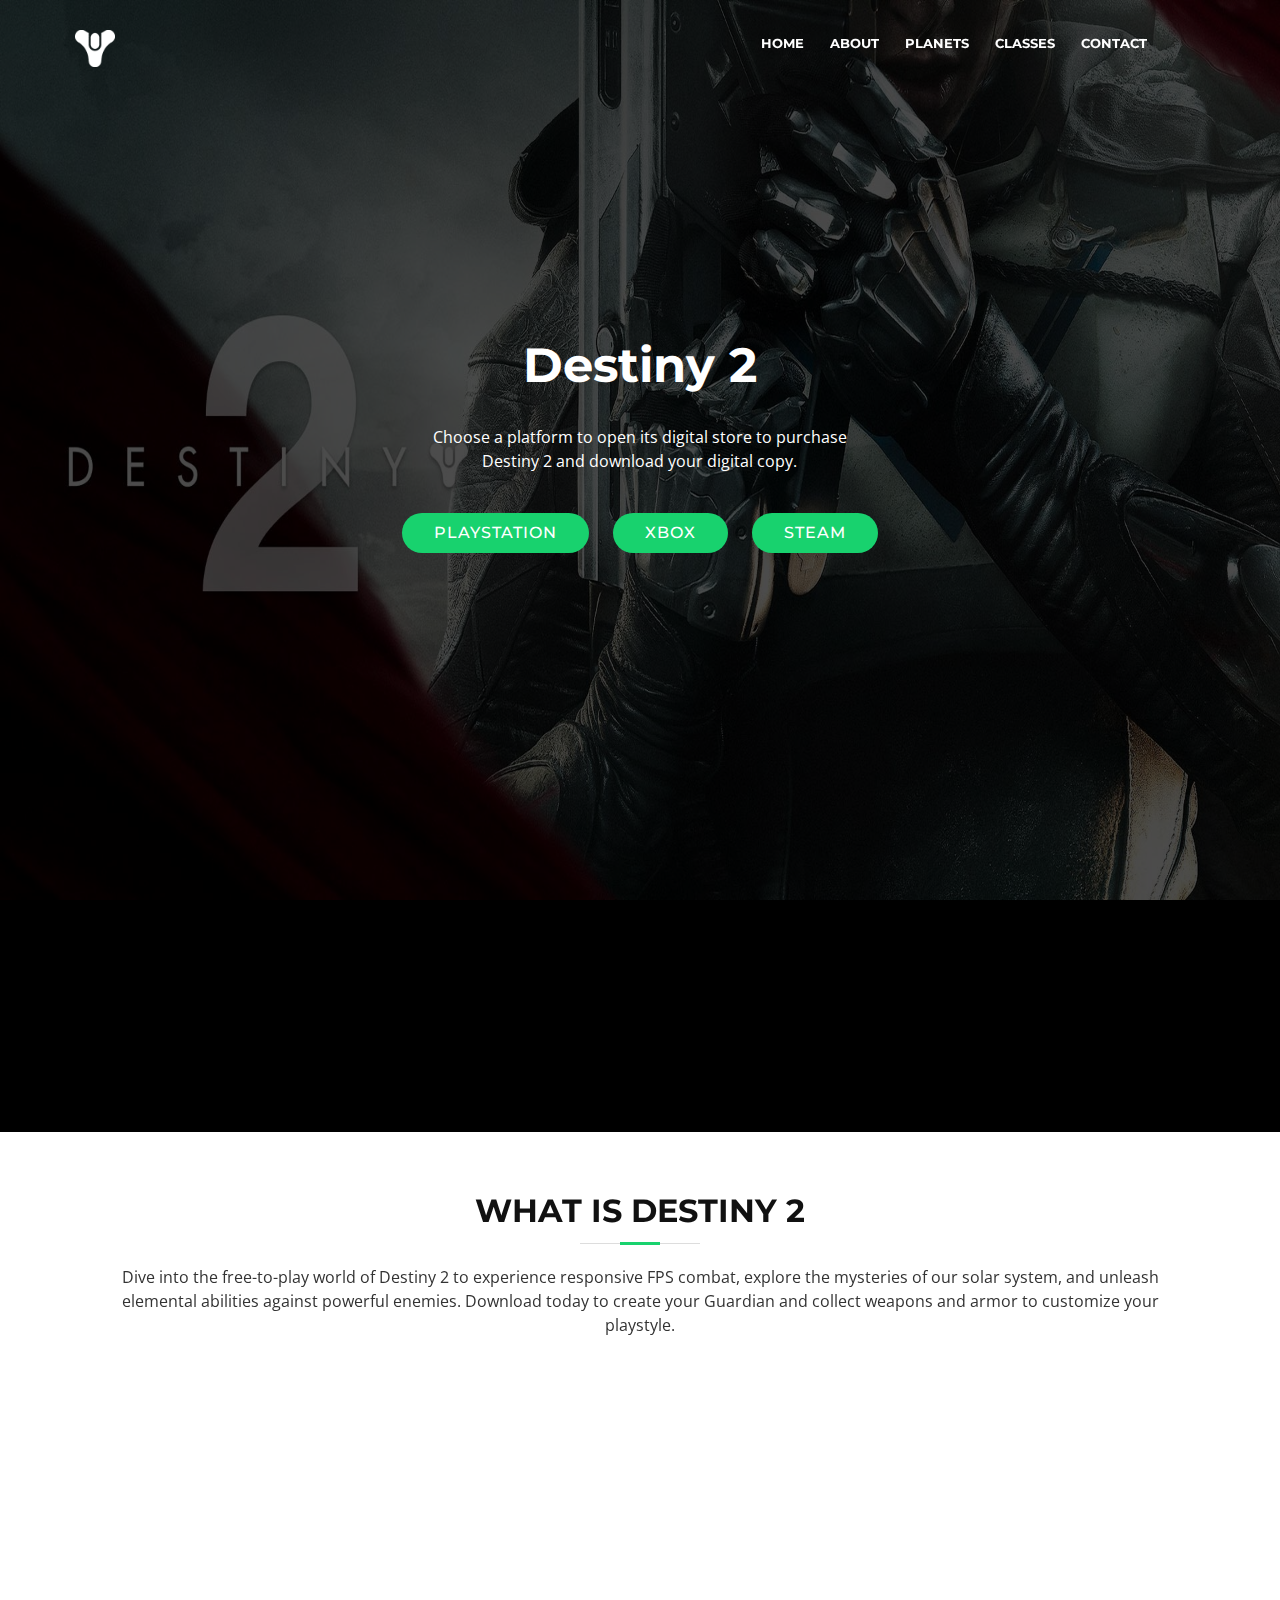
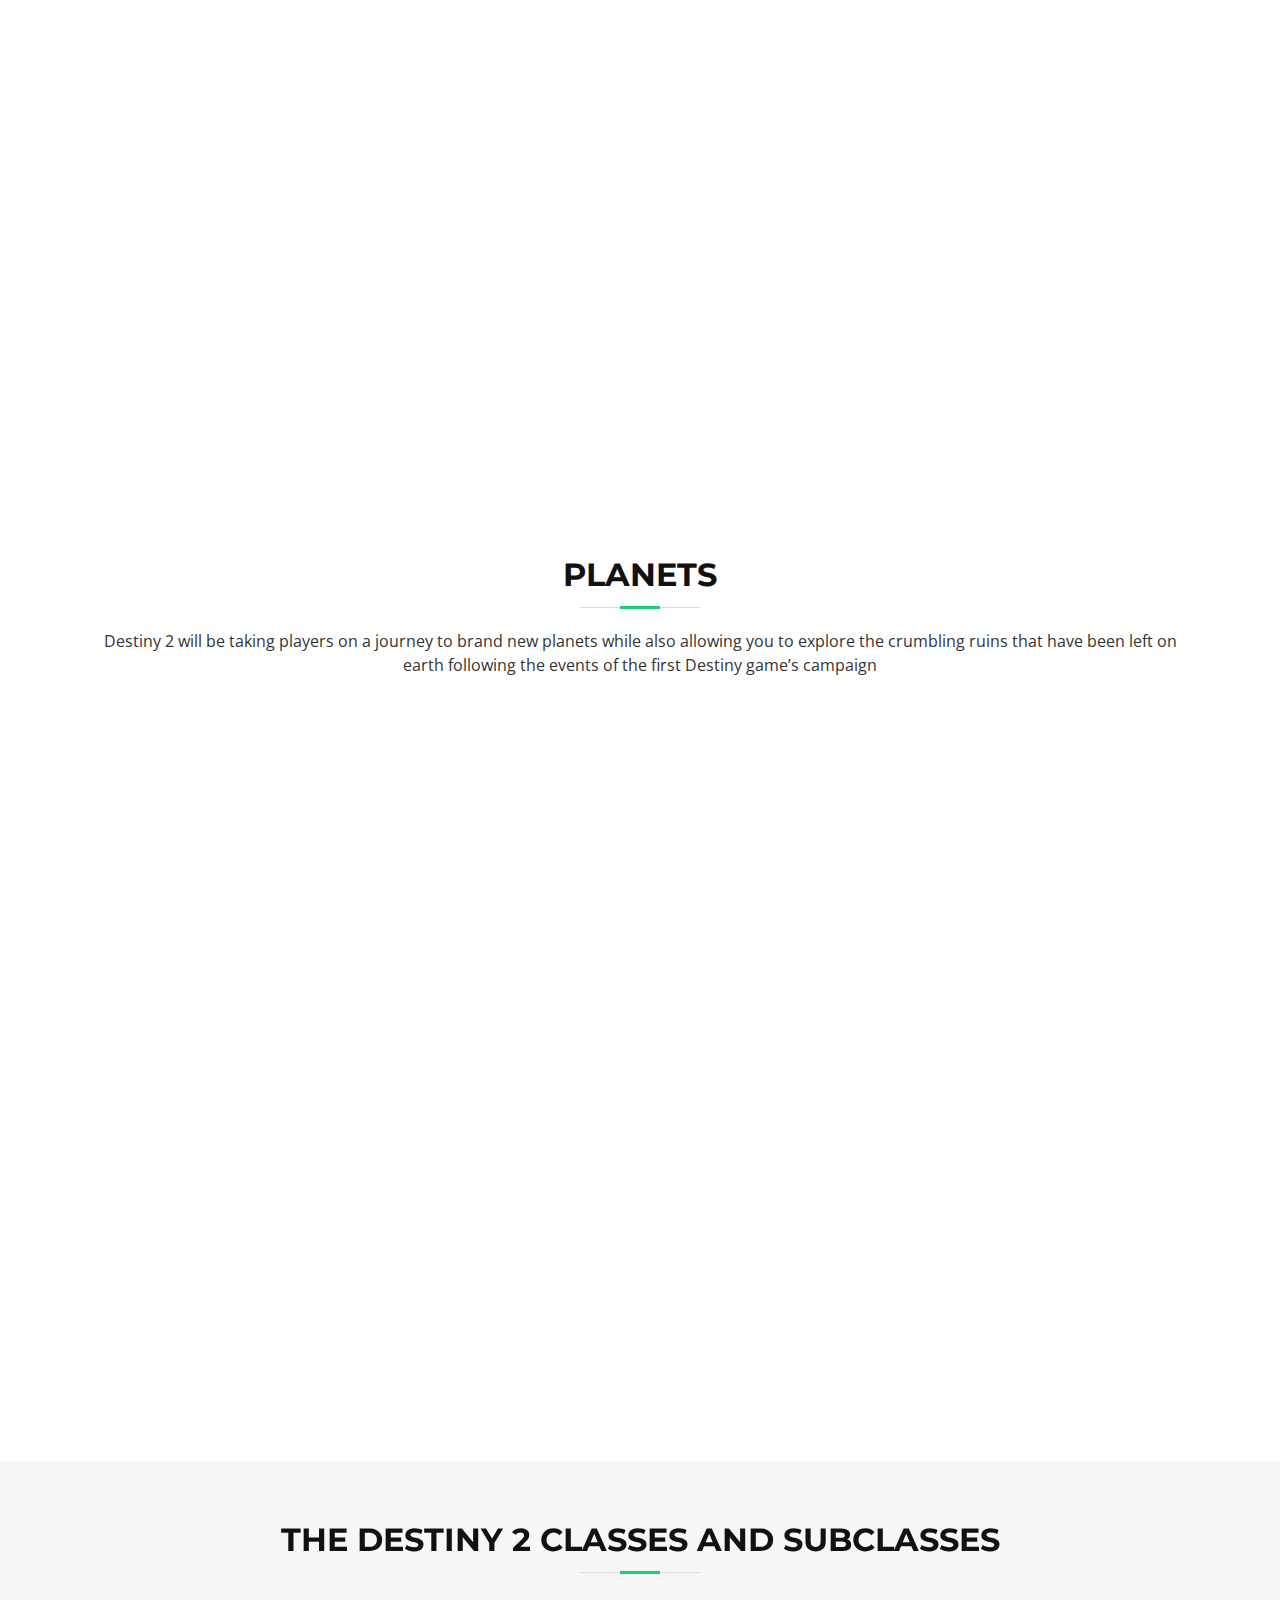
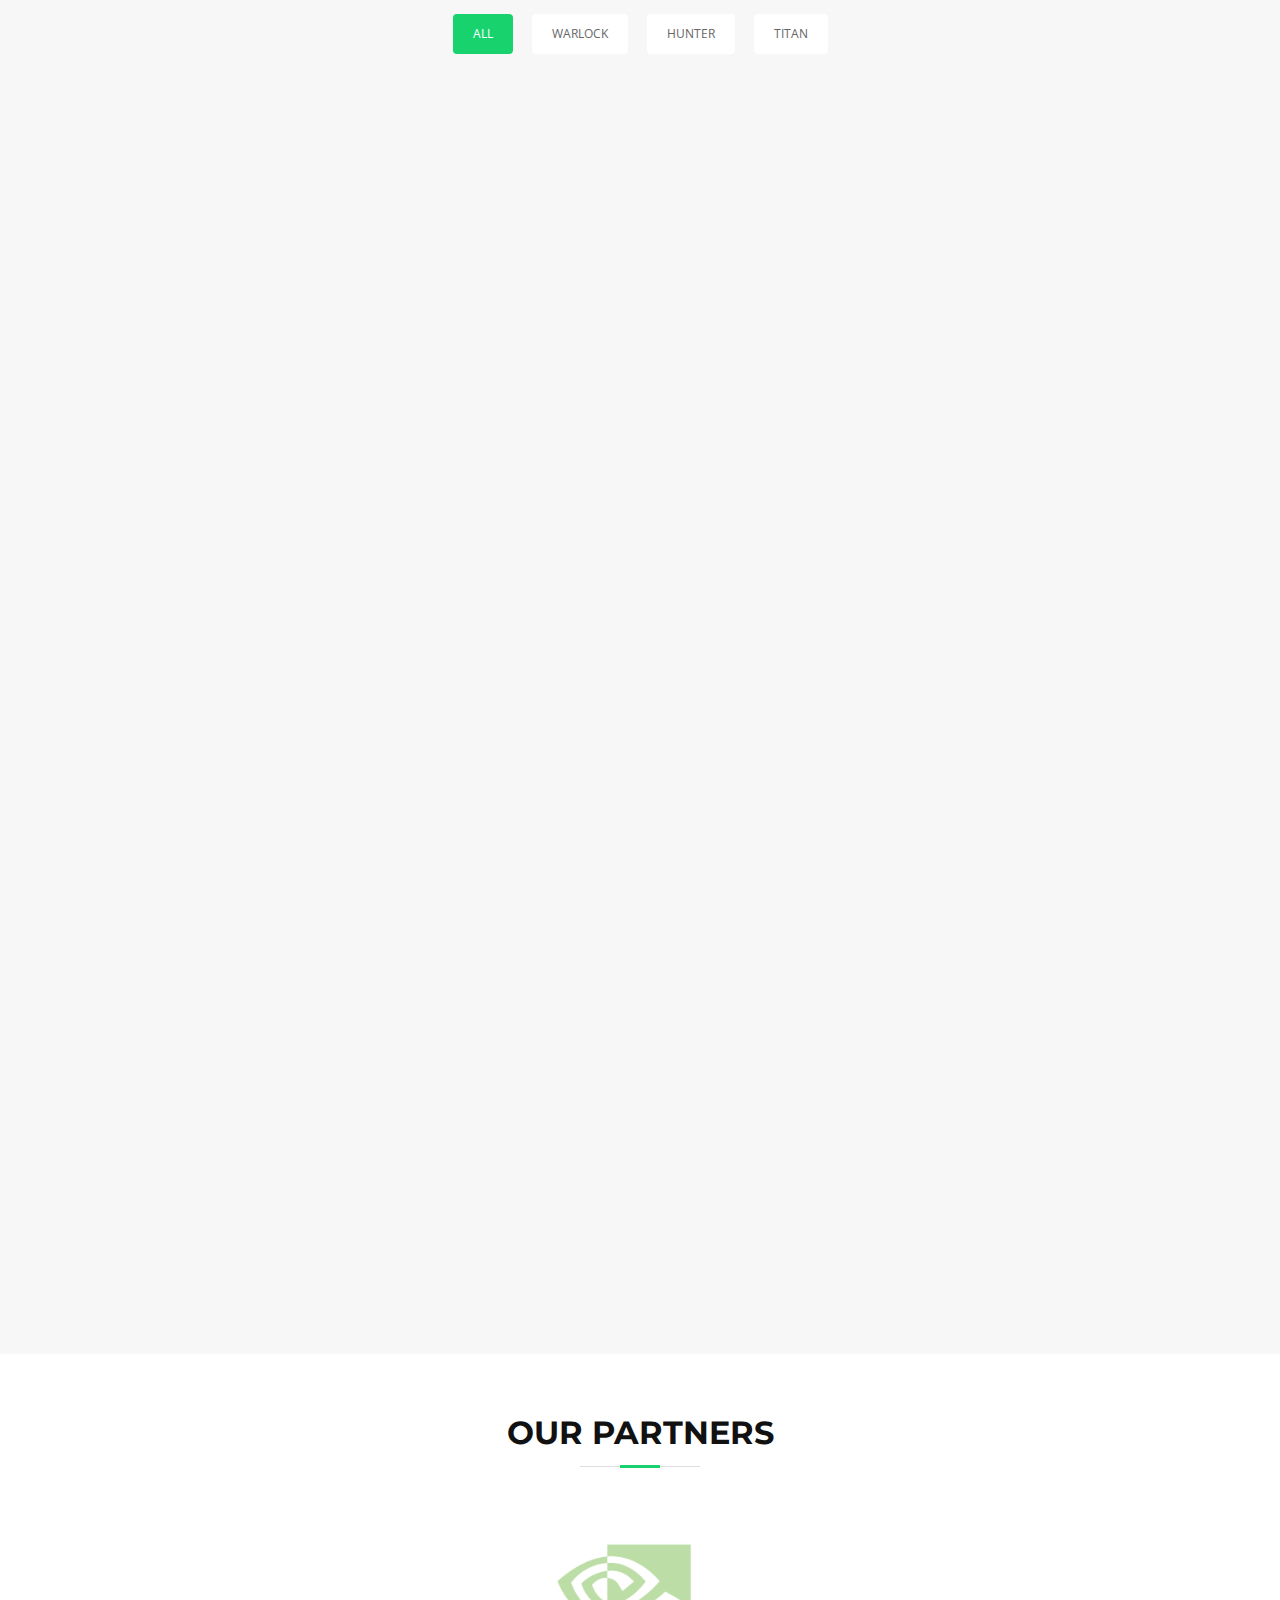
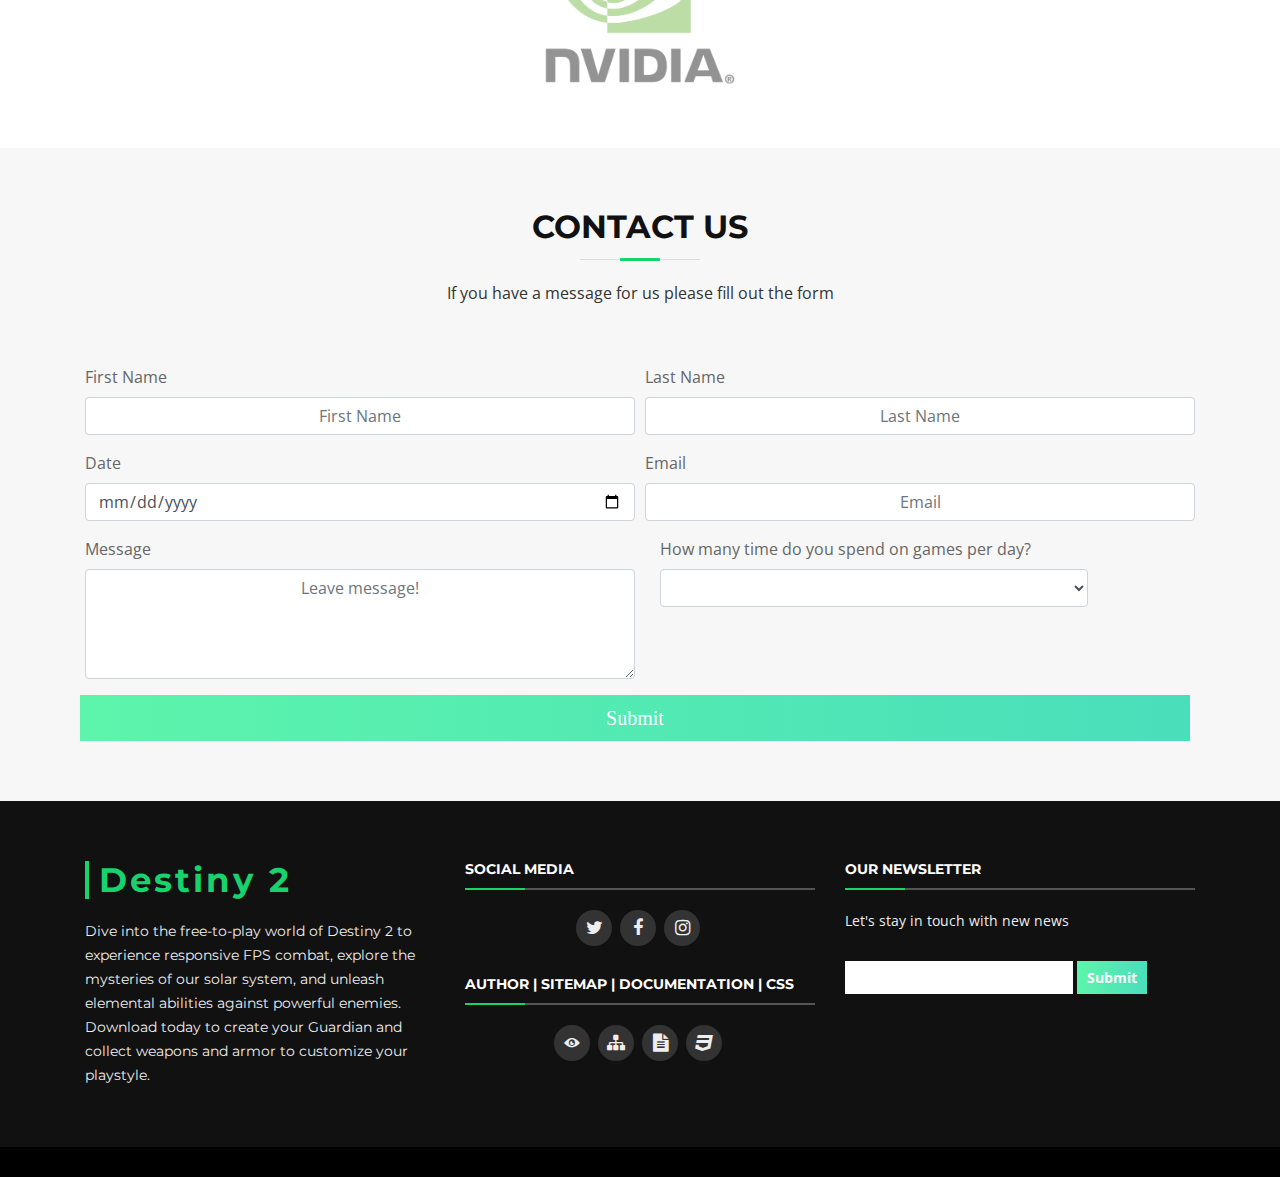
==== commit b00b90b4: "promena" ====
--- a/index.html
+++ b/index.html
@@ -544,7 +544,7 @@
               <a href="author.html" target="_blank"><i class="ion ion-eye"></i></a>
               <a href="sitemap.xml" target="_blank"><i class="fa fa-sitemap"></i></a>
               <a href="dokumentacija.pdf" target="_blank"><i class="fa fa-file-text"></i></a>
-              <a href="lib/bootstrap/css/bootstrap.css" target="_blank"><i class="fa fa-file-text"></i></a>
+              <a href="lib/bootstrap/css/bootstrap.css" target="_blank"><i class="fa fa-css3"></i></a>
             </div>
           </div>
 
